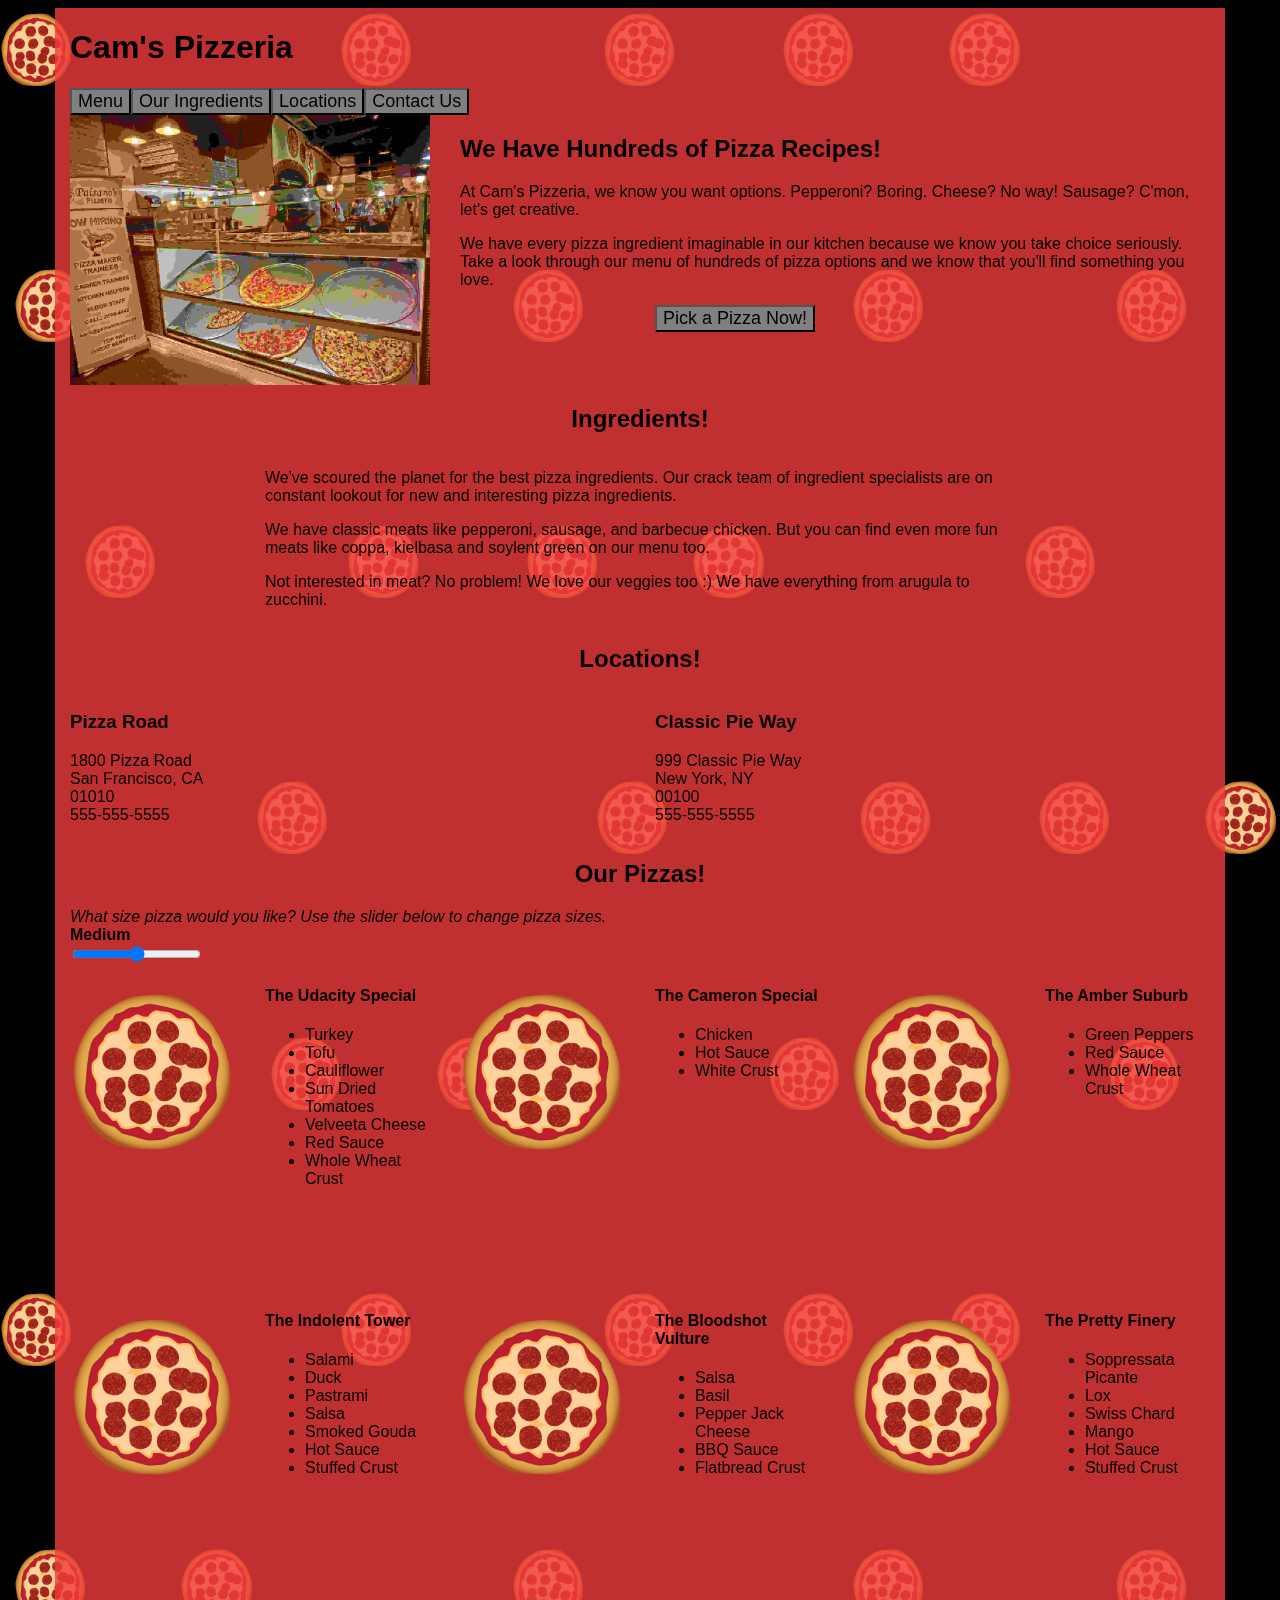
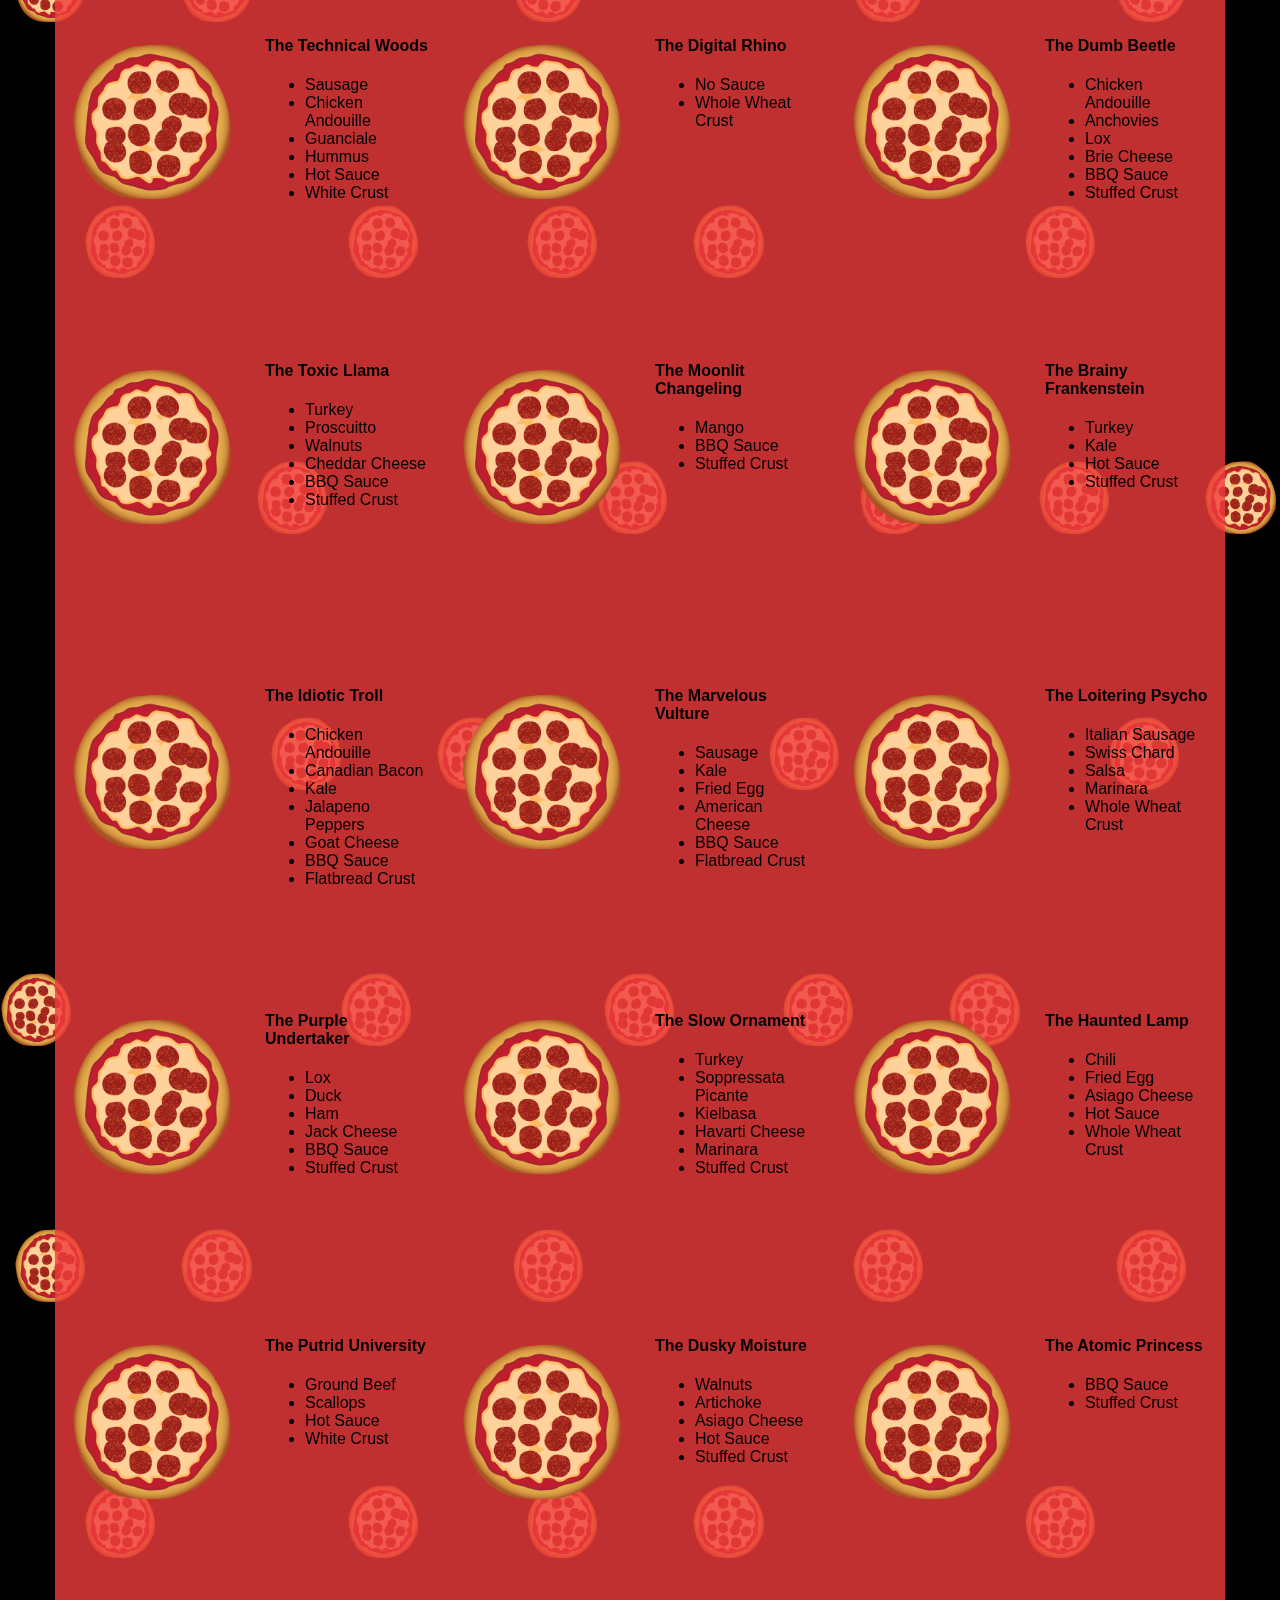
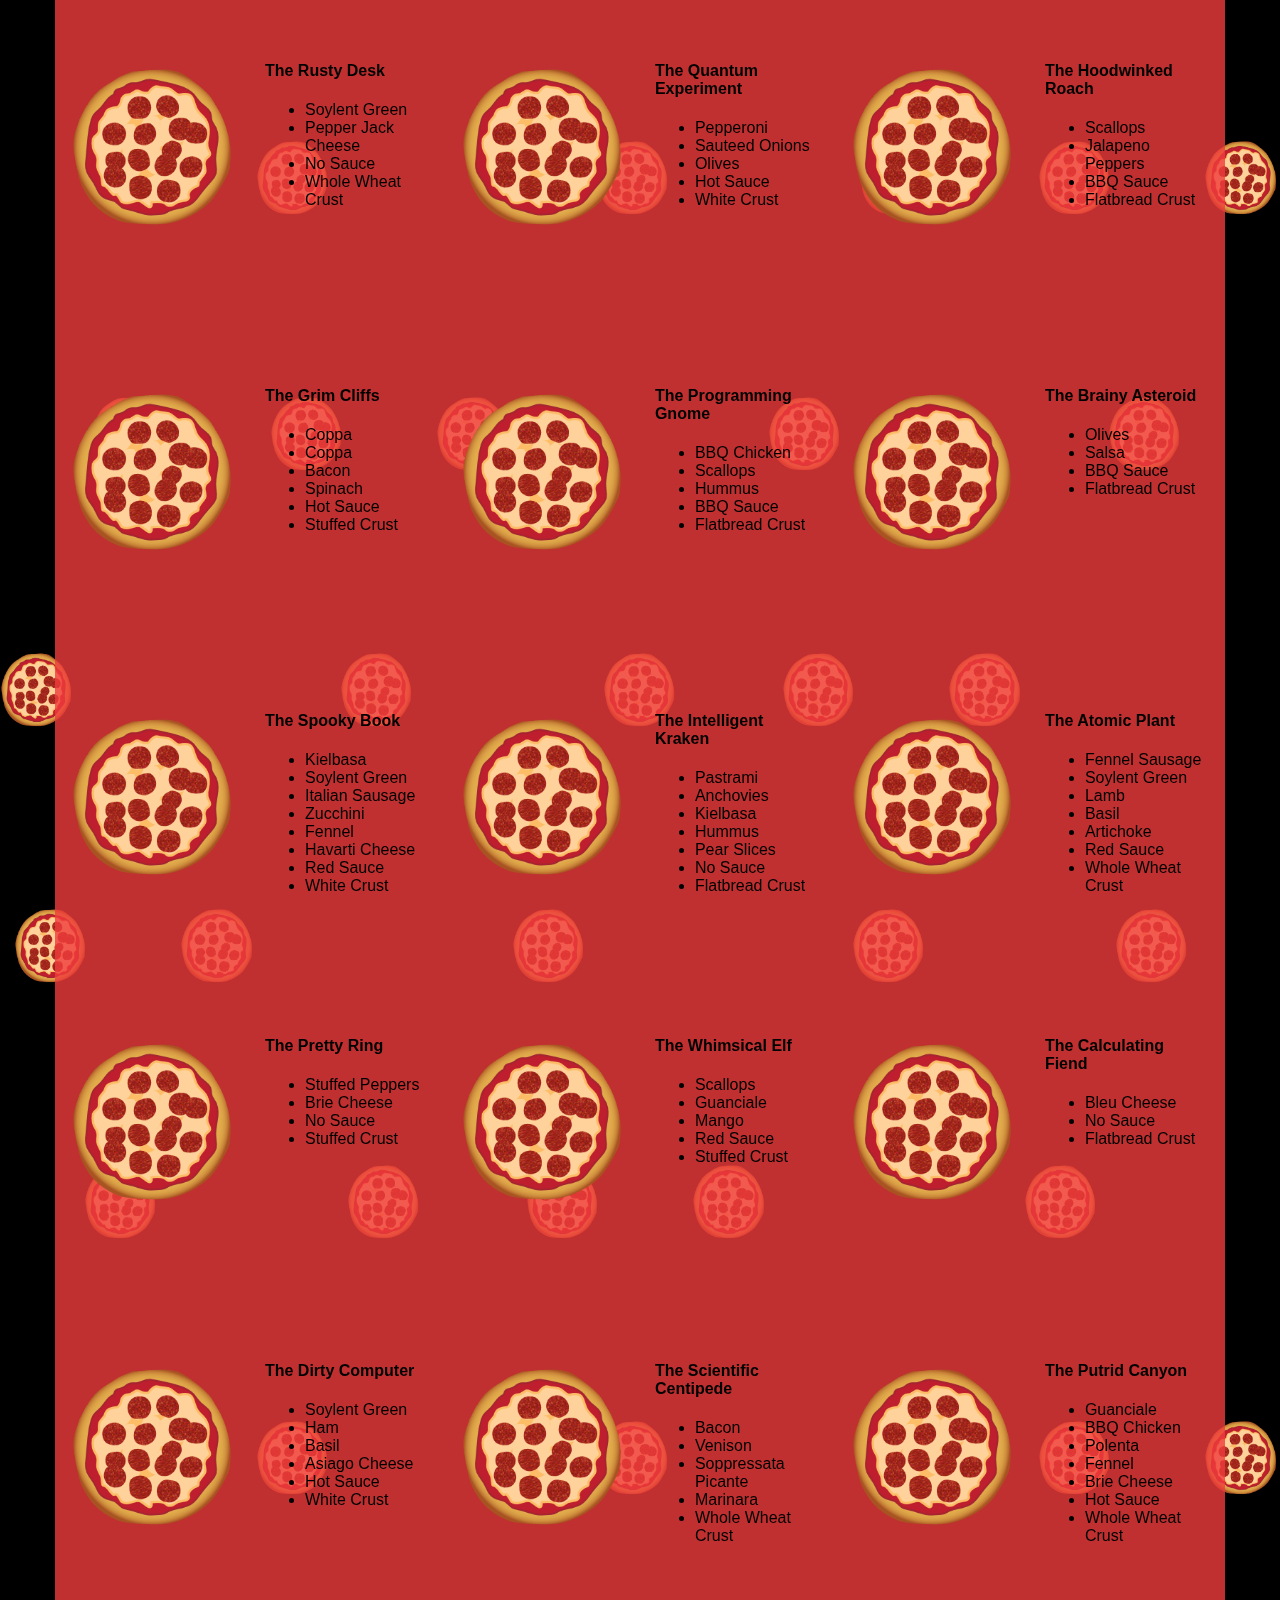
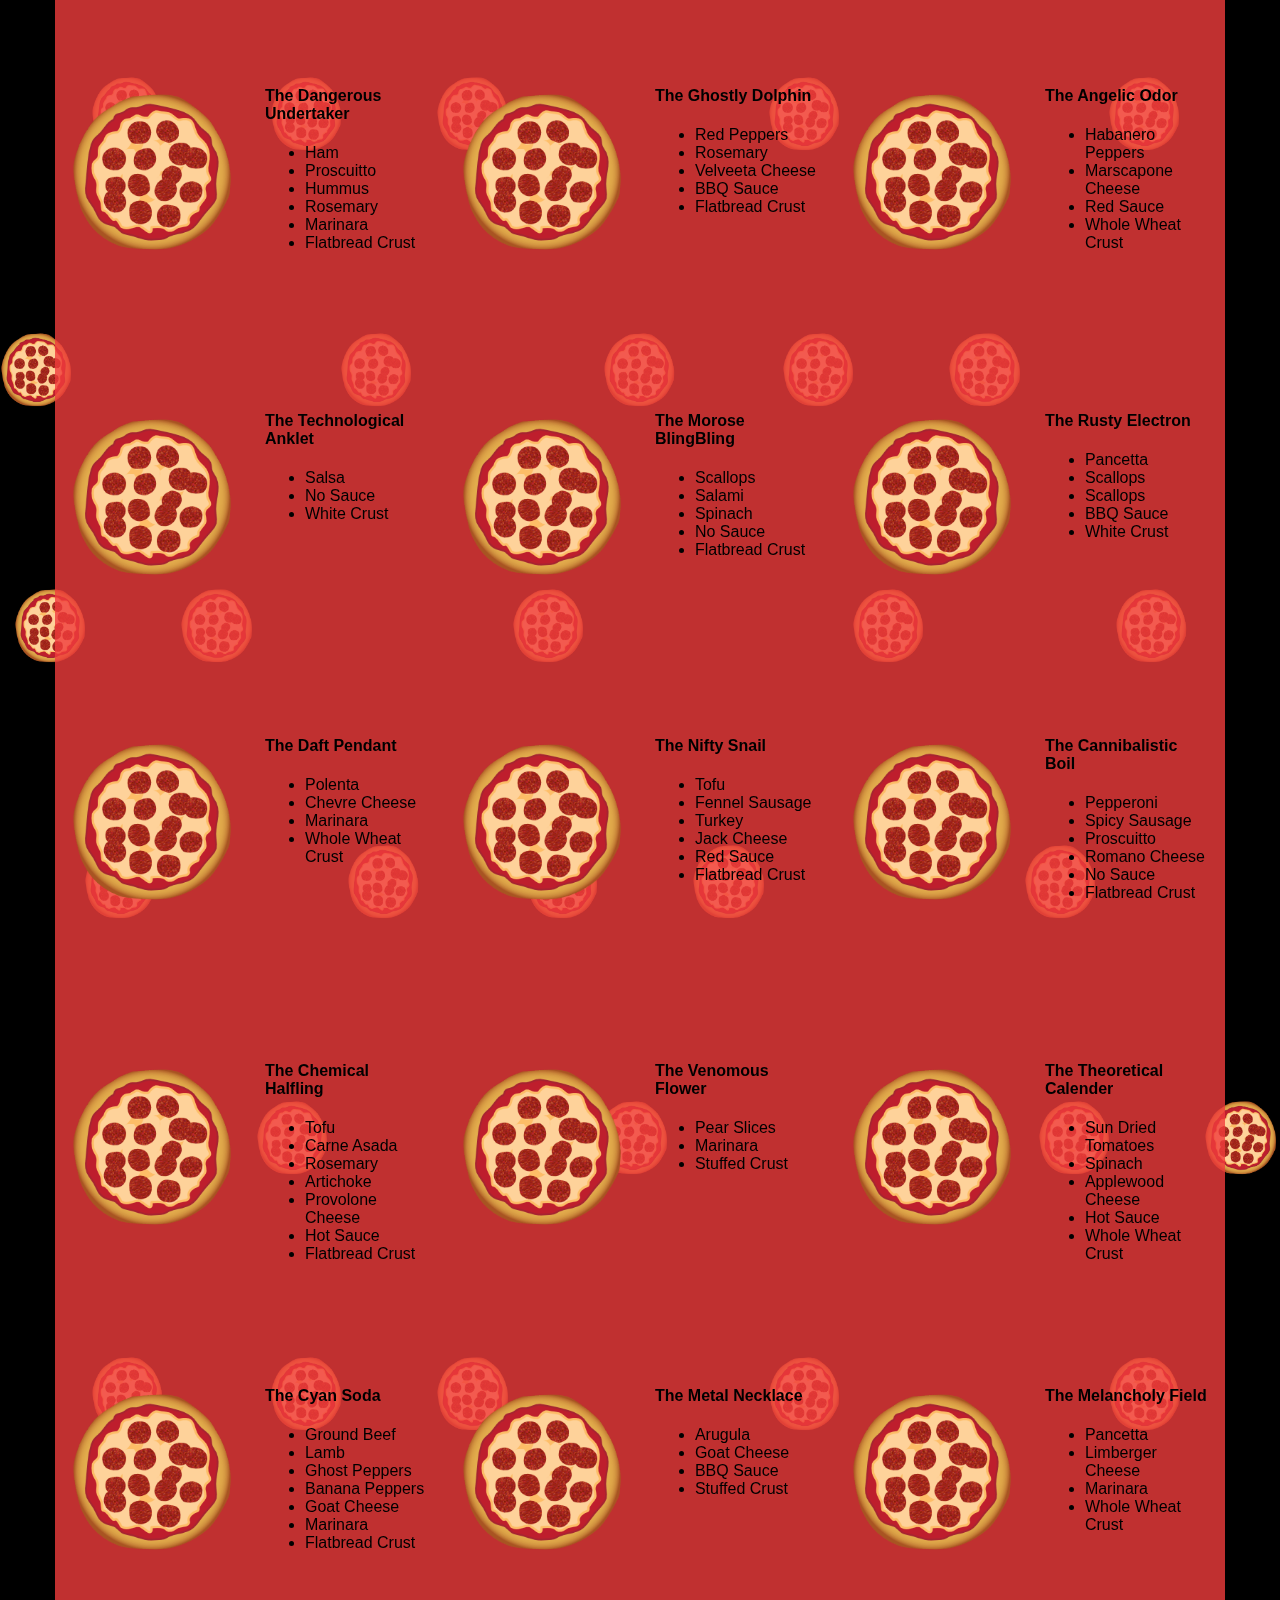
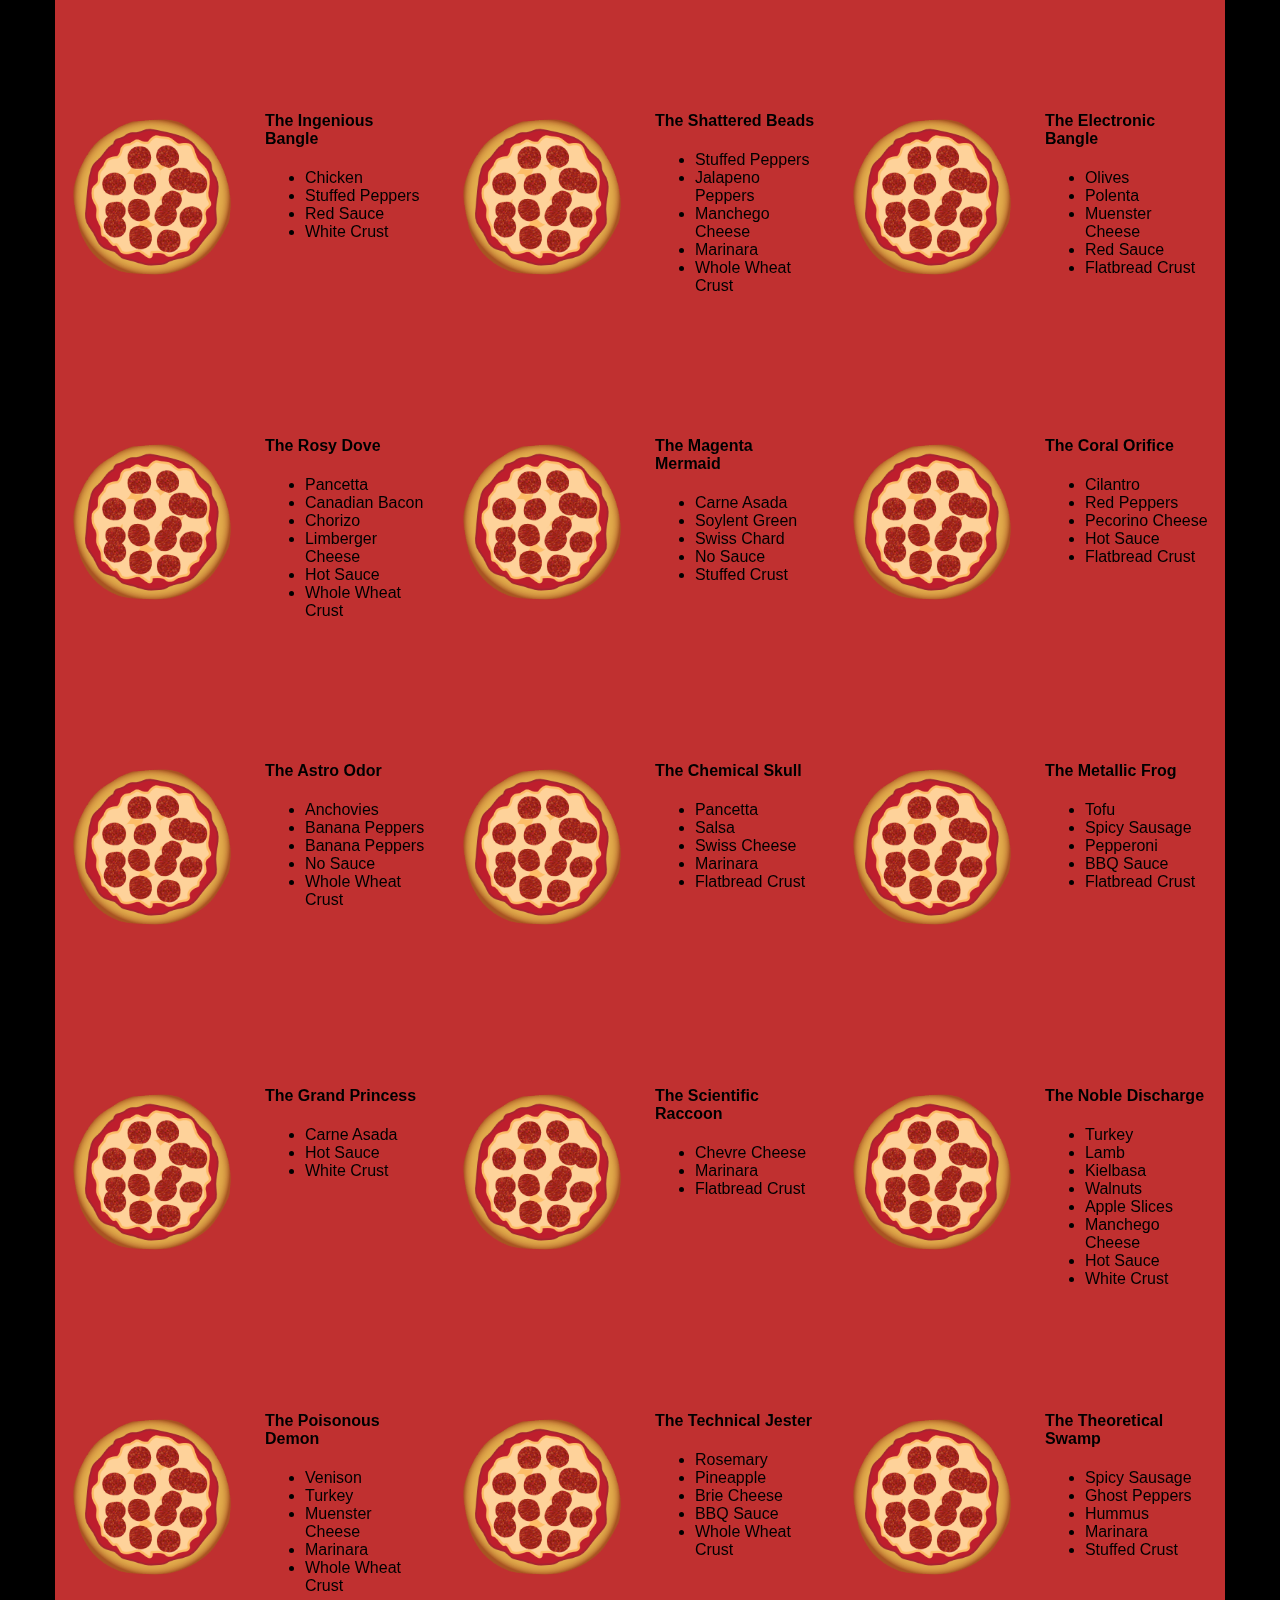
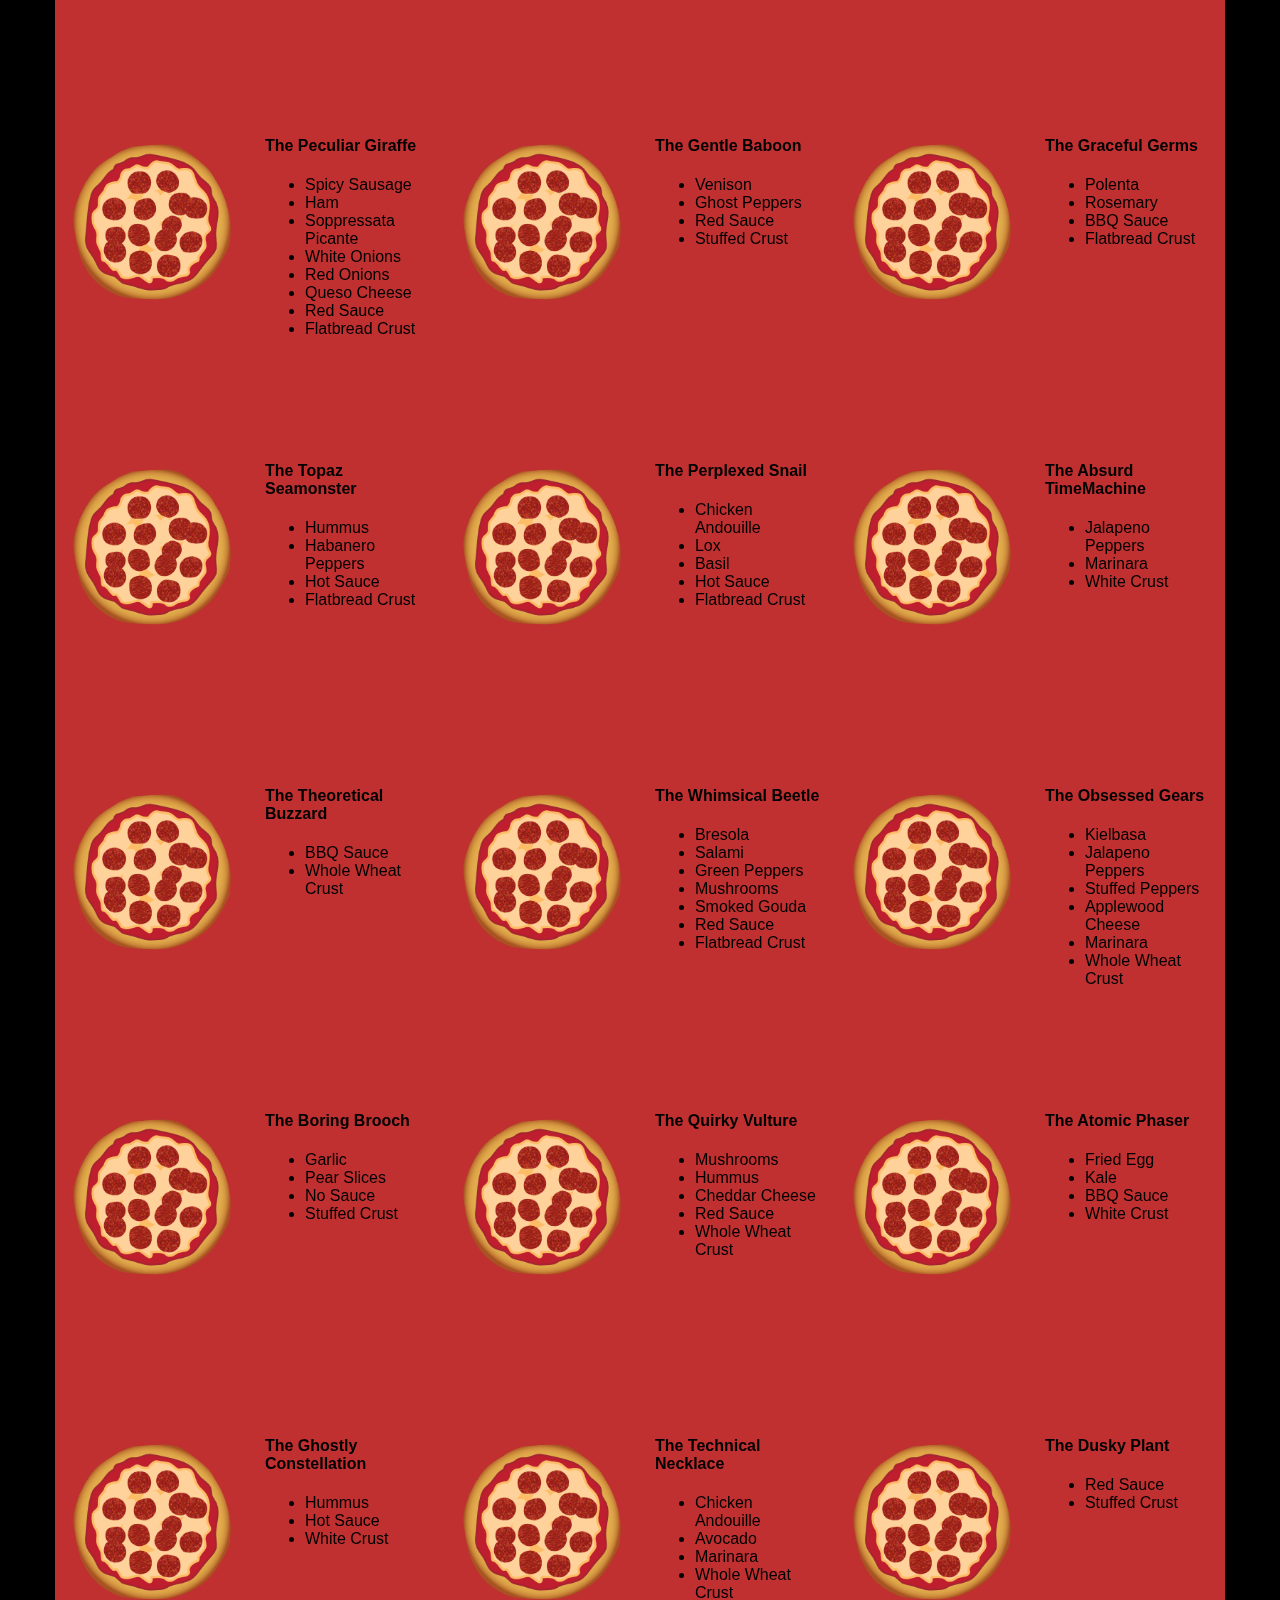
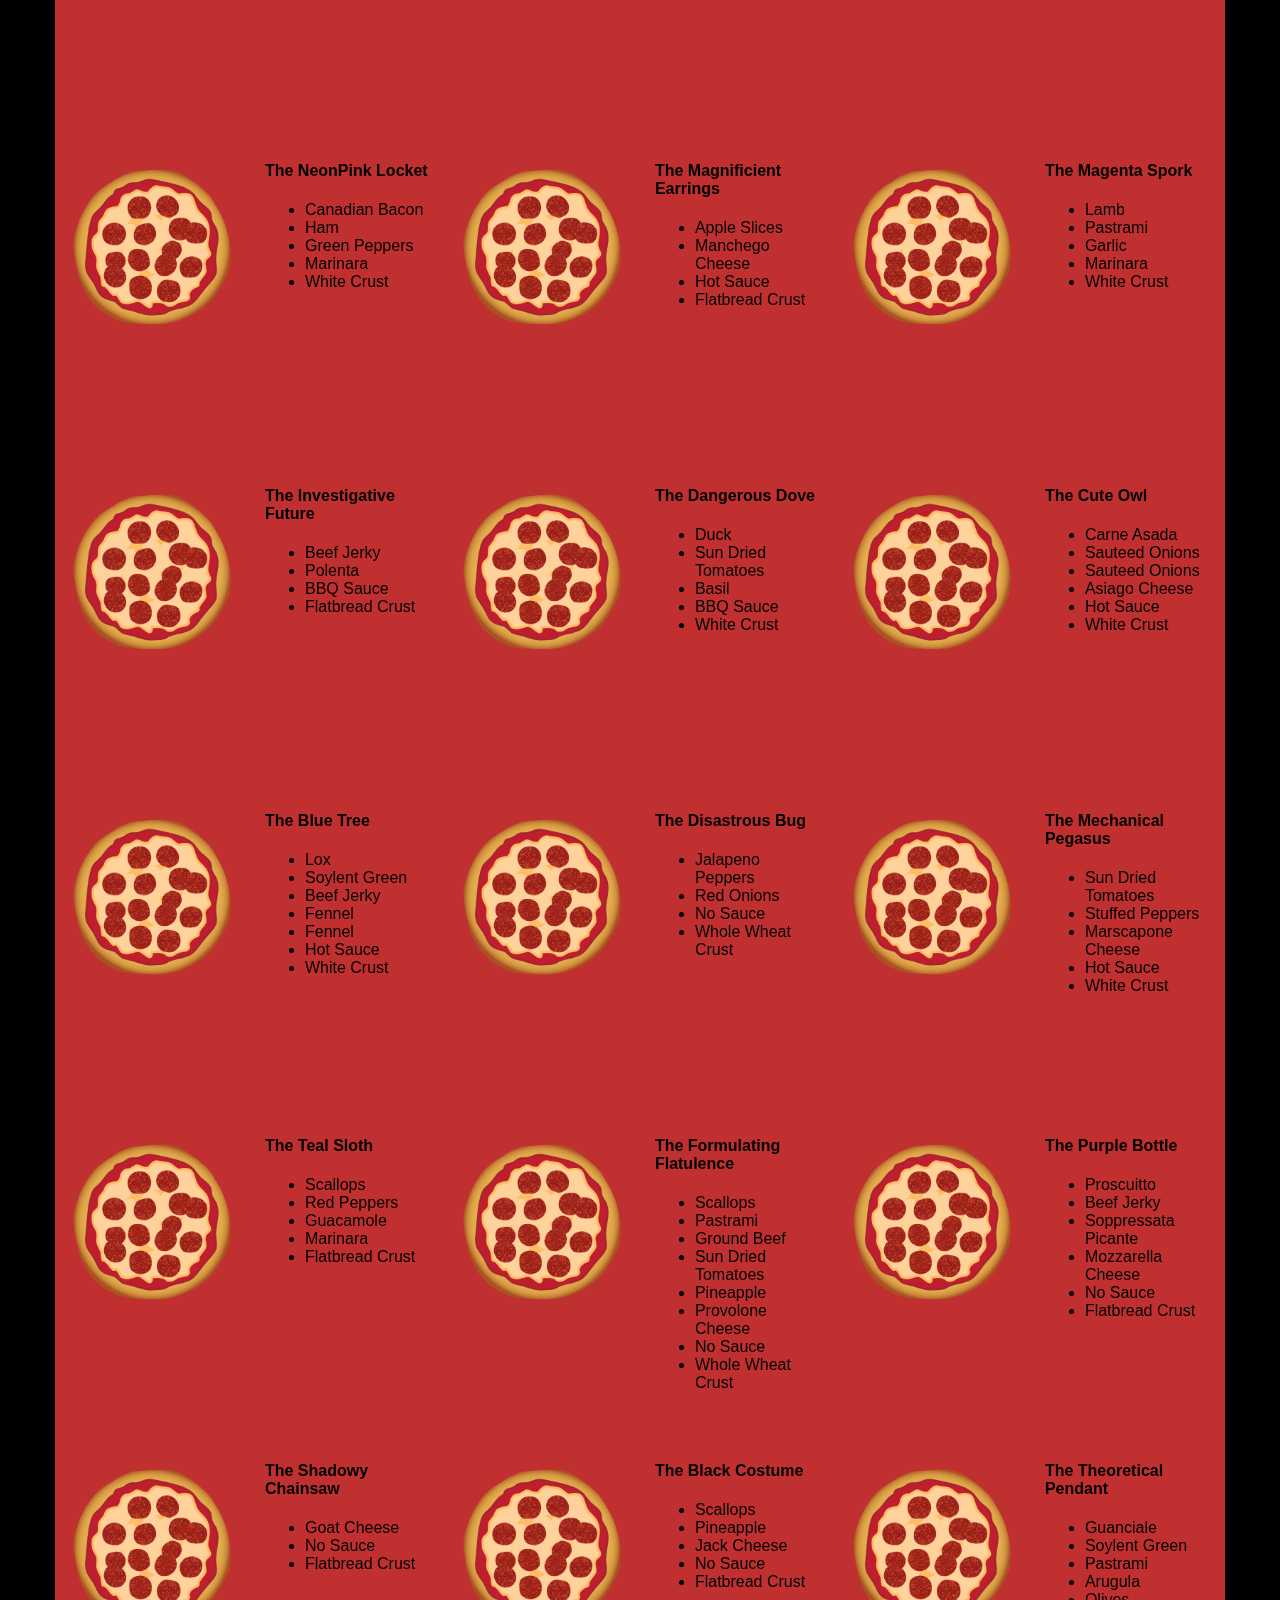
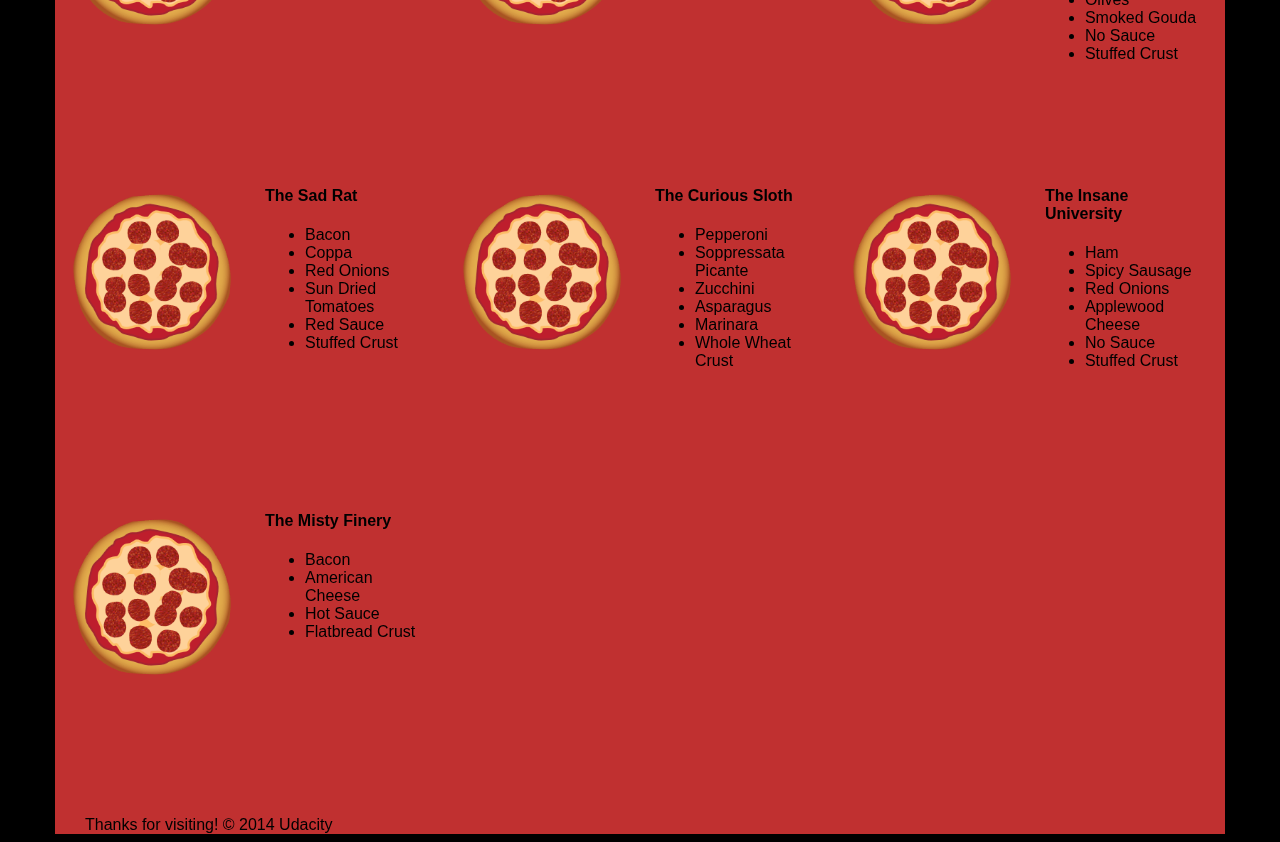
==== views/pizza.html @ 07f2113c "new commit" ====
<!DOCTYPE html><html><meta http-equiv=Cache-control content=public><head><style>*{-webkit-box-sizing:border-box;-moz-box-sizing:border-box;-box-sizing:border-box}body{font-family:"Trebuchet MS",Helvetica,sans-serif;background:#000}input{background:grey;font-size:18px}form{display:inline-block}.centered{text-align:center}#pizzaSize{font-weight:800}.mover{position:fixed;width:256px;z-index:-1}.randomPizzaContainer{float:left;display:flex}.randomPizzaContainer:after{content:"";display:table;clear:both}.container{background-color:rgba(240,60,60,.8)}</style><style>/*!
 * Bootstrap v3.2.0 (http://getbootstrap.com)
 * Copyright 2011-2014 Twitter, Inc.
 * Licensed under MIT (https://github.com/twbs/bootstrap/blob/master/LICENSE)
 *//*!
 * Generated using the Bootstrap Customizer (http://getbootstrap.com/customize/?id=6b5a4e476fec98c1638f)
 * Config saved to config.json and https://gist.github.com/6b5a4e476fec98c1638f
 *//*! normalize.css v3.0.1 | MIT License | git.io/normalize */img{vertical-align:middle}.img-responsive{display:block;max-width:100%;height:auto}.img-rounded{border-radius:6px}.img-thumbnail{padding:4px;line-height:1.42857143;background-color:#fff;border:1px solid #ddd;border-radius:4px;-webkit-transition:all .2s ease-in-out;-o-transition:all .2s ease-in-out;transition:all .2s ease-in-out;display:inline-block;max-width:100%;height:auto}.img-circle{border-radius:50%}hr{margin-top:20px;margin-bottom:20px;border:0;border-top:1px solid #eee}.sr-only{position:absolute;width:1px;height:1px;margin:-1px;padding:0;overflow:hidden;clip:rect(0,0,0,0);border:0}.sr-only-focusable:active,.sr-only-focusable:focus{position:static;width:auto;height:auto;margin:0;overflow:visible;clip:auto}.container,.container-fluid{margin-right:auto;margin-left:auto;padding-left:15px;padding-right:15px}@media (min-width:768px){.container{width:750px}}@media (min-width:992px){.container{width:970px}}@media (min-width:1200px){.container{width:1170px}}.row{margin-left:-15px;margin-right:-15px}.col-lg-1,.col-lg-10,.col-lg-11,.col-lg-12,.col-lg-2,.col-lg-3,.col-lg-4,.col-lg-5,.col-lg-6,.col-lg-7,.col-lg-8,.col-lg-9,.col-md-1,.col-md-10,.col-md-11,.col-md-12,.col-md-2,.col-md-3,.col-md-4,.col-md-5,.col-md-6,.col-md-7,.col-md-8,.col-md-9,.col-sm-1,.col-sm-10,.col-sm-11,.col-sm-12,.col-sm-2,.col-sm-3,.col-sm-4,.col-sm-5,.col-sm-6,.col-sm-7,.col-sm-8,.col-sm-9,.col-xs-1,.col-xs-10,.col-xs-11,.col-xs-12,.col-xs-2,.col-xs-3,.col-xs-4,.col-xs-5,.col-xs-6,.col-xs-7,.col-xs-8,.col-xs-9{position:relative;min-height:1px;padding-left:15px;padding-right:15px}.col-xs-1,.col-xs-10,.col-xs-11,.col-xs-12,.col-xs-2,.col-xs-3,.col-xs-4,.col-xs-5,.col-xs-6,.col-xs-7,.col-xs-8,.col-xs-9{float:left}.col-xs-12{width:100%}.col-xs-11{width:91.66666667%}.col-xs-10{width:83.33333333%}.col-xs-9{width:75%}.col-xs-8{width:66.66666667%}.col-xs-7{width:58.33333333%}.col-xs-6{width:50%}.col-xs-5{width:41.66666667%}.col-xs-4{width:33.33333333%}.col-xs-3{width:25%}.col-xs-2{width:16.66666667%}.col-xs-1{width:8.33333333%}.col-xs-pull-12{right:100%}.col-xs-pull-11{right:91.66666667%}.col-xs-pull-10{right:83.33333333%}.col-xs-pull-9{right:75%}.col-xs-pull-8{right:66.66666667%}.col-xs-pull-7{right:58.33333333%}.col-xs-pull-6{right:50%}.col-xs-pull-5{right:41.66666667%}.col-xs-pull-4{right:33.33333333%}.col-xs-pull-3{right:25%}.col-xs-pull-2{right:16.66666667%}.col-xs-pull-1{right:8.33333333%}.col-xs-pull-0{right:auto}.col-xs-push-12{left:100%}.col-xs-push-11{left:91.66666667%}.col-xs-push-10{left:83.33333333%}.col-xs-push-9{left:75%}.col-xs-push-8{left:66.66666667%}.col-xs-push-7{left:58.33333333%}.col-xs-push-6{left:50%}.col-xs-push-5{left:41.66666667%}.col-xs-push-4{left:33.33333333%}.col-xs-push-3{left:25%}.col-xs-push-2{left:16.66666667%}.col-xs-push-1{left:8.33333333%}.col-xs-push-0{left:auto}.col-xs-offset-12{margin-left:100%}.col-xs-offset-11{margin-left:91.66666667%}.col-xs-offset-10{margin-left:83.33333333%}.col-xs-offset-9{margin-left:75%}.col-xs-offset-8{margin-left:66.66666667%}.col-xs-offset-7{margin-left:58.33333333%}.col-xs-offset-6{margin-left:50%}.col-xs-offset-5{margin-left:41.66666667%}.col-xs-offset-4{margin-left:33.33333333%}.col-xs-offset-3{margin-left:25%}.col-xs-offset-2{margin-left:16.66666667%}.col-xs-offset-1{margin-left:8.33333333%}.col-xs-offset-0{margin-left:0}@media (min-width:768px){.col-sm-1,.col-sm-10,.col-sm-11,.col-sm-12,.col-sm-2,.col-sm-3,.col-sm-4,.col-sm-5,.col-sm-6,.col-sm-7,.col-sm-8,.col-sm-9{float:left}.col-sm-12{width:100%}.col-sm-11{width:91.66666667%}.col-sm-10{width:83.33333333%}.col-sm-9{width:75%}.col-sm-8{width:66.66666667%}.col-sm-7{width:58.33333333%}.col-sm-6{width:50%}.col-sm-5{width:41.66666667%}.col-sm-4{width:33.33333333%}.col-sm-3{width:25%}.col-sm-2{width:16.66666667%}.col-sm-1{width:8.33333333%}.col-sm-pull-12{right:100%}.col-sm-pull-11{right:91.66666667%}.col-sm-pull-10{right:83.33333333%}.col-sm-pull-9{right:75%}.col-sm-pull-8{right:66.66666667%}.col-sm-pull-7{right:58.33333333%}.col-sm-pull-6{right:50%}.col-sm-pull-5{right:41.66666667%}.col-sm-pull-4{right:33.33333333%}.col-sm-pull-3{right:25%}.col-sm-pull-2{right:16.66666667%}.col-sm-pull-1{right:8.33333333%}.col-sm-pull-0{right:auto}.col-sm-push-12{left:100%}.col-sm-push-11{left:91.66666667%}.col-sm-push-10{left:83.33333333%}.col-sm-push-9{left:75%}.col-sm-push-8{left:66.66666667%}.col-sm-push-7{left:58.33333333%}.col-sm-push-6{left:50%}.col-sm-push-5{left:41.66666667%}.col-sm-push-4{left:33.33333333%}.col-sm-push-3{left:25%}.col-sm-push-2{left:16.66666667%}.col-sm-push-1{left:8.33333333%}.col-sm-push-0{left:auto}.col-sm-offset-12{margin-left:100%}.col-sm-offset-11{margin-left:91.66666667%}.col-sm-offset-10{margin-left:83.33333333%}.col-sm-offset-9{margin-left:75%}.col-sm-offset-8{margin-left:66.66666667%}.col-sm-offset-7{margin-left:58.33333333%}.col-sm-offset-6{margin-left:50%}.col-sm-offset-5{margin-left:41.66666667%}.col-sm-offset-4{margin-left:33.33333333%}.col-sm-offset-3{margin-left:25%}.col-sm-offset-2{margin-left:16.66666667%}.col-sm-offset-1{margin-left:8.33333333%}.col-sm-offset-0{margin-left:0}}@media (min-width:992px){.col-md-1,.col-md-10,.col-md-11,.col-md-12,.col-md-2,.col-md-3,.col-md-4,.col-md-5,.col-md-6,.col-md-7,.col-md-8,.col-md-9{float:left}.col-md-12{width:100%}.col-md-11{width:91.66666667%}.col-md-10{width:83.33333333%}.col-md-9{width:75%}.col-md-8{width:66.66666667%}.col-md-7{width:58.33333333%}.col-md-6{width:50%}.col-md-5{width:41.66666667%}.col-md-4{width:33.33333333%}.col-md-3{width:25%}.col-md-2{width:16.66666667%}.col-md-1{width:8.33333333%}.col-md-pull-12{right:100%}.col-md-pull-11{right:91.66666667%}.col-md-pull-10{right:83.33333333%}.col-md-pull-9{right:75%}.col-md-pull-8{right:66.66666667%}.col-md-pull-7{right:58.33333333%}.col-md-pull-6{right:50%}.col-md-pull-5{right:41.66666667%}.col-md-pull-4{right:33.33333333%}.col-md-pull-3{right:25%}.col-md-pull-2{right:16.66666667%}.col-md-pull-1{right:8.33333333%}.col-md-pull-0{right:auto}.col-md-push-12{left:100%}.col-md-push-11{left:91.66666667%}.col-md-push-10{left:83.33333333%}.col-md-push-9{left:75%}.col-md-push-8{left:66.66666667%}.col-md-push-7{left:58.33333333%}.col-md-push-6{left:50%}.col-md-push-5{left:41.66666667%}.col-md-push-4{left:33.33333333%}.col-md-push-3{left:25%}.col-md-push-2{left:16.66666667%}.col-md-push-1{left:8.33333333%}.col-md-push-0{left:auto}.col-md-offset-12{margin-left:100%}.col-md-offset-11{margin-left:91.66666667%}.col-md-offset-10{margin-left:83.33333333%}.col-md-offset-9{margin-left:75%}.col-md-offset-8{margin-left:66.66666667%}.col-md-offset-7{margin-left:58.33333333%}.col-md-offset-6{margin-left:50%}.col-md-offset-5{margin-left:41.66666667%}.col-md-offset-4{margin-left:33.33333333%}.col-md-offset-3{margin-left:25%}.col-md-offset-2{margin-left:16.66666667%}.col-md-offset-1{margin-left:8.33333333%}.col-md-offset-0{margin-left:0}}@media (min-width:1200px){.col-lg-1,.col-lg-10,.col-lg-11,.col-lg-12,.col-lg-2,.col-lg-3,.col-lg-4,.col-lg-5,.col-lg-6,.col-lg-7,.col-lg-8,.col-lg-9{float:left}.col-lg-12{width:100%}.col-lg-11{width:91.66666667%}.col-lg-10{width:83.33333333%}.col-lg-9{width:75%}.col-lg-8{width:66.66666667%}.col-lg-7{width:58.33333333%}.col-lg-6{width:50%}.col-lg-5{width:41.66666667%}.col-lg-4{width:33.33333333%}.col-lg-3{width:25%}.col-lg-2{width:16.66666667%}.col-lg-1{width:8.33333333%}.col-lg-pull-12{right:100%}.col-lg-pull-11{right:91.66666667%}.col-lg-pull-10{right:83.33333333%}.col-lg-pull-9{right:75%}.col-lg-pull-8{right:66.66666667%}.col-lg-pull-7{right:58.33333333%}.col-lg-pull-6{right:50%}.col-lg-pull-5{right:41.66666667%}.col-lg-pull-4{right:33.33333333%}.col-lg-pull-3{right:25%}.col-lg-pull-2{right:16.66666667%}.col-lg-pull-1{right:8.33333333%}.col-lg-pull-0{right:auto}.col-lg-push-12{left:100%}.col-lg-push-11{left:91.66666667%}.col-lg-push-10{left:83.33333333%}.col-lg-push-9{left:75%}.col-lg-push-8{left:66.66666667%}.col-lg-push-7{left:58.33333333%}.col-lg-push-6{left:50%}.col-lg-push-5{left:41.66666667%}.col-lg-push-4{left:33.33333333%}.col-lg-push-3{left:25%}.col-lg-push-2{left:16.66666667%}.col-lg-push-1{left:8.33333333%}.col-lg-push-0{left:auto}.col-lg-offset-12{margin-left:100%}.col-lg-offset-11{margin-left:91.66666667%}.col-lg-offset-10{margin-left:83.33333333%}.col-lg-offset-9{margin-left:75%}.col-lg-offset-8{margin-left:66.66666667%}.col-lg-offset-7{margin-left:58.33333333%}.col-lg-offset-6{margin-left:50%}.col-lg-offset-5{margin-left:41.66666667%}.col-lg-offset-4{margin-left:33.33333333%}.col-lg-offset-3{margin-left:25%}.col-lg-offset-2{margin-left:16.66666667%}.col-lg-offset-1{margin-left:8.33333333%}.col-lg-offset-0{margin-left:0}}.clearfix:after,.clearfix:before,.container-fluid:after,.container-fluid:before,.container:after,.container:before,.row:after,.row:before{content:" ";display:table}.clearfix:after,.container-fluid:after,.container:after,.row:after{clear:both}.center-block{display:block;margin-left:auto;margin-right:auto}.pull-right{float:right!important}.pull-left{float:left!important}.hide{display:none!important}.show{display:block!important}.invisible{visibility:hidden}.text-hide{font:0/0 a;color:transparent;text-shadow:none;background-color:transparent;border:0}.hidden{display:none!important;visibility:hidden!important}.affix{position:fixed;-webkit-transform:translate3d(0,0,0);transform:translate3d(0,0,0)}</style><body><div class=container><div id=header class=row><div class=col-md-6><div class=row><div class=col-md-12><h1>Cam's Pizzeria</h1><div class=row><div id=menu class=col-md-12><form action=#randomPizzas><input type=submit value=Menu></form><form action=#ingredients><input type=submit value="Our Ingredients"></form><form action=#locations><input type=submit value=Locations></form><form action=# onsubmit="alert(&quot;Thanks for clicking! This button doesn't do anything because this is a fake pizzeria :)&quot;)"><input type=submit value="Contact Us"></form></div></div></div></div></div><div id=movingPizzas1 class=col-md-6></div></div><div id=callToAction class=row><div class=col-md-4><img src=images/pizzeria.jpg class=img-responsive></div><div class=col-md-8><div class=row><div class=col-md-12><h2>We Have Hundreds of Pizza Recipes!</h2><p>At Cam's Pizzeria, we know you want options. Pepperoni? Boring. Cheese? No way! Sausage? C'mon, let's get creative.</p><p>We have every pizza ingredient imaginable in our kitchen because we know you take choice seriously. Take a look through our menu of hundreds of pizza options and we know that you'll find something you love.</p></div></div><div class=row><div class="col-md-6 col-md-push-3"><form action=#randomPizzas><input type=submit value="Pick a Pizza Now!"></form></div></div></div></div><div id=ingredients class=row><div class="col-md-8 col-md-push-2"><div class=row><div class="col-md-12 centered"><h2>Ingredients!</h2></div></div><div class=row><div class=col-md-12><p>We've scoured the planet for the best pizza ingredients. Our crack team of ingredient specialists are on constant lookout for new and interesting pizza ingredients.</p><p>We have classic meats like pepperoni, sausage, and barbecue chicken. But you can find even more fun meats like coppa, kielbasa and soylent green on our menu too.</p><p>Not interested in meat? No problem! We love our veggies too :) We have everything from arugula to zucchini.</p></div></div></div></div><div id=locations class=row><div class=col-md-12><h2 style=text-align:center>Locations!</h2><div class=row><div class=col-md-6><h3>Pizza Road</h3><p>1800 Pizza Road<br>San Francisco, CA<br>01010<br>555-555-5555</p></div><div class=col-md-6><h3>Classic Pie Way</h3><p>999 Classic Pie Way<br>New York, NY<br>00100<br>555-555-5555</p></div></div></div></div><div id=pizzaGenerator class=row><div class=col-md-12><h2 style=text-align:center>Our Pizzas!</h2><div class=row><div class=col-md-12><em>What size pizza would you like? Use the slider below to change pizza sizes.</em></div><div id=pizzaSize class=col-md-6>Medium</div><div class=col-md-12><input id=sizeSlider type=range min=1 max=3 value=2 step=1 onchange=resizePizzas(this.value)></div></div><div id=randomPizzas class=row><div id=pizza0 class=randomPizzaContainer style=width:33.33%><div class=col-md-6><img src=images/pizza.png class=img-responsive></div><div class=col-md-6><h4>The Udacity Special</h4><ul><li>Turkey</li><li>Tofu</li><li>Cauliflower</li><li>Sun Dried Tomatoes</li><li>Velveeta Cheese</li><li>Red Sauce</li><li>Whole Wheat Crust</li></ul></div></div><div id=pizza1 class=randomPizzaContainer style=width:33.33%><div class=col-md-6><img src=images/pizza.png class=img-responsive></div><div class=col-md-6><h4>The Cameron Special</h4><ul><li>Chicken</li><li>Hot Sauce</li><li>White Crust</li></ul></div></div></div></div></div><div id=footer class=col-md-12>Thanks for visiting! &copy; 2014 Udacity</div></div><script>function getAdj(e){switch(e){case"dark":var a=["dark","morbid","scary","spooky","gothic","deviant","creepy","sadistic","black","dangerous","dejected","haunted","morose","tragic","shattered","broken","sad","melancholy","somber","dark","gloomy","homicidal","murderous","shady","misty","dusky","ghostly","shadowy","demented","cursed","insane","possessed","grotesque","obsessed"];return a;case"color":var r=["blue","green","purple","grey","scarlet","NeonGreen","NeonBlue","NeonPink","HotPink","pink","black","red","maroon","silver","golden","yellow","orange","mustard","plum","violet","cerulean","brown","lavender","violet","magenta","chestnut","rosy","copper","crimson","teal","indigo","navy","azure","periwinkle","brassy","verdigris","veridian","tan","raspberry","beige","sandy","ElectricBlue","white","champagne","coral","cyan"];return r;case"whimsical":var n=["whimsical","silly","drunken","goofy","funny","weird","strange","odd","playful","clever","boastful","breakdancing","hilarious","conceited","happy","comical","curious","peculiar","quaint","quirky","fancy","wayward","fickle","yawning","sleepy","cockeyed","dizzy","dancing","absurd","laughing","hairy","smiling","perplexed","baffled","cockamamie","vulgar","hoodwinked","brainwashed"];return n;case"shiny":var i=["sapphire","opal","silver","gold","platinum","ruby","emerald","topaz","diamond","amethyst","turquoise","starlit","moonlit","bronze","metal","jade","amber","garnet","obsidian","onyx","pearl","copper","sunlit","brass","brassy","metallic"];return i;case"noisy":var t=["untuned","loud","soft","shrieking","melodious","musical","operatic","symphonic","dancing","lyrical","harmonic","orchestral","noisy","dissonant","rhythmic","hissing","singing","crooning","shouting","screaming","wailing","crying","howling","yelling","hollering","caterwauling","bawling","bellowing","roaring","squealing","beeping","knocking","tapping","rapping","humming","scatting","whispered","whispering","rasping","buzzing","whirring","whistling","whistled"];return t;case"apocalyptic":var o=["nuclear","apocalyptic","desolate","atomic","zombie","collapsed","grim","fallen","collapsed","cannibalistic","radioactive","toxic","poisonous","venomous","disastrous","grimy","dirty","undead","bloodshot","rusty","glowing","decaying","rotten","deadly","plagued","decimated","rotting","putrid","decayed","deserted","acidic"];return o;case"insulting":var s=["stupid","idiotic","fat","ugly","hideous","grotesque","dull","dumb","lazy","sluggish","brainless","slow","gullible","obtuse","dense","dim","dazed","ridiculous","witless","daft","crazy","vapid","inane","mundane","hollow","vacuous","boring","insipid","tedious","monotonous","weird","bizarre","backward","moronic","ignorant","scatterbrained","forgetful","careless","lethargic","insolent","indolent","loitering","gross","disgusting","bland","horrid","unseemly","revolting","homely","deformed","disfigured","offensive","cowardly","weak","villainous","fearful","monstrous","unattractive","unpleasant","nasty","beastly","snide","horrible","syncophantic","unhelpful","bootlicking"];return s;case"praise":var l=["beautiful","intelligent","smart","genius","ingenious","gorgeous","pretty","witty","angelic","handsome","graceful","talented","exquisite","enchanting","fascinating","interesting","divine","alluring","ravishing","wonderful","magnificient","marvelous","dazzling","cute","charming","attractive","nifty","delightful","superior","amiable","gentle","heroic","courageous","valiant","brave","noble","daring","fearless","gallant","adventurous","cool","enthusiastic","fierce","awesome","radical","tubular","fearsome","majestic","grand","stunning"];return l;case"scientific":var c=["scientific","technical","digital","programming","calculating","formulating","cyberpunk","mechanical","technological","innovative","brainy","chemical","quantum","astro","space","theoretical","atomic","electronic","gaseous","investigative","solar","extinct","galactic"];return c;default:var u=["scientific","technical","digital","programming","calculating","formulating","cyberpunk","mechanical","technological","innovative","brainy","chemical","quantum","astro","space","theoretical","atomic","electronic","gaseous","investigative","solar","extinct","galactic"];return u}}function getNoun(e){switch(e){case"animals":var a=["flamingo","hedgehog","owl","elephant","pussycat","alligator","dachsund","poodle","beagle","crocodile","kangaroo","wallaby","woodpecker","eagle","falcon","canary","parrot","parakeet","hamster","gerbil","squirrel","rat","dove","toucan","raccoon","vulture","peacock","goldfish","rook","koala","skunk","goat","rooster","fox","porcupine","llama","grasshopper","gorilla","monkey","seahorse","wombat","wolf","giraffe","badger","lion","mouse","beetle","cricket","nightingale","hawk","trout","squid","octopus","sloth","snail","locust","baboon","lemur","meerkat","oyster","frog","toad","jellyfish","butterfly","caterpillar","tiger","hyena","zebra","snail","pig","weasel","donkey","penguin","crane","buzzard","vulture","rhino","hippopotamus","dolphin","sparrow","beaver","moose","minnow","otter","bat","mongoose","swan","firefly","platypus"];return a;case"profession":var r=["doctor","lawyer","ninja","writer","samurai","surgeon","clerk","artist","actor","engineer","mechanic","comedian","fireman","nurse","RockStar","musician","carpenter","plumber","cashier","electrician","waiter","president","governor","senator","scientist","programmer","singer","dancer","director","mayor","merchant","detective","investigator","navigator","pilot","priest","cowboy","stagehand","soldier","ambassador","pirate","miner","police"];return r;case"fantasy":var n=["centaur","wizard","gnome","orc","troll","sword","fairy","pegasus","halfling","elf","changeling","ghost","knight","squire","magician","witch","warlock","unicorn","dragon","wyvern","princess","prince","king","queen","jester","tower","castle","kraken","seamonster","mermaid","psychic","seer","oracle"];return n;case"music":var i=["violin","flute","bagpipe","guitar","symphony","orchestra","piano","trombone","tuba","opera","drums","harpsichord","harp","harmonica","accordion","tenor","soprano","baritone","cello","viola","piccolo","ukelele","woodwind","saxophone","bugle","trumpet","sousaphone","cornet","stradivarius","marimbas","bells","timpani","bongos","clarinet","recorder","oboe","conductor","singer"];return i;case"horror":var t=["murderer","chainsaw","knife","sword","murder","devil","killer","psycho","ghost","monster","godzilla","werewolf","vampire","demon","graveyard","zombie","mummy","curse","death","grave","tomb","beast","nightmare","frankenstein","specter","poltergeist","wraith","corpse","scream","massacre","cannibal","skull","bones","undertaker","zombie","creature","mask","psychopath","fiend","satanist","moon","fullMoon"];return t;case"gross":var o=["slime","bug","roach","fluid","pus","booger","spit","boil","blister","orifice","secretion","mucus","phlegm","centipede","beetle","fart","snot","crevice","flatulence","juice","mold","mildew","germs","discharge","toilet","udder","odor","substance","fluid","moisture","garbage","trash","bug"];return o;case"everyday":var s=["mirror","knife","fork","spork","spoon","tupperware","minivan","suburb","lamp","desk","stereo","television","TV","book","car","truck","soda","door","video","game","computer","calender","tree","plant","flower","chimney","attic","kitchen","garden","school","wallet","bottle"];return s;case"jewelry":var l=["earrings","ring","necklace","pendant","choker","brooch","bracelet","cameo","charm","bauble","trinket","jewelry","anklet","bangle","locket","finery","crown","tiara","blingBling","chain","rosary","jewel","gemstone","beads","armband","pin","costume","ornament","treasure"];return l;case"places":var c=["swamp","graveyard","cemetery","park","building","house","river","ocean","sea","field","forest","woods","neighborhood","city","town","suburb","country","meadow","cliffs","lake","stream","creek","school","college","university","library","bakery","shop","store","theater","garden","canyon","highway","restaurant","cafe","diner","street","road","freeway","alley"];return c;case"scifi":var u=["robot","alien","raygun","spaceship","UFO","rocket","phaser","astronaut","spaceman","planet","star","galaxy","computer","future","timeMachine","wormHole","timeTraveler","scientist","invention","martian","pluto","jupiter","saturn","mars","quasar","blackHole","warpDrive","laser","orbit","gears","molecule","electron","neutrino","proton","experiment","photon","apparatus","universe","gravity","darkMatter","constellation","circuit","asteroid"];return u;default:var d=["robot","alien","raygun","spaceship","UFO","rocket","phaser","astronaut","spaceman","planet","star","galaxy","computer","future","timeMachine","wormHole","timeTraveler","scientist","invention","martian","pluto","jupiter","saturn","mars","quasar","blackHole","warpDrive","laser","orbit","gears","molecule","electron","neutrino","proton","experiment","photon","apparatus","universe","gravity","darkMatter","constellation","circuit","asteroid"];return d}}function generator(e,a){var r=getAdj(e),n=getNoun(a),i=parseInt(Math.random()*r.length),t=parseInt(Math.random()*n.length),o="The "+r[i].capitalize()+" "+n[t].capitalize();return o}function randomName(){var e=parseInt(Math.random()*adjectives.length),a=parseInt(Math.random()*nouns.length);return generator(adjectives[e],nouns[a])}function logAverageFrame(e){for(var a=e.length,r=0,n=a-1;n>a-11;n--)r+=e[n].duration;console.log("Average time to generate last 10 frames: "+r/10+"ms")}function updatePositions(){frame++,window.performance.mark("mark_start_frame");for(var e=document.querySelectorAll(".mover"),a=0;a<e.length;a++){var r=Math.sin(document.body.scrollTop/1250+a%5);e[a].style.left=e[a].basicLeft+100*r+"px"}if(window.performance.mark("mark_end_frame"),window.performance.measure("measure_frame_duration","mark_start_frame","mark_end_frame"),frame%10===0){var n=window.performance.getEntriesByName("measure_frame_duration");logAverageFrame(n)}}var pizzaIngredients={};pizzaIngredients.meats=["Pepperoni","Sausage","Fennel Sausage","Spicy Sausage","Chicken","BBQ Chicken","Chorizo","Chicken Andouille","Salami","Tofu","Bacon","Canadian Bacon","Proscuitto","Italian Sausage","Ground Beef","Anchovies","Turkey","Ham","Venison","Lamb","Duck","Soylent Green","Carne Asada","Soppressata Picante","Coppa","Pancetta","Bresola","Lox","Guanciale","Chili","Beef Jerky","Pastrami","Kielbasa","Scallops","Filet Mignon"],pizzaIngredients.nonMeats=["White Onions","Red Onions","Sauteed Onions","Green Peppers","Red Peppers","Banana Peppers","Ghost Peppers","Habanero Peppers","Jalapeno Peppers","Stuffed Peppers","Spinach","Tomatoes","Pineapple","Pear Slices","Apple Slices","Mushrooms","Arugula","Basil","Fennel","Rosemary","Cilantro","Avocado","Guacamole","Salsa","Swiss Chard","Kale","Sun Dried Tomatoes","Walnuts","Artichoke","Asparagus","Caramelized Onions","Mango","Garlic","Olives","Cauliflower","Polenta","Fried Egg","Zucchini","Hummus"],pizzaIngredients.cheeses=["American Cheese","Swiss Cheese","Goat Cheese","Mozzarella Cheese","Parmesean Cheese","Velveeta Cheese","Gouda Cheese","Muenster Cheese","Applewood Cheese","Asiago Cheese","Bleu Cheese","Boursin Cheese","Brie Cheese","Cheddar Cheese","Chevre Cheese","Havarti Cheese","Jack Cheese","Pepper Jack Cheese","Gruyere Cheese","Limberger Cheese","Manchego Cheese","Marscapone Cheese","Pecorino Cheese","Provolone Cheese","Queso Cheese","Roquefort Cheese","Romano Cheese","Ricotta Cheese","Smoked Gouda"],pizzaIngredients.sauces=["Red Sauce","Marinara","BBQ Sauce","No Sauce","Hot Sauce"],pizzaIngredients.crusts=["White Crust","Whole Wheat Crust","Flatbread Crust","Stuffed Crust"],String.prototype.capitalize=function(){return this.charAt(0).toUpperCase()+this.slice(1)};var adjectives=["dark","color","whimsical","shiny","noise","apocalyptic","insulting","praise","scientific"],nouns=["animals","everyday","fantasy","gross","horror","jewelry","places","scifi"],selectRandomMeat=function(){var e=pizzaIngredients.meats[Math.floor(Math.random()*pizzaIngredients.meats.length)];return e},selectRandomNonMeat=function(){var e=pizzaIngredients.nonMeats[Math.floor(Math.random()*pizzaIngredients.nonMeats.length)];return e},selectRandomCheese=function(){var e=pizzaIngredients.cheeses[Math.floor(Math.random()*pizzaIngredients.cheeses.length)];return e},selectRandomSauce=function(){var e=pizzaIngredients.sauces[Math.floor(Math.random()*pizzaIngredients.sauces.length)];return e},selectRandomCrust=function(){var e=pizzaIngredients.crusts[Math.floor(Math.random()*pizzaIngredients.crusts.length)];return e},ingredientItemizer=function(e){return"<li>"+e+"</li>"},makeRandomPizza=function(){for(var e="",a=Math.floor(4*Math.random()),r=Math.floor(3*Math.random()),n=Math.floor(2*Math.random()),i=0;a>i;i++)e+=ingredientItemizer(selectRandomMeat());for(var t=0;r>t;t++)e+=ingredientItemizer(selectRandomNonMeat());for(var o=0;n>o;o++)e+=ingredientItemizer(selectRandomCheese());return e+=ingredientItemizer(selectRandomSauce()),e+=ingredientItemizer(selectRandomCrust())},pizzaElementGenerator=function(e){var a,r,n,i,t,o;return a=document.createElement("div"),r=document.createElement("div"),n=document.createElement("img"),i=document.createElement("div"),a.classList.add("randomPizzaContainer"),a.style.width="33.33%",a.style.height="325px",a.id="pizza"+e,r.classList.add("col-md-6"),n.src="images/pizza.png",n.classList.add("img-responsive"),r.appendChild(n),a.appendChild(r),i.classList.add("col-md-6"),t=document.createElement("h4"),t.innerHTML=randomName(),i.appendChild(t),o=document.createElement("ul"),o.innerHTML=makeRandomPizza(),i.appendChild(o),a.appendChild(i),a},resizePizzas=function(e){function a(e){switch(e){case"1":return void(document.querySelector("#pizzaSize").innerHTML="Small");case"2":return void(document.querySelector("#pizzaSize").innerHTML="Medium");case"3":return void(document.querySelector("#pizzaSize").innerHTML="Large");default:console.log("bug in changeSliderLabel")}}function r(e,a){function r(e){switch(e){case"1":return.25;case"2":return.3333;case"3":return.5;default:console.log("bug in sizeSwitcher")}}var n=e.offsetWidth,i=document.querySelector("#randomPizzas").offsetWidth,t=n/i,o=r(a),s=(o-t)*i;return s}function n(e){for(var a=0;a<document.querySelectorAll(".randomPizzaContainer").length;a++){var n=r(document.querySelectorAll(".randomPizzaContainer")[a],e),i=document.querySelectorAll(".randomPizzaContainer")[a].offsetWidth+n+"px";document.querySelectorAll(".randomPizzaContainer")[a].style.width=i}}window.performance.mark("mark_start_resize"),a(e),n(e),window.performance.mark("mark_end_resize"),window.performance.measure("measure_pizza_resize","mark_start_resize","mark_end_resize");var i=window.performance.getEntriesByName("measure_pizza_resize");console.log("Time to resize pizzas: "+i[0].duration+"ms")};window.performance.mark("mark_start_generating");for(var i=2;100>i;i++){var pizzasDiv=document.getElementById("randomPizzas");pizzasDiv.appendChild(pizzaElementGenerator(i))}window.performance.mark("mark_end_generating"),window.performance.measure("measure_pizza_generation","mark_start_generating","mark_end_generating");var timeToGenerate=window.performance.getEntriesByName("measure_pizza_generation");console.log("Time to generate pizzas on load: "+timeToGenerate[0].duration+"ms");var frame=0;window.addEventListener("scroll",updatePositions),document.addEventListener("DOMContentLoaded",function(){for(var e=8,a=256,r=0;200>r;r++){var n=document.createElement("img");n.className="mover",n.src="images/pizza.png",n.style.height="100px",n.style.width="73.333px",n.basicLeft=r%e*a,n.style.top=Math.floor(r/e)*a+"px",document.querySelector("#movingPizzas1").appendChild(n)}updatePositions()});</script>
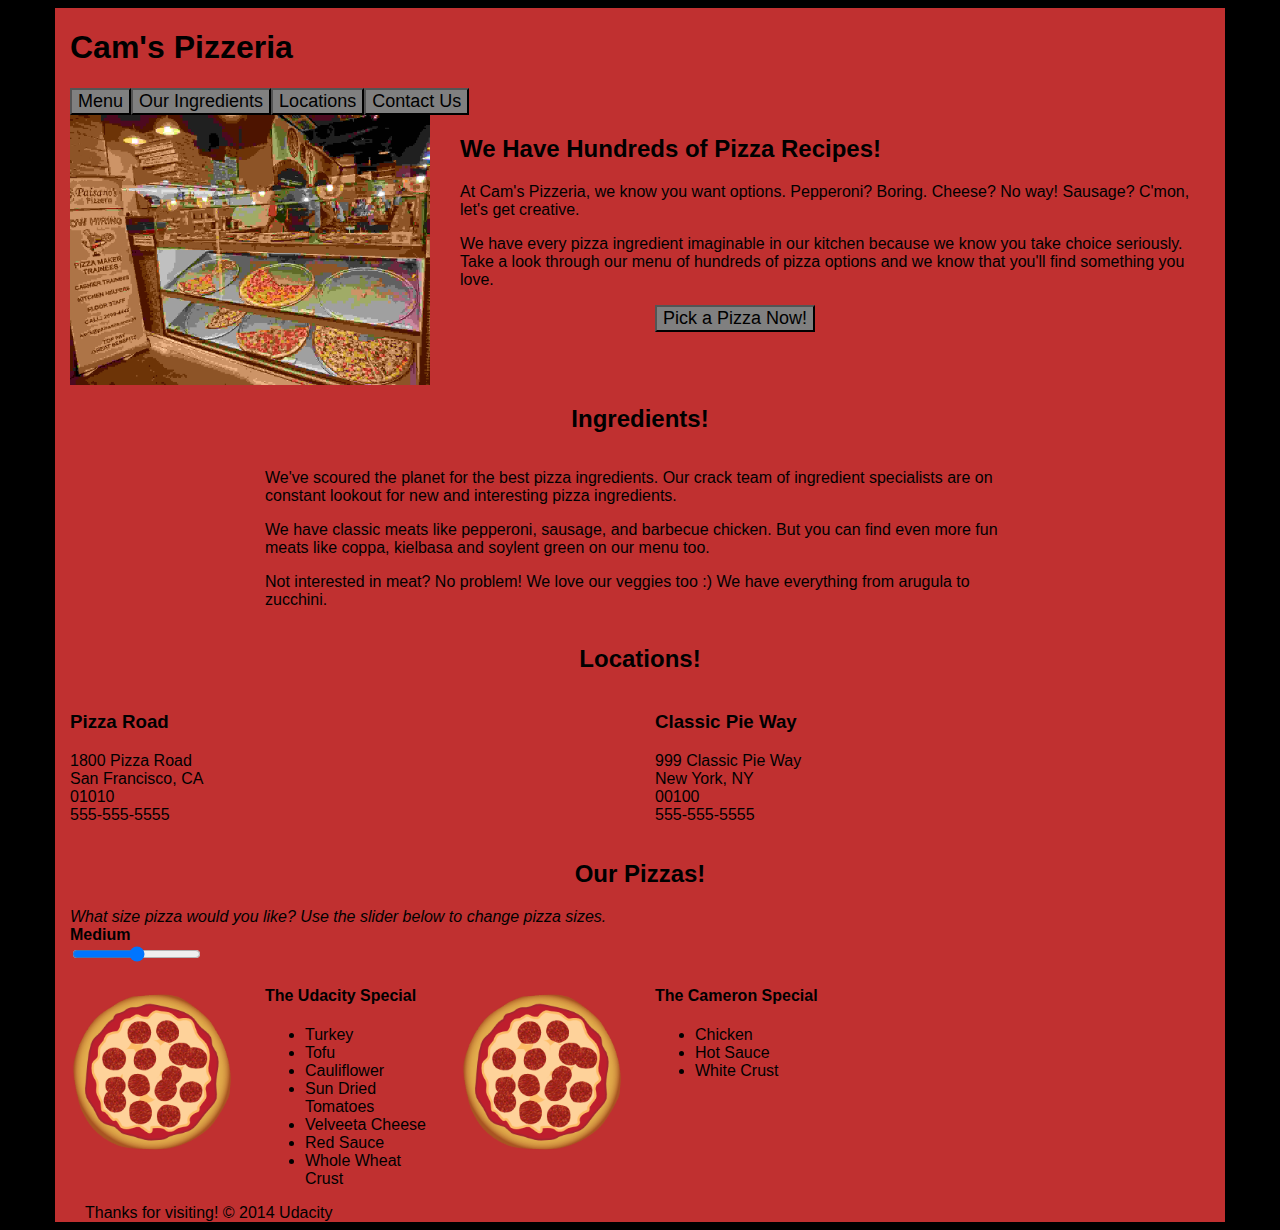
==== commit 3a01b7fd: "needed" ====
--- a/views/pizza.html
+++ b/views/pizza.html
@@ -5,4 +5,4 @@
  *//*!
  * Generated using the Bootstrap Customizer (http://getbootstrap.com/customize/?id=6b5a4e476fec98c1638f)
  * Config saved to config.json and https://gist.github.com/6b5a4e476fec98c1638f
- *//*! normalize.css v3.0.1 | MIT License | git.io/normalize */img{vertical-align:middle}.img-responsive{display:block;max-width:100%;height:auto}.img-rounded{border-radius:6px}.img-thumbnail{padding:4px;line-height:1.42857143;background-color:#fff;border:1px solid #ddd;border-radius:4px;-webkit-transition:all .2s ease-in-out;-o-transition:all .2s ease-in-out;transition:all .2s ease-in-out;display:inline-block;max-width:100%;height:auto}.img-circle{border-radius:50%}hr{margin-top:20px;margin-bottom:20px;border:0;border-top:1px solid #eee}.sr-only{position:absolute;width:1px;height:1px;margin:-1px;padding:0;overflow:hidden;clip:rect(0,0,0,0);border:0}.sr-only-focusable:active,.sr-only-focusable:focus{position:static;width:auto;height:auto;margin:0;overflow:visible;clip:auto}.container,.container-fluid{margin-right:auto;margin-left:auto;padding-left:15px;padding-right:15px}@media (min-width:768px){.container{width:750px}}@media (min-width:992px){.container{width:970px}}@media (min-width:1200px){.container{width:1170px}}.row{margin-left:-15px;margin-right:-15px}.col-lg-1,.col-lg-10,.col-lg-11,.col-lg-12,.col-lg-2,.col-lg-3,.col-lg-4,.col-lg-5,.col-lg-6,.col-lg-7,.col-lg-8,.col-lg-9,.col-md-1,.col-md-10,.col-md-11,.col-md-12,.col-md-2,.col-md-3,.col-md-4,.col-md-5,.col-md-6,.col-md-7,.col-md-8,.col-md-9,.col-sm-1,.col-sm-10,.col-sm-11,.col-sm-12,.col-sm-2,.col-sm-3,.col-sm-4,.col-sm-5,.col-sm-6,.col-sm-7,.col-sm-8,.col-sm-9,.col-xs-1,.col-xs-10,.col-xs-11,.col-xs-12,.col-xs-2,.col-xs-3,.col-xs-4,.col-xs-5,.col-xs-6,.col-xs-7,.col-xs-8,.col-xs-9{position:relative;min-height:1px;padding-left:15px;padding-right:15px}.col-xs-1,.col-xs-10,.col-xs-11,.col-xs-12,.col-xs-2,.col-xs-3,.col-xs-4,.col-xs-5,.col-xs-6,.col-xs-7,.col-xs-8,.col-xs-9{float:left}.col-xs-12{width:100%}.col-xs-11{width:91.66666667%}.col-xs-10{width:83.33333333%}.col-xs-9{width:75%}.col-xs-8{width:66.66666667%}.col-xs-7{width:58.33333333%}.col-xs-6{width:50%}.col-xs-5{width:41.66666667%}.col-xs-4{width:33.33333333%}.col-xs-3{width:25%}.col-xs-2{width:16.66666667%}.col-xs-1{width:8.33333333%}.col-xs-pull-12{right:100%}.col-xs-pull-11{right:91.66666667%}.col-xs-pull-10{right:83.33333333%}.col-xs-pull-9{right:75%}.col-xs-pull-8{right:66.66666667%}.col-xs-pull-7{right:58.33333333%}.col-xs-pull-6{right:50%}.col-xs-pull-5{right:41.66666667%}.col-xs-pull-4{right:33.33333333%}.col-xs-pull-3{right:25%}.col-xs-pull-2{right:16.66666667%}.col-xs-pull-1{right:8.33333333%}.col-xs-pull-0{right:auto}.col-xs-push-12{left:100%}.col-xs-push-11{left:91.66666667%}.col-xs-push-10{left:83.33333333%}.col-xs-push-9{left:75%}.col-xs-push-8{left:66.66666667%}.col-xs-push-7{left:58.33333333%}.col-xs-push-6{left:50%}.col-xs-push-5{left:41.66666667%}.col-xs-push-4{left:33.33333333%}.col-xs-push-3{left:25%}.col-xs-push-2{left:16.66666667%}.col-xs-push-1{left:8.33333333%}.col-xs-push-0{left:auto}.col-xs-offset-12{margin-left:100%}.col-xs-offset-11{margin-left:91.66666667%}.col-xs-offset-10{margin-left:83.33333333%}.col-xs-offset-9{margin-left:75%}.col-xs-offset-8{margin-left:66.66666667%}.col-xs-offset-7{margin-left:58.33333333%}.col-xs-offset-6{margin-left:50%}.col-xs-offset-5{margin-left:41.66666667%}.col-xs-offset-4{margin-left:33.33333333%}.col-xs-offset-3{margin-left:25%}.col-xs-offset-2{margin-left:16.66666667%}.col-xs-offset-1{margin-left:8.33333333%}.col-xs-offset-0{margin-left:0}@media (min-width:768px){.col-sm-1,.col-sm-10,.col-sm-11,.col-sm-12,.col-sm-2,.col-sm-3,.col-sm-4,.col-sm-5,.col-sm-6,.col-sm-7,.col-sm-8,.col-sm-9{float:left}.col-sm-12{width:100%}.col-sm-11{width:91.66666667%}.col-sm-10{width:83.33333333%}.col-sm-9{width:75%}.col-sm-8{width:66.66666667%}.col-sm-7{width:58.33333333%}.col-sm-6{width:50%}.col-sm-5{width:41.66666667%}.col-sm-4{width:33.33333333%}.col-sm-3{width:25%}.col-sm-2{width:16.66666667%}.col-sm-1{width:8.33333333%}.col-sm-pull-12{right:100%}.col-sm-pull-11{right:91.66666667%}.col-sm-pull-10{right:83.33333333%}.col-sm-pull-9{right:75%}.col-sm-pull-8{right:66.66666667%}.col-sm-pull-7{right:58.33333333%}.col-sm-pull-6{right:50%}.col-sm-pull-5{right:41.66666667%}.col-sm-pull-4{right:33.33333333%}.col-sm-pull-3{right:25%}.col-sm-pull-2{right:16.66666667%}.col-sm-pull-1{right:8.33333333%}.col-sm-pull-0{right:auto}.col-sm-push-12{left:100%}.col-sm-push-11{left:91.66666667%}.col-sm-push-10{left:83.33333333%}.col-sm-push-9{left:75%}.col-sm-push-8{left:66.66666667%}.col-sm-push-7{left:58.33333333%}.col-sm-push-6{left:50%}.col-sm-push-5{left:41.66666667%}.col-sm-push-4{left:33.33333333%}.col-sm-push-3{left:25%}.col-sm-push-2{left:16.66666667%}.col-sm-push-1{left:8.33333333%}.col-sm-push-0{left:auto}.col-sm-offset-12{margin-left:100%}.col-sm-offset-11{margin-left:91.66666667%}.col-sm-offset-10{margin-left:83.33333333%}.col-sm-offset-9{margin-left:75%}.col-sm-offset-8{margin-left:66.66666667%}.col-sm-offset-7{margin-left:58.33333333%}.col-sm-offset-6{margin-left:50%}.col-sm-offset-5{margin-left:41.66666667%}.col-sm-offset-4{margin-left:33.33333333%}.col-sm-offset-3{margin-left:25%}.col-sm-offset-2{margin-left:16.66666667%}.col-sm-offset-1{margin-left:8.33333333%}.col-sm-offset-0{margin-left:0}}@media (min-width:992px){.col-md-1,.col-md-10,.col-md-11,.col-md-12,.col-md-2,.col-md-3,.col-md-4,.col-md-5,.col-md-6,.col-md-7,.col-md-8,.col-md-9{float:left}.col-md-12{width:100%}.col-md-11{width:91.66666667%}.col-md-10{width:83.33333333%}.col-md-9{width:75%}.col-md-8{width:66.66666667%}.col-md-7{width:58.33333333%}.col-md-6{width:50%}.col-md-5{width:41.66666667%}.col-md-4{width:33.33333333%}.col-md-3{width:25%}.col-md-2{width:16.66666667%}.col-md-1{width:8.33333333%}.col-md-pull-12{right:100%}.col-md-pull-11{right:91.66666667%}.col-md-pull-10{right:83.33333333%}.col-md-pull-9{right:75%}.col-md-pull-8{right:66.66666667%}.col-md-pull-7{right:58.33333333%}.col-md-pull-6{right:50%}.col-md-pull-5{right:41.66666667%}.col-md-pull-4{right:33.33333333%}.col-md-pull-3{right:25%}.col-md-pull-2{right:16.66666667%}.col-md-pull-1{right:8.33333333%}.col-md-pull-0{right:auto}.col-md-push-12{left:100%}.col-md-push-11{left:91.66666667%}.col-md-push-10{left:83.33333333%}.col-md-push-9{left:75%}.col-md-push-8{left:66.66666667%}.col-md-push-7{left:58.33333333%}.col-md-push-6{left:50%}.col-md-push-5{left:41.66666667%}.col-md-push-4{left:33.33333333%}.col-md-push-3{left:25%}.col-md-push-2{left:16.66666667%}.col-md-push-1{left:8.33333333%}.col-md-push-0{left:auto}.col-md-offset-12{margin-left:100%}.col-md-offset-11{margin-left:91.66666667%}.col-md-offset-10{margin-left:83.33333333%}.col-md-offset-9{margin-left:75%}.col-md-offset-8{margin-left:66.66666667%}.col-md-offset-7{margin-left:58.33333333%}.col-md-offset-6{margin-left:50%}.col-md-offset-5{margin-left:41.66666667%}.col-md-offset-4{margin-left:33.33333333%}.col-md-offset-3{margin-left:25%}.col-md-offset-2{margin-left:16.66666667%}.col-md-offset-1{margin-left:8.33333333%}.col-md-offset-0{margin-left:0}}@media (min-width:1200px){.col-lg-1,.col-lg-10,.col-lg-11,.col-lg-12,.col-lg-2,.col-lg-3,.col-lg-4,.col-lg-5,.col-lg-6,.col-lg-7,.col-lg-8,.col-lg-9{float:left}.col-lg-12{width:100%}.col-lg-11{width:91.66666667%}.col-lg-10{width:83.33333333%}.col-lg-9{width:75%}.col-lg-8{width:66.66666667%}.col-lg-7{width:58.33333333%}.col-lg-6{width:50%}.col-lg-5{width:41.66666667%}.col-lg-4{width:33.33333333%}.col-lg-3{width:25%}.col-lg-2{width:16.66666667%}.col-lg-1{width:8.33333333%}.col-lg-pull-12{right:100%}.col-lg-pull-11{right:91.66666667%}.col-lg-pull-10{right:83.33333333%}.col-lg-pull-9{right:75%}.col-lg-pull-8{right:66.66666667%}.col-lg-pull-7{right:58.33333333%}.col-lg-pull-6{right:50%}.col-lg-pull-5{right:41.66666667%}.col-lg-pull-4{right:33.33333333%}.col-lg-pull-3{right:25%}.col-lg-pull-2{right:16.66666667%}.col-lg-pull-1{right:8.33333333%}.col-lg-pull-0{right:auto}.col-lg-push-12{left:100%}.col-lg-push-11{left:91.66666667%}.col-lg-push-10{left:83.33333333%}.col-lg-push-9{left:75%}.col-lg-push-8{left:66.66666667%}.col-lg-push-7{left:58.33333333%}.col-lg-push-6{left:50%}.col-lg-push-5{left:41.66666667%}.col-lg-push-4{left:33.33333333%}.col-lg-push-3{left:25%}.col-lg-push-2{left:16.66666667%}.col-lg-push-1{left:8.33333333%}.col-lg-push-0{left:auto}.col-lg-offset-12{margin-left:100%}.col-lg-offset-11{margin-left:91.66666667%}.col-lg-offset-10{margin-left:83.33333333%}.col-lg-offset-9{margin-left:75%}.col-lg-offset-8{margin-left:66.66666667%}.col-lg-offset-7{margin-left:58.33333333%}.col-lg-offset-6{margin-left:50%}.col-lg-offset-5{margin-left:41.66666667%}.col-lg-offset-4{margin-left:33.33333333%}.col-lg-offset-3{margin-left:25%}.col-lg-offset-2{margin-left:16.66666667%}.col-lg-offset-1{margin-left:8.33333333%}.col-lg-offset-0{margin-left:0}}.clearfix:after,.clearfix:before,.container-fluid:after,.container-fluid:before,.container:after,.container:before,.row:after,.row:before{content:" ";display:table}.clearfix:after,.container-fluid:after,.container:after,.row:after{clear:both}.center-block{display:block;margin-left:auto;margin-right:auto}.pull-right{float:right!important}.pull-left{float:left!important}.hide{display:none!important}.show{display:block!important}.invisible{visibility:hidden}.text-hide{font:0/0 a;color:transparent;text-shadow:none;background-color:transparent;border:0}.hidden{display:none!important;visibility:hidden!important}.affix{position:fixed;-webkit-transform:translate3d(0,0,0);transform:translate3d(0,0,0)}</style><body><div class=container><div id=header class=row><div class=col-md-6><div class=row><div class=col-md-12><h1>Cam's Pizzeria</h1><div class=row><div id=menu class=col-md-12><form action=#randomPizzas><input type=submit value=Menu></form><form action=#ingredients><input type=submit value="Our Ingredients"></form><form action=#locations><input type=submit value=Locations></form><form action=# onsubmit="alert(&quot;Thanks for clicking! This button doesn't do anything because this is a fake pizzeria :)&quot;)"><input type=submit value="Contact Us"></form></div></div></div></div></div><div id=movingPizzas1 class=col-md-6></div></div><div id=callToAction class=row><div class=col-md-4><img src=images/pizzeria.jpg class=img-responsive></div><div class=col-md-8><div class=row><div class=col-md-12><h2>We Have Hundreds of Pizza Recipes!</h2><p>At Cam's Pizzeria, we know you want options. Pepperoni? Boring. Cheese? No way! Sausage? C'mon, let's get creative.</p><p>We have every pizza ingredient imaginable in our kitchen because we know you take choice seriously. Take a look through our menu of hundreds of pizza options and we know that you'll find something you love.</p></div></div><div class=row><div class="col-md-6 col-md-push-3"><form action=#randomPizzas><input type=submit value="Pick a Pizza Now!"></form></div></div></div></div><div id=ingredients class=row><div class="col-md-8 col-md-push-2"><div class=row><div class="col-md-12 centered"><h2>Ingredients!</h2></div></div><div class=row><div class=col-md-12><p>We've scoured the planet for the best pizza ingredients. Our crack team of ingredient specialists are on constant lookout for new and interesting pizza ingredients.</p><p>We have classic meats like pepperoni, sausage, and barbecue chicken. But you can find even more fun meats like coppa, kielbasa and soylent green on our menu too.</p><p>Not interested in meat? No problem! We love our veggies too :) We have everything from arugula to zucchini.</p></div></div></div></div><div id=locations class=row><div class=col-md-12><h2 style=text-align:center>Locations!</h2><div class=row><div class=col-md-6><h3>Pizza Road</h3><p>1800 Pizza Road<br>San Francisco, CA<br>01010<br>555-555-5555</p></div><div class=col-md-6><h3>Classic Pie Way</h3><p>999 Classic Pie Way<br>New York, NY<br>00100<br>555-555-5555</p></div></div></div></div><div id=pizzaGenerator class=row><div class=col-md-12><h2 style=text-align:center>Our Pizzas!</h2><div class=row><div class=col-md-12><em>What size pizza would you like? Use the slider below to change pizza sizes.</em></div><div id=pizzaSize class=col-md-6>Medium</div><div class=col-md-12><input id=sizeSlider type=range min=1 max=3 value=2 step=1 onchange=resizePizzas(this.value)></div></div><div id=randomPizzas class=row><div id=pizza0 class=randomPizzaContainer style=width:33.33%><div class=col-md-6><img src=images/pizza.png class=img-responsive></div><div class=col-md-6><h4>The Udacity Special</h4><ul><li>Turkey</li><li>Tofu</li><li>Cauliflower</li><li>Sun Dried Tomatoes</li><li>Velveeta Cheese</li><li>Red Sauce</li><li>Whole Wheat Crust</li></ul></div></div><div id=pizza1 class=randomPizzaContainer style=width:33.33%><div class=col-md-6><img src=images/pizza.png class=img-responsive></div><div class=col-md-6><h4>The Cameron Special</h4><ul><li>Chicken</li><li>Hot Sauce</li><li>White Crust</li></ul></div></div></div></div></div><div id=footer class=col-md-12>Thanks for visiting! &copy; 2014 Udacity</div></div><script>function getAdj(e){switch(e){case"dark":var a=["dark","morbid","scary","spooky","gothic","deviant","creepy","sadistic","black","dangerous","dejected","haunted","morose","tragic","shattered","broken","sad","melancholy","somber","dark","gloomy","homicidal","murderous","shady","misty","dusky","ghostly","shadowy","demented","cursed","insane","possessed","grotesque","obsessed"];return a;case"color":var r=["blue","green","purple","grey","scarlet","NeonGreen","NeonBlue","NeonPink","HotPink","pink","black","red","maroon","silver","golden","yellow","orange","mustard","plum","violet","cerulean","brown","lavender","violet","magenta","chestnut","rosy","copper","crimson","teal","indigo","navy","azure","periwinkle","brassy","verdigris","veridian","tan","raspberry","beige","sandy","ElectricBlue","white","champagne","coral","cyan"];return r;case"whimsical":var n=["whimsical","silly","drunken","goofy","funny","weird","strange","odd","playful","clever","boastful","breakdancing","hilarious","conceited","happy","comical","curious","peculiar","quaint","quirky","fancy","wayward","fickle","yawning","sleepy","cockeyed","dizzy","dancing","absurd","laughing","hairy","smiling","perplexed","baffled","cockamamie","vulgar","hoodwinked","brainwashed"];return n;case"shiny":var i=["sapphire","opal","silver","gold","platinum","ruby","emerald","topaz","diamond","amethyst","turquoise","starlit","moonlit","bronze","metal","jade","amber","garnet","obsidian","onyx","pearl","copper","sunlit","brass","brassy","metallic"];return i;case"noisy":var t=["untuned","loud","soft","shrieking","melodious","musical","operatic","symphonic","dancing","lyrical","harmonic","orchestral","noisy","dissonant","rhythmic","hissing","singing","crooning","shouting","screaming","wailing","crying","howling","yelling","hollering","caterwauling","bawling","bellowing","roaring","squealing","beeping","knocking","tapping","rapping","humming","scatting","whispered","whispering","rasping","buzzing","whirring","whistling","whistled"];return t;case"apocalyptic":var o=["nuclear","apocalyptic","desolate","atomic","zombie","collapsed","grim","fallen","collapsed","cannibalistic","radioactive","toxic","poisonous","venomous","disastrous","grimy","dirty","undead","bloodshot","rusty","glowing","decaying","rotten","deadly","plagued","decimated","rotting","putrid","decayed","deserted","acidic"];return o;case"insulting":var s=["stupid","idiotic","fat","ugly","hideous","grotesque","dull","dumb","lazy","sluggish","brainless","slow","gullible","obtuse","dense","dim","dazed","ridiculous","witless","daft","crazy","vapid","inane","mundane","hollow","vacuous","boring","insipid","tedious","monotonous","weird","bizarre","backward","moronic","ignorant","scatterbrained","forgetful","careless","lethargic","insolent","indolent","loitering","gross","disgusting","bland","horrid","unseemly","revolting","homely","deformed","disfigured","offensive","cowardly","weak","villainous","fearful","monstrous","unattractive","unpleasant","nasty","beastly","snide","horrible","syncophantic","unhelpful","bootlicking"];return s;case"praise":var l=["beautiful","intelligent","smart","genius","ingenious","gorgeous","pretty","witty","angelic","handsome","graceful","talented","exquisite","enchanting","fascinating","interesting","divine","alluring","ravishing","wonderful","magnificient","marvelous","dazzling","cute","charming","attractive","nifty","delightful","superior","amiable","gentle","heroic","courageous","valiant","brave","noble","daring","fearless","gallant","adventurous","cool","enthusiastic","fierce","awesome","radical","tubular","fearsome","majestic","grand","stunning"];return l;case"scientific":var c=["scientific","technical","digital","programming","calculating","formulating","cyberpunk","mechanical","technological","innovative","brainy","chemical","quantum","astro","space","theoretical","atomic","electronic","gaseous","investigative","solar","extinct","galactic"];return c;default:var u=["scientific","technical","digital","programming","calculating","formulating","cyberpunk","mechanical","technological","innovative","brainy","chemical","quantum","astro","space","theoretical","atomic","electronic","gaseous","investigative","solar","extinct","galactic"];return u}}function getNoun(e){switch(e){case"animals":var a=["flamingo","hedgehog","owl","elephant","pussycat","alligator","dachsund","poodle","beagle","crocodile","kangaroo","wallaby","woodpecker","eagle","falcon","canary","parrot","parakeet","hamster","gerbil","squirrel","rat","dove","toucan","raccoon","vulture","peacock","goldfish","rook","koala","skunk","goat","rooster","fox","porcupine","llama","grasshopper","gorilla","monkey","seahorse","wombat","wolf","giraffe","badger","lion","mouse","beetle","cricket","nightingale","hawk","trout","squid","octopus","sloth","snail","locust","baboon","lemur","meerkat","oyster","frog","toad","jellyfish","butterfly","caterpillar","tiger","hyena","zebra","snail","pig","weasel","donkey","penguin","crane","buzzard","vulture","rhino","hippopotamus","dolphin","sparrow","beaver","moose","minnow","otter","bat","mongoose","swan","firefly","platypus"];return a;case"profession":var r=["doctor","lawyer","ninja","writer","samurai","surgeon","clerk","artist","actor","engineer","mechanic","comedian","fireman","nurse","RockStar","musician","carpenter","plumber","cashier","electrician","waiter","president","governor","senator","scientist","programmer","singer","dancer","director","mayor","merchant","detective","investigator","navigator","pilot","priest","cowboy","stagehand","soldier","ambassador","pirate","miner","police"];return r;case"fantasy":var n=["centaur","wizard","gnome","orc","troll","sword","fairy","pegasus","halfling","elf","changeling","ghost","knight","squire","magician","witch","warlock","unicorn","dragon","wyvern","princess","prince","king","queen","jester","tower","castle","kraken","seamonster","mermaid","psychic","seer","oracle"];return n;case"music":var i=["violin","flute","bagpipe","guitar","symphony","orchestra","piano","trombone","tuba","opera","drums","harpsichord","harp","harmonica","accordion","tenor","soprano","baritone","cello","viola","piccolo","ukelele","woodwind","saxophone","bugle","trumpet","sousaphone","cornet","stradivarius","marimbas","bells","timpani","bongos","clarinet","recorder","oboe","conductor","singer"];return i;case"horror":var t=["murderer","chainsaw","knife","sword","murder","devil","killer","psycho","ghost","monster","godzilla","werewolf","vampire","demon","graveyard","zombie","mummy","curse","death","grave","tomb","beast","nightmare","frankenstein","specter","poltergeist","wraith","corpse","scream","massacre","cannibal","skull","bones","undertaker","zombie","creature","mask","psychopath","fiend","satanist","moon","fullMoon"];return t;case"gross":var o=["slime","bug","roach","fluid","pus","booger","spit","boil","blister","orifice","secretion","mucus","phlegm","centipede","beetle","fart","snot","crevice","flatulence","juice","mold","mildew","germs","discharge","toilet","udder","odor","substance","fluid","moisture","garbage","trash","bug"];return o;case"everyday":var s=["mirror","knife","fork","spork","spoon","tupperware","minivan","suburb","lamp","desk","stereo","television","TV","book","car","truck","soda","door","video","game","computer","calender","tree","plant","flower","chimney","attic","kitchen","garden","school","wallet","bottle"];return s;case"jewelry":var l=["earrings","ring","necklace","pendant","choker","brooch","bracelet","cameo","charm","bauble","trinket","jewelry","anklet","bangle","locket","finery","crown","tiara","blingBling","chain","rosary","jewel","gemstone","beads","armband","pin","costume","ornament","treasure"];return l;case"places":var c=["swamp","graveyard","cemetery","park","building","house","river","ocean","sea","field","forest","woods","neighborhood","city","town","suburb","country","meadow","cliffs","lake","stream","creek","school","college","university","library","bakery","shop","store","theater","garden","canyon","highway","restaurant","cafe","diner","street","road","freeway","alley"];return c;case"scifi":var u=["robot","alien","raygun","spaceship","UFO","rocket","phaser","astronaut","spaceman","planet","star","galaxy","computer","future","timeMachine","wormHole","timeTraveler","scientist","invention","martian","pluto","jupiter","saturn","mars","quasar","blackHole","warpDrive","laser","orbit","gears","molecule","electron","neutrino","proton","experiment","photon","apparatus","universe","gravity","darkMatter","constellation","circuit","asteroid"];return u;default:var d=["robot","alien","raygun","spaceship","UFO","rocket","phaser","astronaut","spaceman","planet","star","galaxy","computer","future","timeMachine","wormHole","timeTraveler","scientist","invention","martian","pluto","jupiter","saturn","mars","quasar","blackHole","warpDrive","laser","orbit","gears","molecule","electron","neutrino","proton","experiment","photon","apparatus","universe","gravity","darkMatter","constellation","circuit","asteroid"];return d}}function generator(e,a){var r=getAdj(e),n=getNoun(a),i=parseInt(Math.random()*r.length),t=parseInt(Math.random()*n.length),o="The "+r[i].capitalize()+" "+n[t].capitalize();return o}function randomName(){var e=parseInt(Math.random()*adjectives.length),a=parseInt(Math.random()*nouns.length);return generator(adjectives[e],nouns[a])}function logAverageFrame(e){for(var a=e.length,r=0,n=a-1;n>a-11;n--)r+=e[n].duration;console.log("Average time to generate last 10 frames: "+r/10+"ms")}function updatePositions(){frame++,window.performance.mark("mark_start_frame");for(var e=document.querySelectorAll(".mover"),a=0;a<e.length;a++){var r=Math.sin(document.body.scrollTop/1250+a%5);e[a].style.left=e[a].basicLeft+100*r+"px"}if(window.performance.mark("mark_end_frame"),window.performance.measure("measure_frame_duration","mark_start_frame","mark_end_frame"),frame%10===0){var n=window.performance.getEntriesByName("measure_frame_duration");logAverageFrame(n)}}var pizzaIngredients={};pizzaIngredients.meats=["Pepperoni","Sausage","Fennel Sausage","Spicy Sausage","Chicken","BBQ Chicken","Chorizo","Chicken Andouille","Salami","Tofu","Bacon","Canadian Bacon","Proscuitto","Italian Sausage","Ground Beef","Anchovies","Turkey","Ham","Venison","Lamb","Duck","Soylent Green","Carne Asada","Soppressata Picante","Coppa","Pancetta","Bresola","Lox","Guanciale","Chili","Beef Jerky","Pastrami","Kielbasa","Scallops","Filet Mignon"],pizzaIngredients.nonMeats=["White Onions","Red Onions","Sauteed Onions","Green Peppers","Red Peppers","Banana Peppers","Ghost Peppers","Habanero Peppers","Jalapeno Peppers","Stuffed Peppers","Spinach","Tomatoes","Pineapple","Pear Slices","Apple Slices","Mushrooms","Arugula","Basil","Fennel","Rosemary","Cilantro","Avocado","Guacamole","Salsa","Swiss Chard","Kale","Sun Dried Tomatoes","Walnuts","Artichoke","Asparagus","Caramelized Onions","Mango","Garlic","Olives","Cauliflower","Polenta","Fried Egg","Zucchini","Hummus"],pizzaIngredients.cheeses=["American Cheese","Swiss Cheese","Goat Cheese","Mozzarella Cheese","Parmesean Cheese","Velveeta Cheese","Gouda Cheese","Muenster Cheese","Applewood Cheese","Asiago Cheese","Bleu Cheese","Boursin Cheese","Brie Cheese","Cheddar Cheese","Chevre Cheese","Havarti Cheese","Jack Cheese","Pepper Jack Cheese","Gruyere Cheese","Limberger Cheese","Manchego Cheese","Marscapone Cheese","Pecorino Cheese","Provolone Cheese","Queso Cheese","Roquefort Cheese","Romano Cheese","Ricotta Cheese","Smoked Gouda"],pizzaIngredients.sauces=["Red Sauce","Marinara","BBQ Sauce","No Sauce","Hot Sauce"],pizzaIngredients.crusts=["White Crust","Whole Wheat Crust","Flatbread Crust","Stuffed Crust"],String.prototype.capitalize=function(){return this.charAt(0).toUpperCase()+this.slice(1)};var adjectives=["dark","color","whimsical","shiny","noise","apocalyptic","insulting","praise","scientific"],nouns=["animals","everyday","fantasy","gross","horror","jewelry","places","scifi"],selectRandomMeat=function(){var e=pizzaIngredients.meats[Math.floor(Math.random()*pizzaIngredients.meats.length)];return e},selectRandomNonMeat=function(){var e=pizzaIngredients.nonMeats[Math.floor(Math.random()*pizzaIngredients.nonMeats.length)];return e},selectRandomCheese=function(){var e=pizzaIngredients.cheeses[Math.floor(Math.random()*pizzaIngredients.cheeses.length)];return e},selectRandomSauce=function(){var e=pizzaIngredients.sauces[Math.floor(Math.random()*pizzaIngredients.sauces.length)];return e},selectRandomCrust=function(){var e=pizzaIngredients.crusts[Math.floor(Math.random()*pizzaIngredients.crusts.length)];return e},ingredientItemizer=function(e){return"<li>"+e+"</li>"},makeRandomPizza=function(){for(var e="",a=Math.floor(4*Math.random()),r=Math.floor(3*Math.random()),n=Math.floor(2*Math.random()),i=0;a>i;i++)e+=ingredientItemizer(selectRandomMeat());for(var t=0;r>t;t++)e+=ingredientItemizer(selectRandomNonMeat());for(var o=0;n>o;o++)e+=ingredientItemizer(selectRandomCheese());return e+=ingredientItemizer(selectRandomSauce()),e+=ingredientItemizer(selectRandomCrust())},pizzaElementGenerator=function(e){var a,r,n,i,t,o;return a=document.createElement("div"),r=document.createElement("div"),n=document.createElement("img"),i=document.createElement("div"),a.classList.add("randomPizzaContainer"),a.style.width="33.33%",a.style.height="325px",a.id="pizza"+e,r.classList.add("col-md-6"),n.src="images/pizza.png",n.classList.add("img-responsive"),r.appendChild(n),a.appendChild(r),i.classList.add("col-md-6"),t=document.createElement("h4"),t.innerHTML=randomName(),i.appendChild(t),o=document.createElement("ul"),o.innerHTML=makeRandomPizza(),i.appendChild(o),a.appendChild(i),a},resizePizzas=function(e){function a(e){switch(e){case"1":return void(document.querySelector("#pizzaSize").innerHTML="Small");case"2":return void(document.querySelector("#pizzaSize").innerHTML="Medium");case"3":return void(document.querySelector("#pizzaSize").innerHTML="Large");default:console.log("bug in changeSliderLabel")}}function r(e,a){function r(e){switch(e){case"1":return.25;case"2":return.3333;case"3":return.5;default:console.log("bug in sizeSwitcher")}}var n=e.offsetWidth,i=document.querySelector("#randomPizzas").offsetWidth,t=n/i,o=r(a),s=(o-t)*i;return s}function n(e){for(var a=0;a<document.querySelectorAll(".randomPizzaContainer").length;a++){var n=r(document.querySelectorAll(".randomPizzaContainer")[a],e),i=document.querySelectorAll(".randomPizzaContainer")[a].offsetWidth+n+"px";document.querySelectorAll(".randomPizzaContainer")[a].style.width=i}}window.performance.mark("mark_start_resize"),a(e),n(e),window.performance.mark("mark_end_resize"),window.performance.measure("measure_pizza_resize","mark_start_resize","mark_end_resize");var i=window.performance.getEntriesByName("measure_pizza_resize");console.log("Time to resize pizzas: "+i[0].duration+"ms")};window.performance.mark("mark_start_generating");for(var i=2;100>i;i++){var pizzasDiv=document.getElementById("randomPizzas");pizzasDiv.appendChild(pizzaElementGenerator(i))}window.performance.mark("mark_end_generating"),window.performance.measure("measure_pizza_generation","mark_start_generating","mark_end_generating");var timeToGenerate=window.performance.getEntriesByName("measure_pizza_generation");console.log("Time to generate pizzas on load: "+timeToGenerate[0].duration+"ms");var frame=0;window.addEventListener("scroll",updatePositions),document.addEventListener("DOMContentLoaded",function(){for(var e=8,a=256,r=0;200>r;r++){var n=document.createElement("img");n.className="mover",n.src="images/pizza.png",n.style.height="100px",n.style.width="73.333px",n.basicLeft=r%e*a,n.style.top=Math.floor(r/e)*a+"px",document.querySelector("#movingPizzas1").appendChild(n)}updatePositions()});</script>+ *//*! normalize.css v3.0.1 | MIT License | git.io/normalize */img{vertical-align:middle}.img-responsive{display:block;max-width:100%;height:auto}.img-rounded{border-radius:6px}.img-thumbnail{padding:4px;line-height:1.42857143;background-color:#fff;border:1px solid #ddd;border-radius:4px;-webkit-transition:all .2s ease-in-out;-o-transition:all .2s ease-in-out;transition:all .2s ease-in-out;display:inline-block;max-width:100%;height:auto}.img-circle{border-radius:50%}hr{margin-top:20px;margin-bottom:20px;border:0;border-top:1px solid #eee}.sr-only{position:absolute;width:1px;height:1px;margin:-1px;padding:0;overflow:hidden;clip:rect(0,0,0,0);border:0}.sr-only-focusable:active,.sr-only-focusable:focus{position:static;width:auto;height:auto;margin:0;overflow:visible;clip:auto}.container,.container-fluid{margin-right:auto;margin-left:auto;padding-left:15px;padding-right:15px}@media (min-width:768px){.container{width:750px}}@media (min-width:992px){.container{width:970px}}@media (min-width:1200px){.container{width:1170px}}.row{margin-left:-15px;margin-right:-15px}.col-lg-1,.col-lg-10,.col-lg-11,.col-lg-12,.col-lg-2,.col-lg-3,.col-lg-4,.col-lg-5,.col-lg-6,.col-lg-7,.col-lg-8,.col-lg-9,.col-md-1,.col-md-10,.col-md-11,.col-md-12,.col-md-2,.col-md-3,.col-md-4,.col-md-5,.col-md-6,.col-md-7,.col-md-8,.col-md-9,.col-sm-1,.col-sm-10,.col-sm-11,.col-sm-12,.col-sm-2,.col-sm-3,.col-sm-4,.col-sm-5,.col-sm-6,.col-sm-7,.col-sm-8,.col-sm-9,.col-xs-1,.col-xs-10,.col-xs-11,.col-xs-12,.col-xs-2,.col-xs-3,.col-xs-4,.col-xs-5,.col-xs-6,.col-xs-7,.col-xs-8,.col-xs-9{position:relative;min-height:1px;padding-left:15px;padding-right:15px}.col-xs-1,.col-xs-10,.col-xs-11,.col-xs-12,.col-xs-2,.col-xs-3,.col-xs-4,.col-xs-5,.col-xs-6,.col-xs-7,.col-xs-8,.col-xs-9{float:left}.col-xs-12{width:100%}.col-xs-11{width:91.66666667%}.col-xs-10{width:83.33333333%}.col-xs-9{width:75%}.col-xs-8{width:66.66666667%}.col-xs-7{width:58.33333333%}.col-xs-6{width:50%}.col-xs-5{width:41.66666667%}.col-xs-4{width:33.33333333%}.col-xs-3{width:25%}.col-xs-2{width:16.66666667%}.col-xs-1{width:8.33333333%}.col-xs-pull-12{right:100%}.col-xs-pull-11{right:91.66666667%}.col-xs-pull-10{right:83.33333333%}.col-xs-pull-9{right:75%}.col-xs-pull-8{right:66.66666667%}.col-xs-pull-7{right:58.33333333%}.col-xs-pull-6{right:50%}.col-xs-pull-5{right:41.66666667%}.col-xs-pull-4{right:33.33333333%}.col-xs-pull-3{right:25%}.col-xs-pull-2{right:16.66666667%}.col-xs-pull-1{right:8.33333333%}.col-xs-pull-0{right:auto}.col-xs-push-12{left:100%}.col-xs-push-11{left:91.66666667%}.col-xs-push-10{left:83.33333333%}.col-xs-push-9{left:75%}.col-xs-push-8{left:66.66666667%}.col-xs-push-7{left:58.33333333%}.col-xs-push-6{left:50%}.col-xs-push-5{left:41.66666667%}.col-xs-push-4{left:33.33333333%}.col-xs-push-3{left:25%}.col-xs-push-2{left:16.66666667%}.col-xs-push-1{left:8.33333333%}.col-xs-push-0{left:auto}.col-xs-offset-12{margin-left:100%}.col-xs-offset-11{margin-left:91.66666667%}.col-xs-offset-10{margin-left:83.33333333%}.col-xs-offset-9{margin-left:75%}.col-xs-offset-8{margin-left:66.66666667%}.col-xs-offset-7{margin-left:58.33333333%}.col-xs-offset-6{margin-left:50%}.col-xs-offset-5{margin-left:41.66666667%}.col-xs-offset-4{margin-left:33.33333333%}.col-xs-offset-3{margin-left:25%}.col-xs-offset-2{margin-left:16.66666667%}.col-xs-offset-1{margin-left:8.33333333%}.col-xs-offset-0{margin-left:0}@media (min-width:768px){.col-sm-1,.col-sm-10,.col-sm-11,.col-sm-12,.col-sm-2,.col-sm-3,.col-sm-4,.col-sm-5,.col-sm-6,.col-sm-7,.col-sm-8,.col-sm-9{float:left}.col-sm-12{width:100%}.col-sm-11{width:91.66666667%}.col-sm-10{width:83.33333333%}.col-sm-9{width:75%}.col-sm-8{width:66.66666667%}.col-sm-7{width:58.33333333%}.col-sm-6{width:50%}.col-sm-5{width:41.66666667%}.col-sm-4{width:33.33333333%}.col-sm-3{width:25%}.col-sm-2{width:16.66666667%}.col-sm-1{width:8.33333333%}.col-sm-pull-12{right:100%}.col-sm-pull-11{right:91.66666667%}.col-sm-pull-10{right:83.33333333%}.col-sm-pull-9{right:75%}.col-sm-pull-8{right:66.66666667%}.col-sm-pull-7{right:58.33333333%}.col-sm-pull-6{right:50%}.col-sm-pull-5{right:41.66666667%}.col-sm-pull-4{right:33.33333333%}.col-sm-pull-3{right:25%}.col-sm-pull-2{right:16.66666667%}.col-sm-pull-1{right:8.33333333%}.col-sm-pull-0{right:auto}.col-sm-push-12{left:100%}.col-sm-push-11{left:91.66666667%}.col-sm-push-10{left:83.33333333%}.col-sm-push-9{left:75%}.col-sm-push-8{left:66.66666667%}.col-sm-push-7{left:58.33333333%}.col-sm-push-6{left:50%}.col-sm-push-5{left:41.66666667%}.col-sm-push-4{left:33.33333333%}.col-sm-push-3{left:25%}.col-sm-push-2{left:16.66666667%}.col-sm-push-1{left:8.33333333%}.col-sm-push-0{left:auto}.col-sm-offset-12{margin-left:100%}.col-sm-offset-11{margin-left:91.66666667%}.col-sm-offset-10{margin-left:83.33333333%}.col-sm-offset-9{margin-left:75%}.col-sm-offset-8{margin-left:66.66666667%}.col-sm-offset-7{margin-left:58.33333333%}.col-sm-offset-6{margin-left:50%}.col-sm-offset-5{margin-left:41.66666667%}.col-sm-offset-4{margin-left:33.33333333%}.col-sm-offset-3{margin-left:25%}.col-sm-offset-2{margin-left:16.66666667%}.col-sm-offset-1{margin-left:8.33333333%}.col-sm-offset-0{margin-left:0}}@media (min-width:992px){.col-md-1,.col-md-10,.col-md-11,.col-md-12,.col-md-2,.col-md-3,.col-md-4,.col-md-5,.col-md-6,.col-md-7,.col-md-8,.col-md-9{float:left}.col-md-12{width:100%}.col-md-11{width:91.66666667%}.col-md-10{width:83.33333333%}.col-md-9{width:75%}.col-md-8{width:66.66666667%}.col-md-7{width:58.33333333%}.col-md-6{width:50%}.col-md-5{width:41.66666667%}.col-md-4{width:33.33333333%}.col-md-3{width:25%}.col-md-2{width:16.66666667%}.col-md-1{width:8.33333333%}.col-md-pull-12{right:100%}.col-md-pull-11{right:91.66666667%}.col-md-pull-10{right:83.33333333%}.col-md-pull-9{right:75%}.col-md-pull-8{right:66.66666667%}.col-md-pull-7{right:58.33333333%}.col-md-pull-6{right:50%}.col-md-pull-5{right:41.66666667%}.col-md-pull-4{right:33.33333333%}.col-md-pull-3{right:25%}.col-md-pull-2{right:16.66666667%}.col-md-pull-1{right:8.33333333%}.col-md-pull-0{right:auto}.col-md-push-12{left:100%}.col-md-push-11{left:91.66666667%}.col-md-push-10{left:83.33333333%}.col-md-push-9{left:75%}.col-md-push-8{left:66.66666667%}.col-md-push-7{left:58.33333333%}.col-md-push-6{left:50%}.col-md-push-5{left:41.66666667%}.col-md-push-4{left:33.33333333%}.col-md-push-3{left:25%}.col-md-push-2{left:16.66666667%}.col-md-push-1{left:8.33333333%}.col-md-push-0{left:auto}.col-md-offset-12{margin-left:100%}.col-md-offset-11{margin-left:91.66666667%}.col-md-offset-10{margin-left:83.33333333%}.col-md-offset-9{margin-left:75%}.col-md-offset-8{margin-left:66.66666667%}.col-md-offset-7{margin-left:58.33333333%}.col-md-offset-6{margin-left:50%}.col-md-offset-5{margin-left:41.66666667%}.col-md-offset-4{margin-left:33.33333333%}.col-md-offset-3{margin-left:25%}.col-md-offset-2{margin-left:16.66666667%}.col-md-offset-1{margin-left:8.33333333%}.col-md-offset-0{margin-left:0}}@media (min-width:1200px){.col-lg-1,.col-lg-10,.col-lg-11,.col-lg-12,.col-lg-2,.col-lg-3,.col-lg-4,.col-lg-5,.col-lg-6,.col-lg-7,.col-lg-8,.col-lg-9{float:left}.col-lg-12{width:100%}.col-lg-11{width:91.66666667%}.col-lg-10{width:83.33333333%}.col-lg-9{width:75%}.col-lg-8{width:66.66666667%}.col-lg-7{width:58.33333333%}.col-lg-6{width:50%}.col-lg-5{width:41.66666667%}.col-lg-4{width:33.33333333%}.col-lg-3{width:25%}.col-lg-2{width:16.66666667%}.col-lg-1{width:8.33333333%}.col-lg-pull-12{right:100%}.col-lg-pull-11{right:91.66666667%}.col-lg-pull-10{right:83.33333333%}.col-lg-pull-9{right:75%}.col-lg-pull-8{right:66.66666667%}.col-lg-pull-7{right:58.33333333%}.col-lg-pull-6{right:50%}.col-lg-pull-5{right:41.66666667%}.col-lg-pull-4{right:33.33333333%}.col-lg-pull-3{right:25%}.col-lg-pull-2{right:16.66666667%}.col-lg-pull-1{right:8.33333333%}.col-lg-pull-0{right:auto}.col-lg-push-12{left:100%}.col-lg-push-11{left:91.66666667%}.col-lg-push-10{left:83.33333333%}.col-lg-push-9{left:75%}.col-lg-push-8{left:66.66666667%}.col-lg-push-7{left:58.33333333%}.col-lg-push-6{left:50%}.col-lg-push-5{left:41.66666667%}.col-lg-push-4{left:33.33333333%}.col-lg-push-3{left:25%}.col-lg-push-2{left:16.66666667%}.col-lg-push-1{left:8.33333333%}.col-lg-push-0{left:auto}.col-lg-offset-12{margin-left:100%}.col-lg-offset-11{margin-left:91.66666667%}.col-lg-offset-10{margin-left:83.33333333%}.col-lg-offset-9{margin-left:75%}.col-lg-offset-8{margin-left:66.66666667%}.col-lg-offset-7{margin-left:58.33333333%}.col-lg-offset-6{margin-left:50%}.col-lg-offset-5{margin-left:41.66666667%}.col-lg-offset-4{margin-left:33.33333333%}.col-lg-offset-3{margin-left:25%}.col-lg-offset-2{margin-left:16.66666667%}.col-lg-offset-1{margin-left:8.33333333%}.col-lg-offset-0{margin-left:0}}.clearfix:after,.clearfix:before,.container-fluid:after,.container-fluid:before,.container:after,.container:before,.row:after,.row:before{content:" ";display:table}.clearfix:after,.container-fluid:after,.container:after,.row:after{clear:both}.center-block{display:block;margin-left:auto;margin-right:auto}.pull-right{float:right!important}.pull-left{float:left!important}.hide{display:none!important}.show{display:block!important}.invisible{visibility:hidden}.text-hide{font:0/0 a;color:transparent;text-shadow:none;background-color:transparent;border:0}.hidden{display:none!important;visibility:hidden!important}.affix{position:fixed;-webkit-transform:translate3d(0,0,0);transform:translate3d(0,0,0)}</style><body><div class=container><div id=header class=row><div class=col-md-6><div class=row><div class=col-md-12><h1>Cam's Pizzeria</h1><div class=row><div id=menu class=col-md-12><form action=#randomPizzas><input type=submit value=Menu></form><form action=#ingredients><input type=submit value="Our Ingredients"></form><form action=#locations><input type=submit value=Locations></form><form action=# onsubmit="alert(&quot;Thanks for clicking! This button doesn't do anything because this is a fake pizzeria :)&quot;)"><input type=submit value="Contact Us"></form></div></div></div></div></div><div id=movingPizzas1 class=col-md-6></div></div><div id=callToAction class=row><div class=col-md-4><img src=images/pizzeria.png class=img-responsive></div><div class=col-md-8><div class=row><div class=col-md-12><h2>We Have Hundreds of Pizza Recipes!</h2><p>At Cam's Pizzeria, we know you want options. Pepperoni? Boring. Cheese? No way! Sausage? C'mon, let's get creative.</p><p>We have every pizza ingredient imaginable in our kitchen because we know you take choice seriously. Take a look through our menu of hundreds of pizza options and we know that you'll find something you love.</p></div></div><div class=row><div class="col-md-6 col-md-push-3"><form action=#randomPizzas><input type=submit value="Pick a Pizza Now!"></form></div></div></div></div><div id=ingredients class=row><div class="col-md-8 col-md-push-2"><div class=row><div class="col-md-12 centered"><h2>Ingredients!</h2></div></div><div class=row><div class=col-md-12><p>We've scoured the planet for the best pizza ingredients. Our crack team of ingredient specialists are on constant lookout for new and interesting pizza ingredients.</p><p>We have classic meats like pepperoni, sausage, and barbecue chicken. But you can find even more fun meats like coppa, kielbasa and soylent green on our menu too.</p><p>Not interested in meat? No problem! We love our veggies too :) We have everything from arugula to zucchini.</p></div></div></div></div><div id=locations class=row><div class=col-md-12><h2 style=text-align:center>Locations!</h2><div class=row><div class=col-md-6><h3>Pizza Road</h3><p>1800 Pizza Road<br>San Francisco, CA<br>01010<br>555-555-5555</p></div><div class=col-md-6><h3>Classic Pie Way</h3><p>999 Classic Pie Way<br>New York, NY<br>00100<br>555-555-5555</p></div></div></div></div><div id=pizzaGenerator class=row><div class=col-md-12><h2 style=text-align:center>Our Pizzas!</h2><div class=row><div class=col-md-12><em>What size pizza would you like? Use the slider below to change pizza sizes.</em></div><div id=pizzaSize class=col-md-6>Medium</div><div class=col-md-12><input id=sizeSlider type=range min=1 max=3 value=2 step=1 onchange=resizePizzas(this.value)></div></div><div id=randomPizzas class=row><div id=pizza0 class=randomPizzaContainer style=width:33.33%><div class=col-md-6><img src=images/pizza.png class=img-responsive></div><div class=col-md-6><h4>The Udacity Special</h4><ul><li>Turkey</li><li>Tofu</li><li>Cauliflower</li><li>Sun Dried Tomatoes</li><li>Velveeta Cheese</li><li>Red Sauce</li><li>Whole Wheat Crust</li></ul></div></div><div id=pizza1 class=randomPizzaContainer style=width:33.33%><div class=col-md-6><img src=images/pizza.png class=img-responsive></div><div class=col-md-6><h4>The Cameron Special</h4><ul><li>Chicken</li><li>Hot Sauce</li><li>White Crust</li></ul></div></div></div></div></div><div id=footer class=col-md-12>Thanks for visiting! &copy; 2014 Udacity</div></div>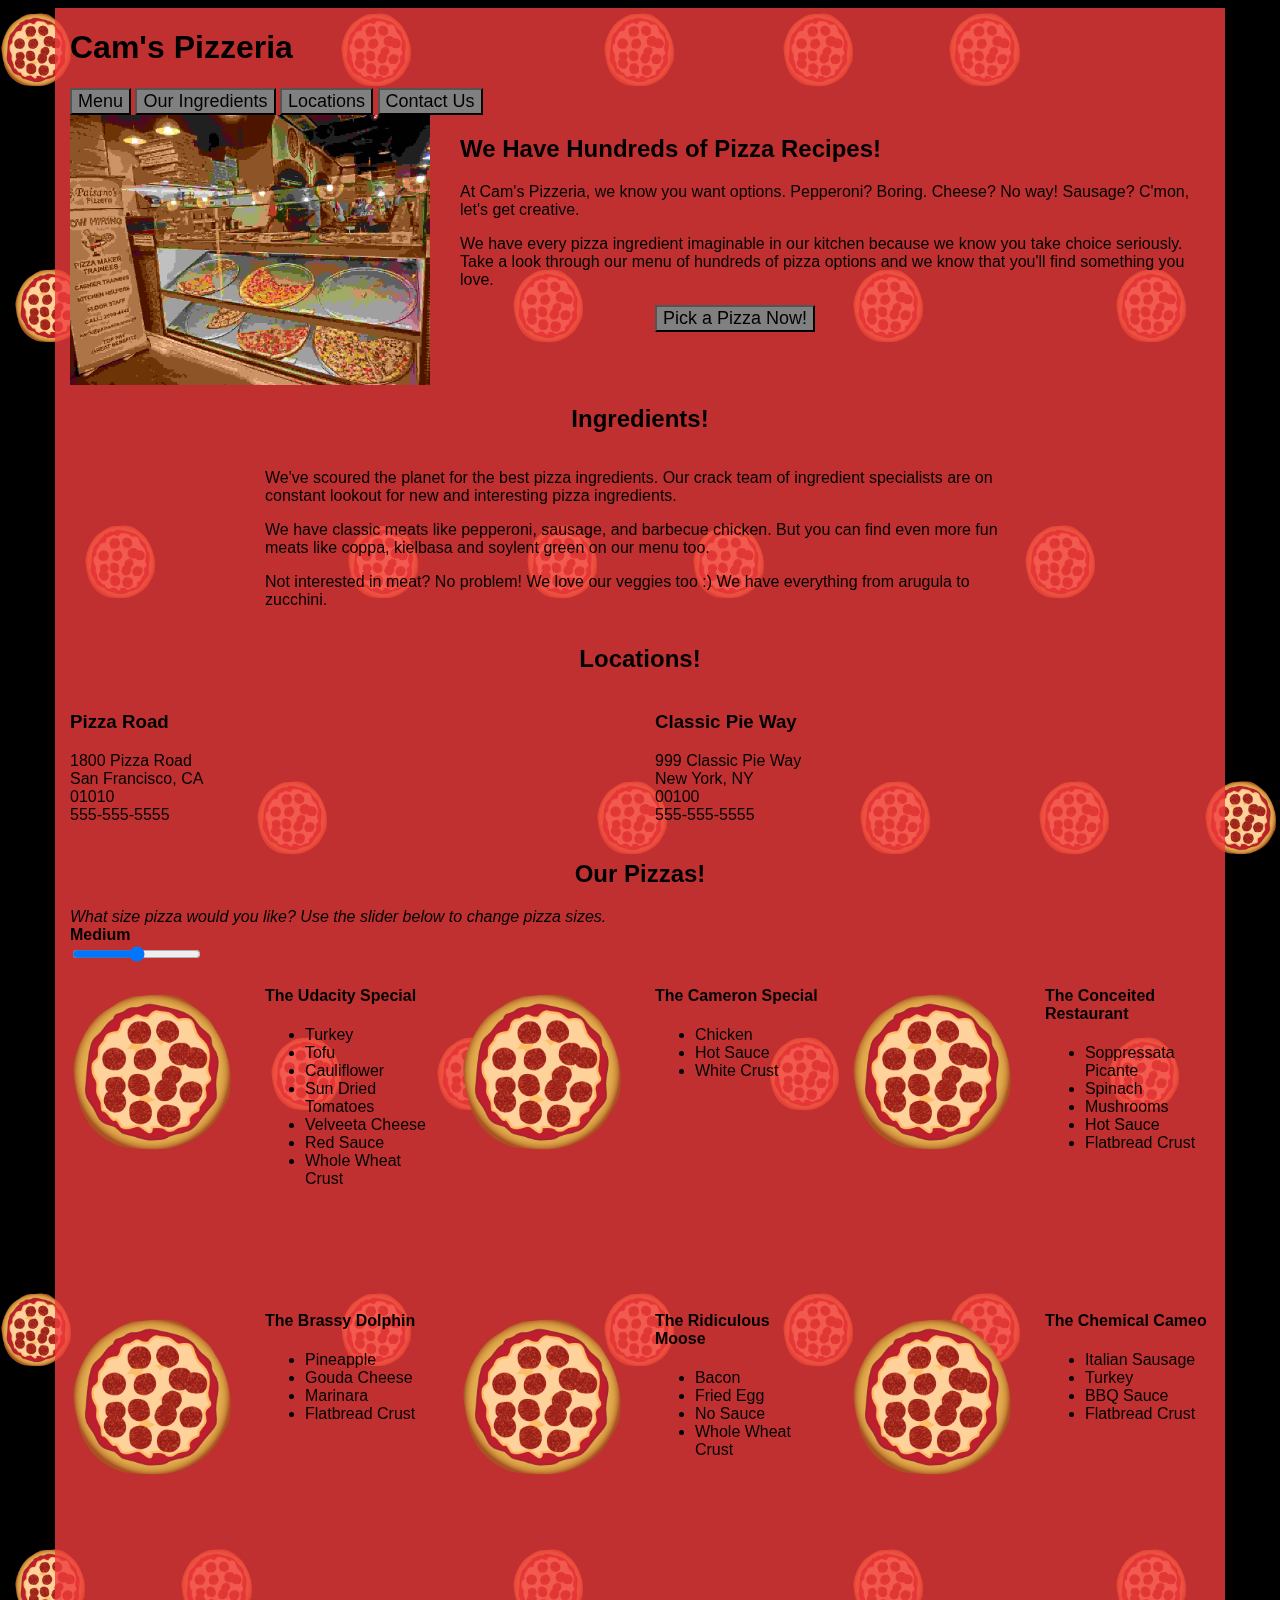
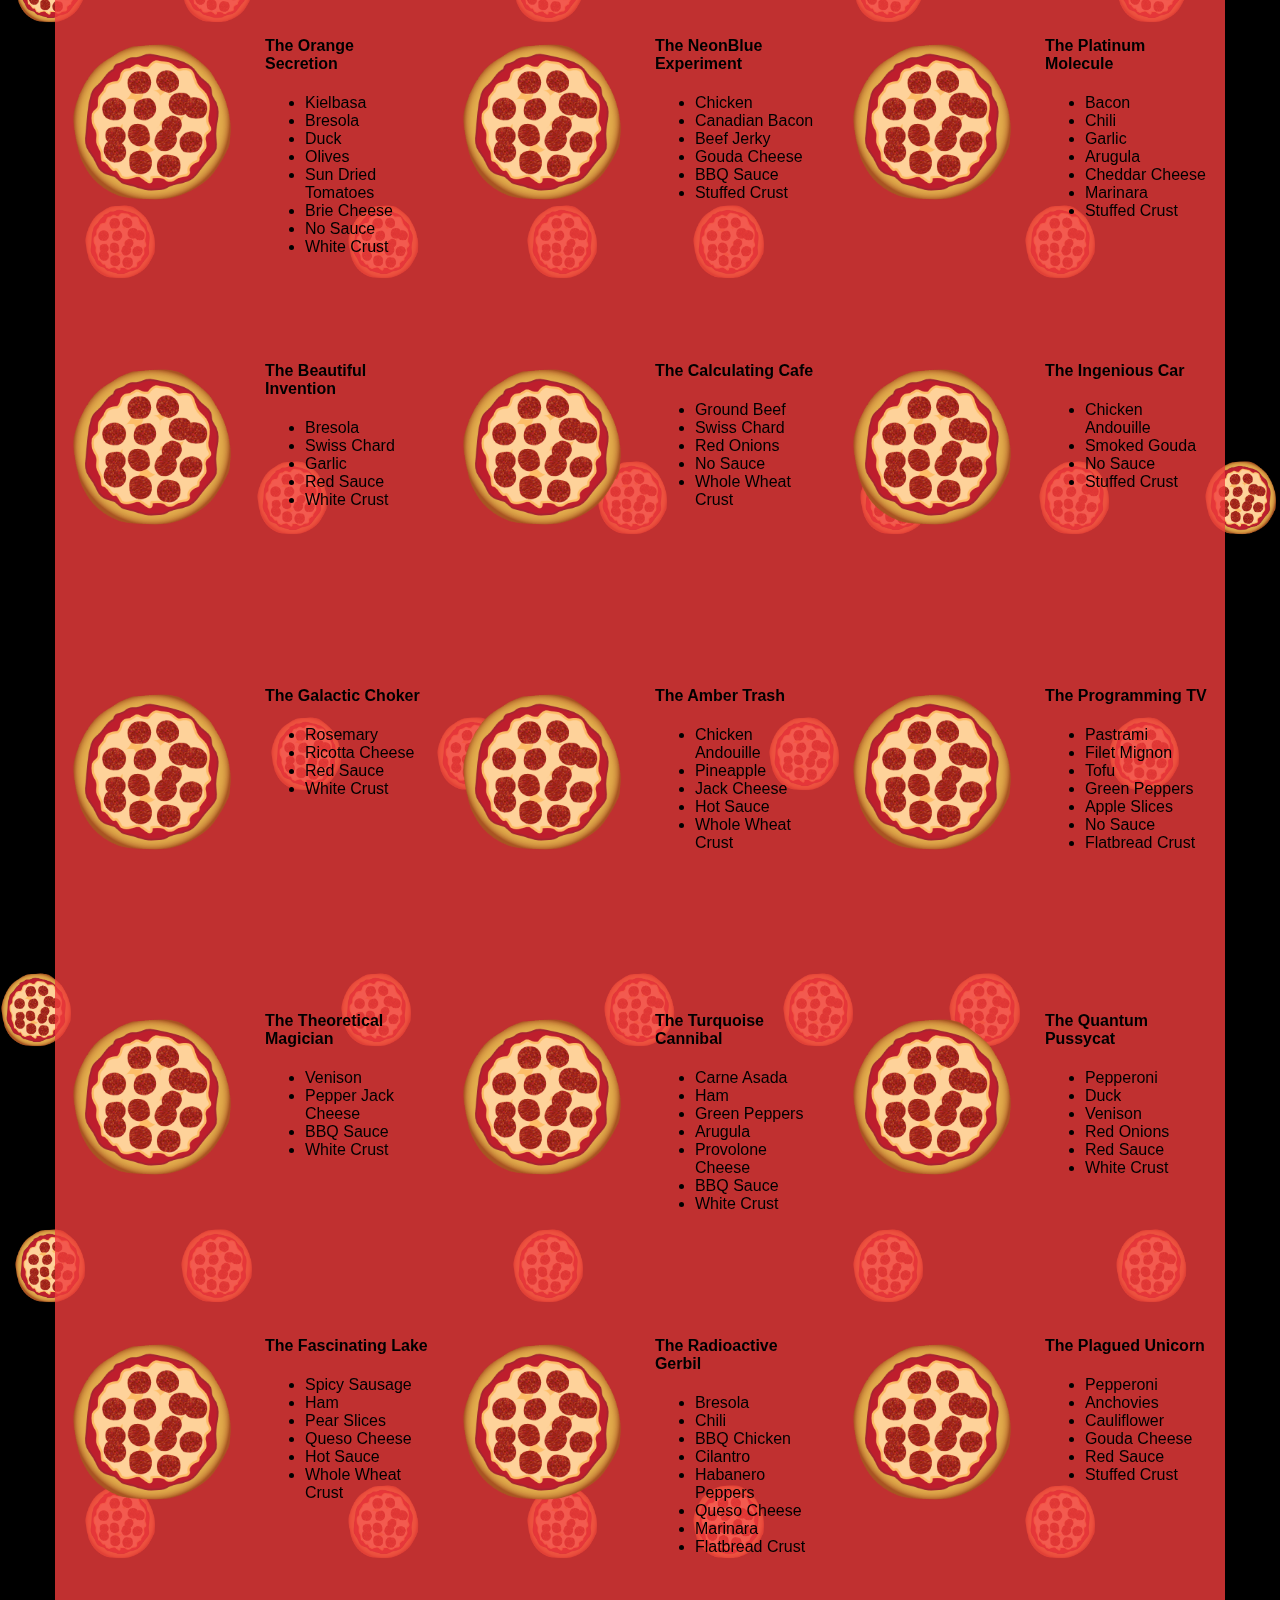
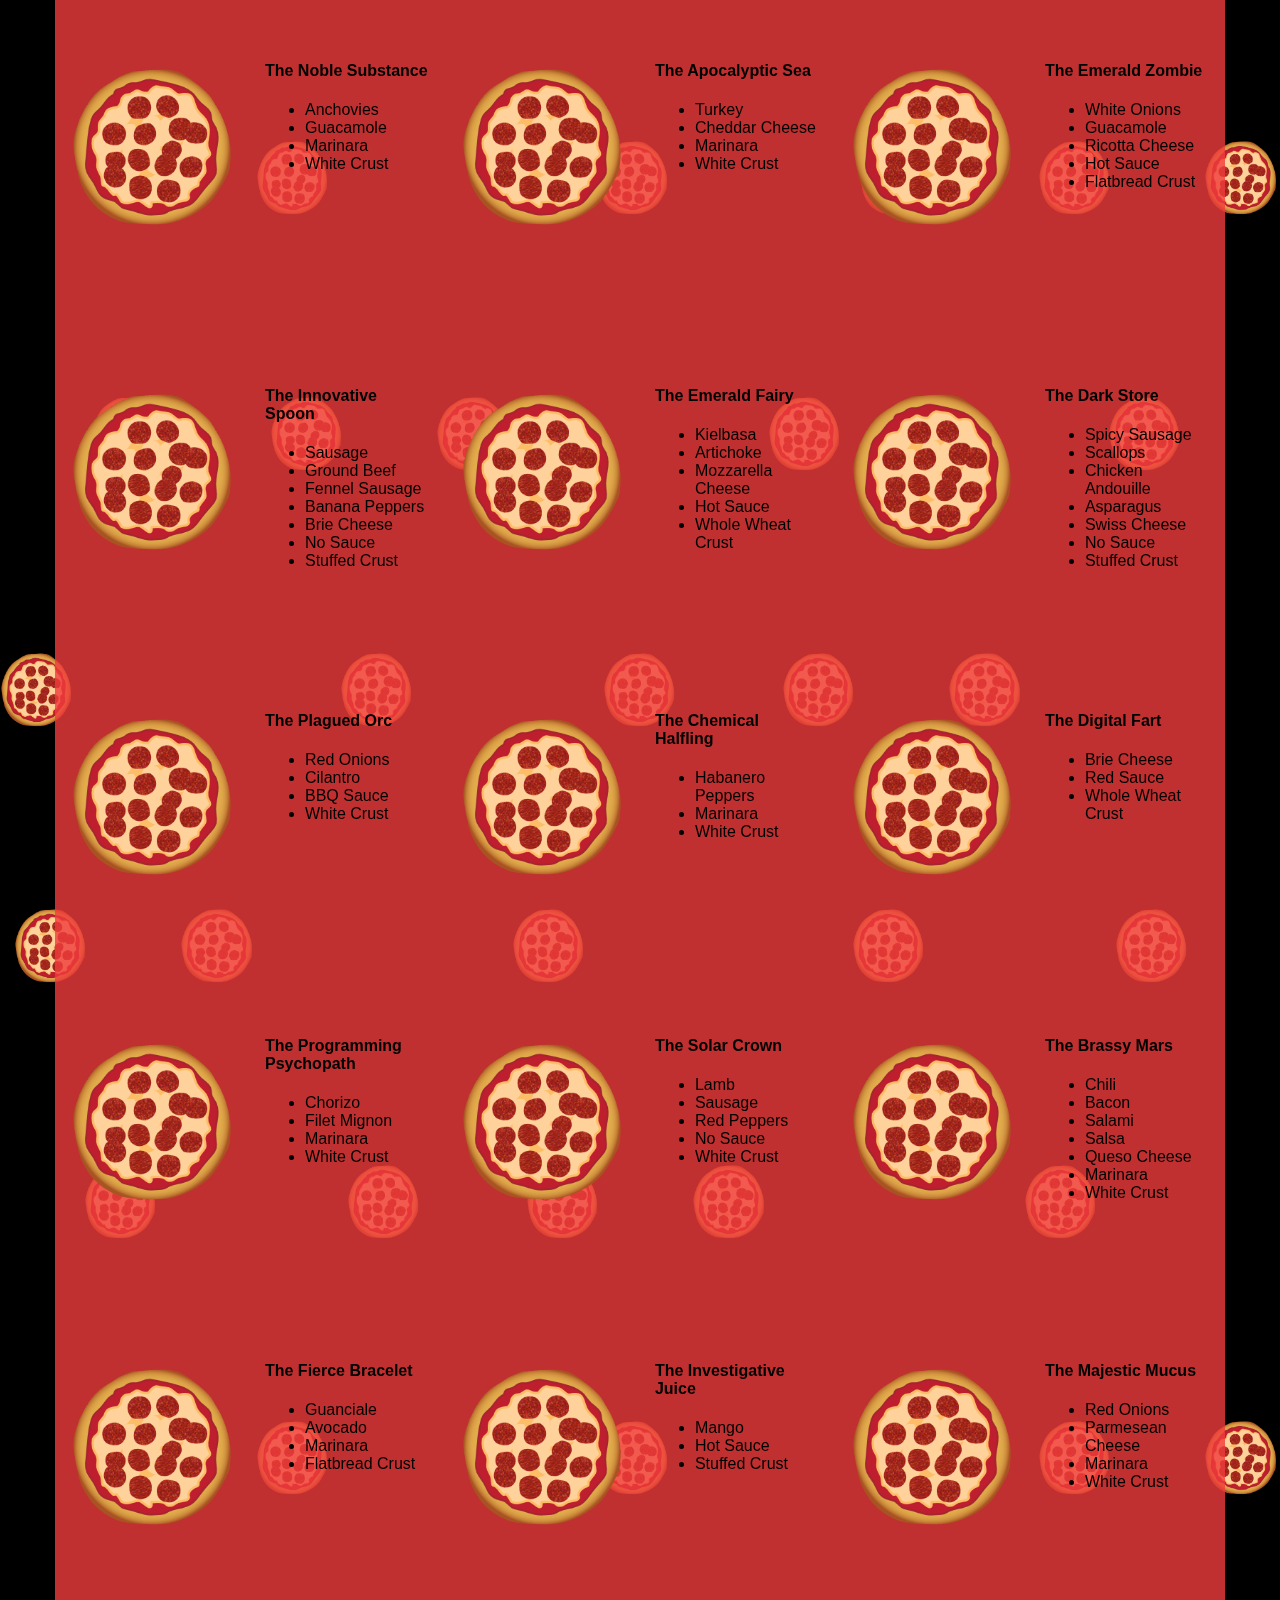
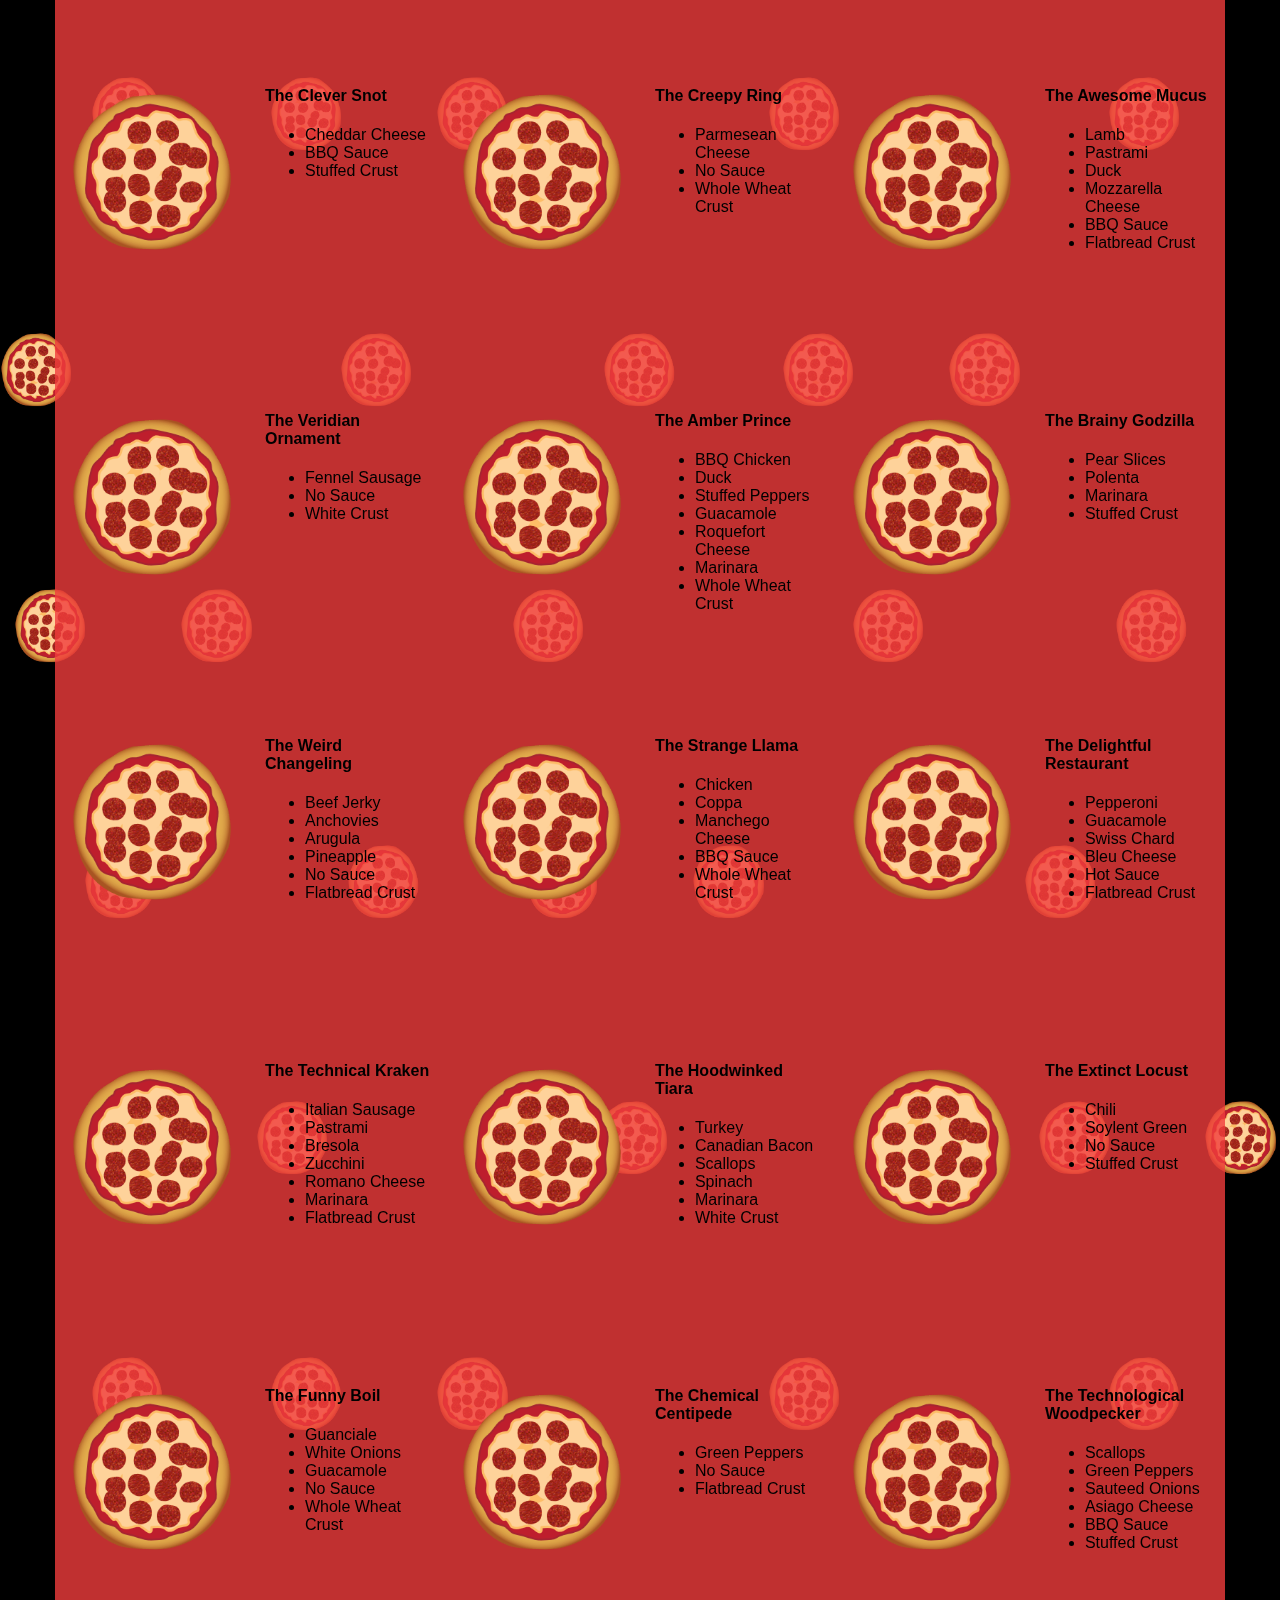
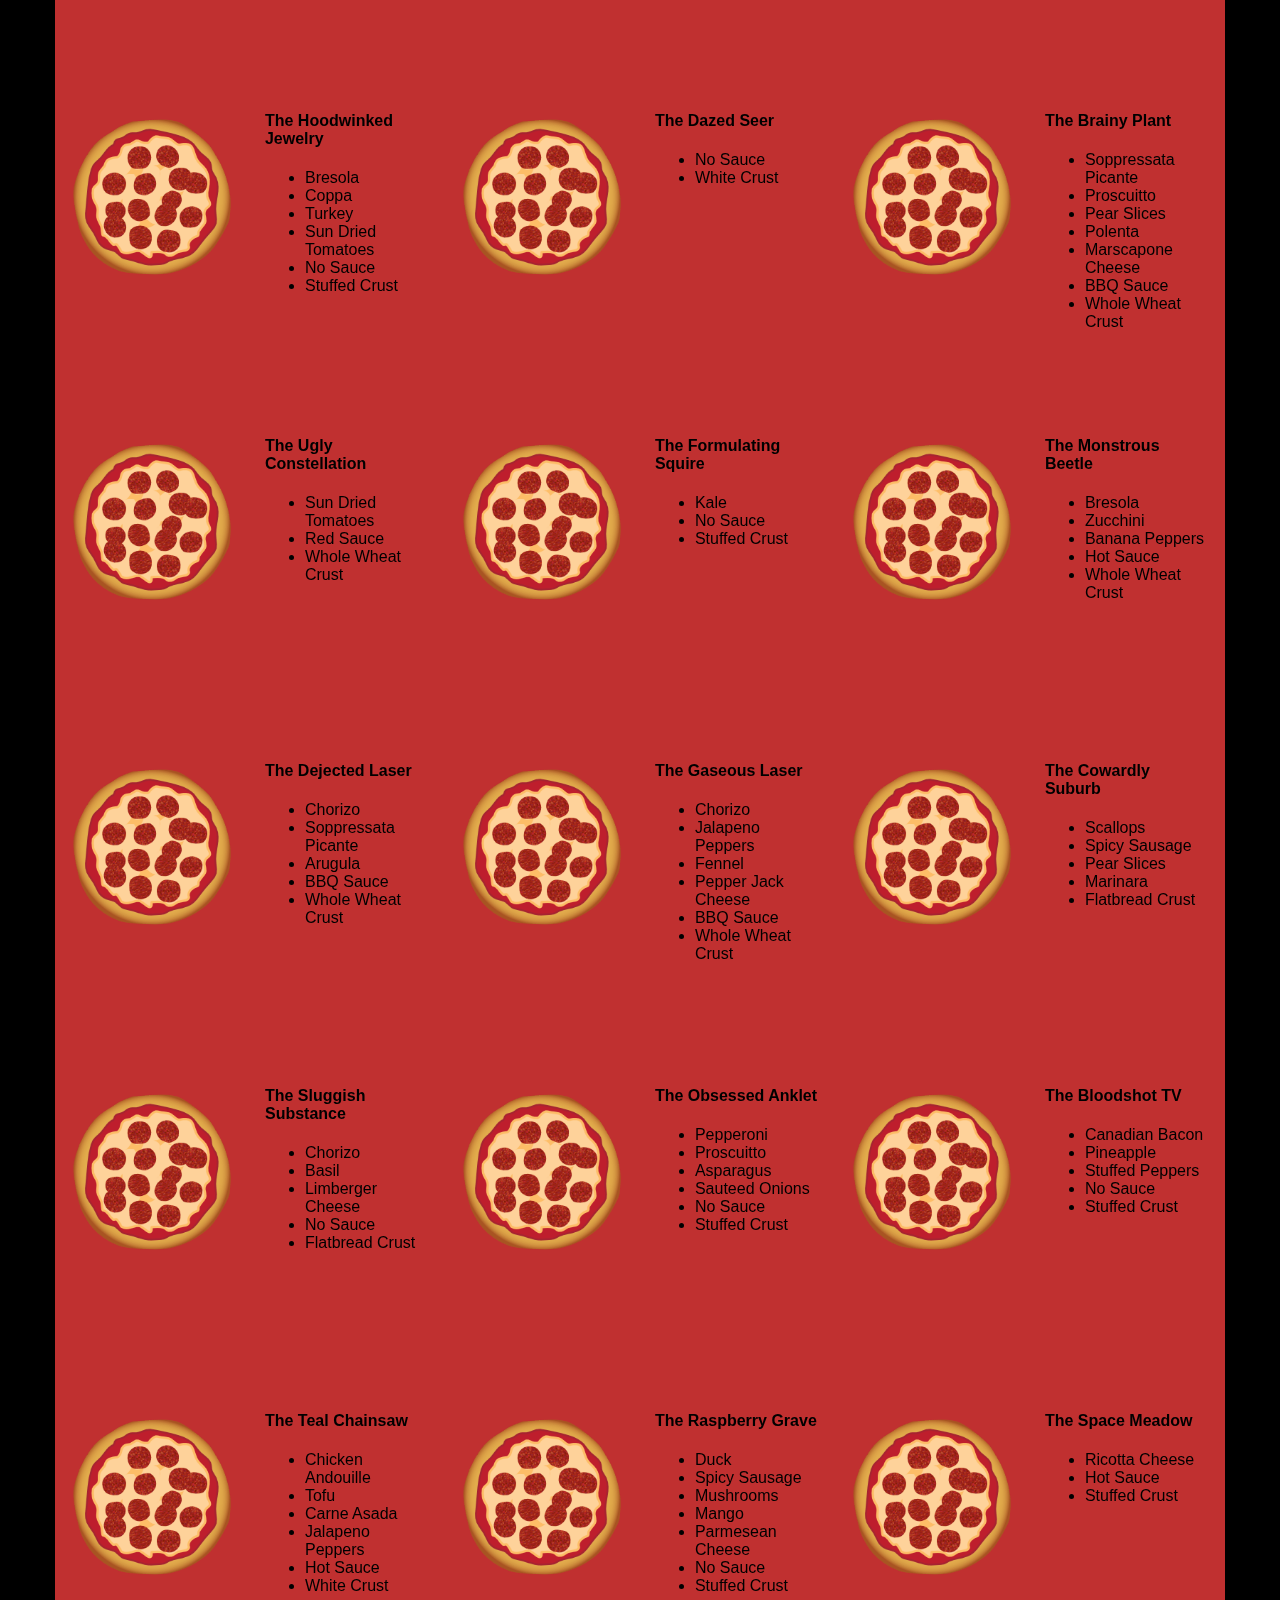
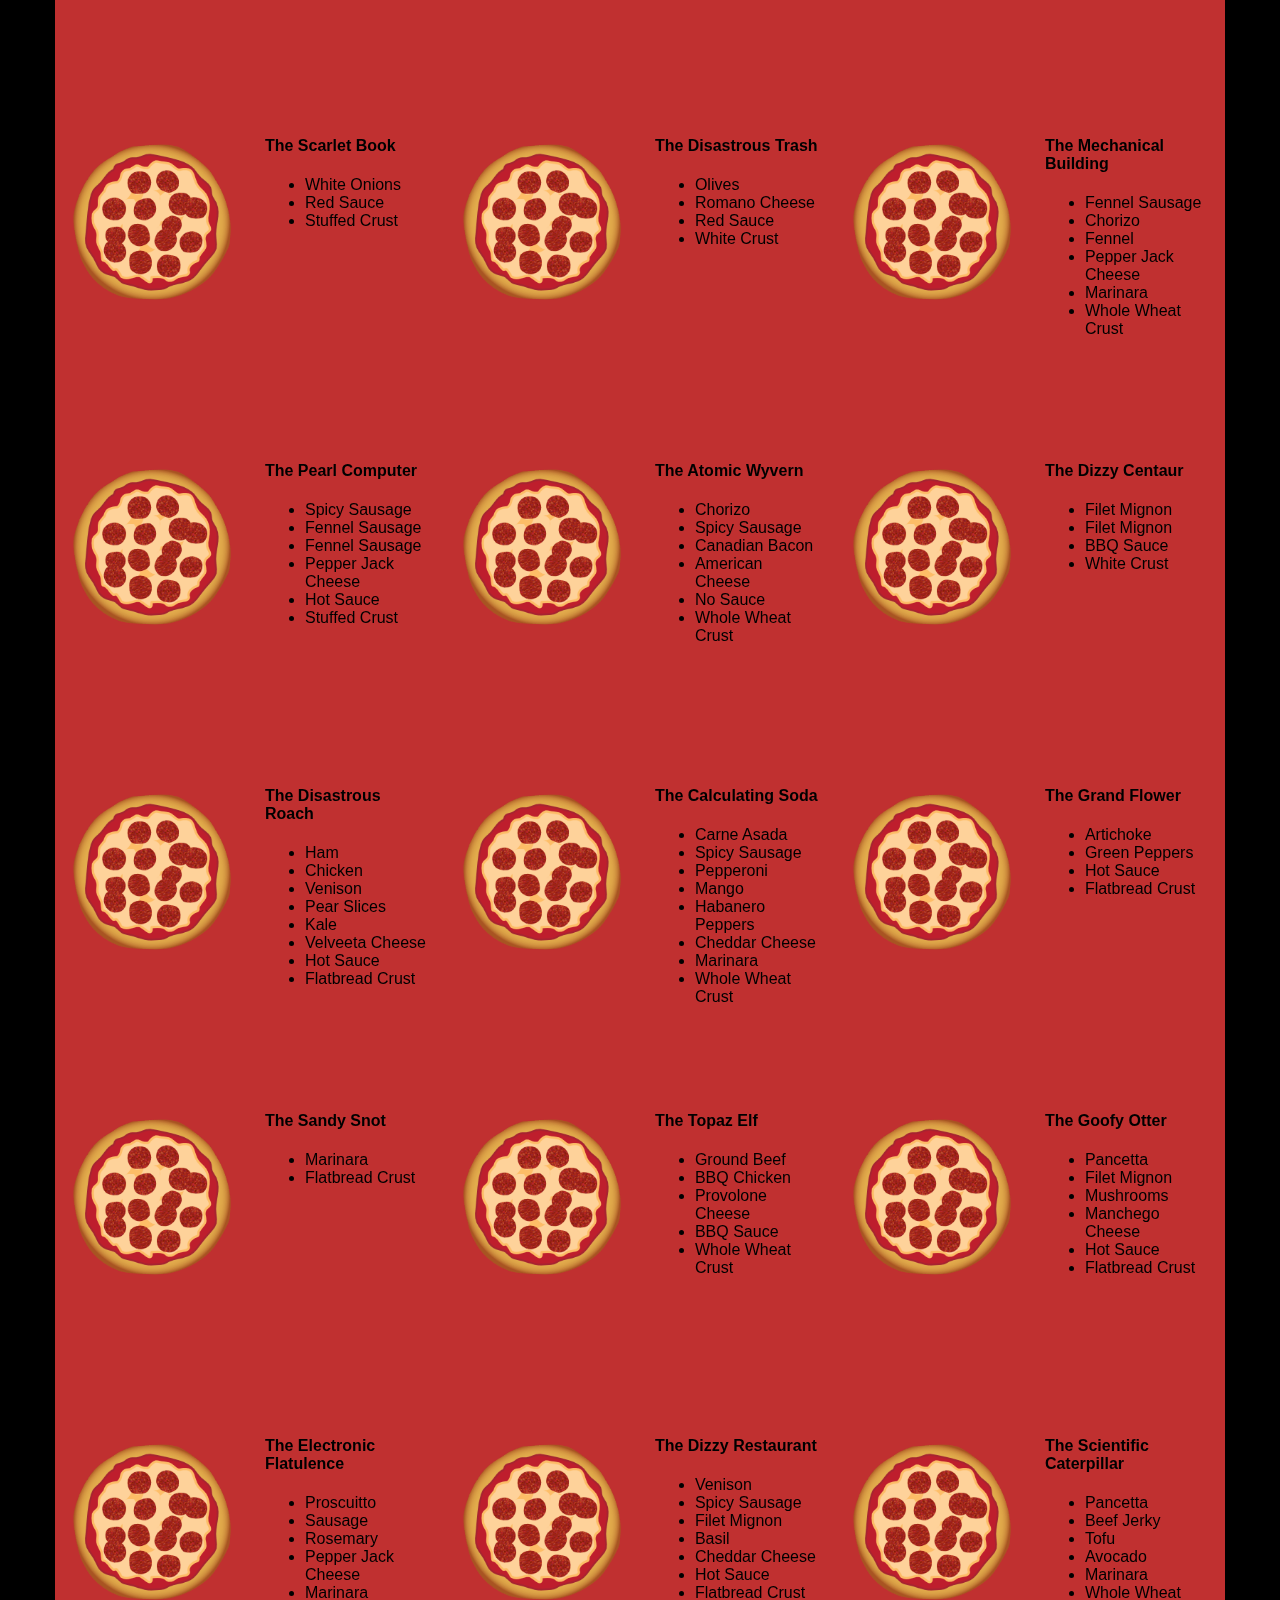
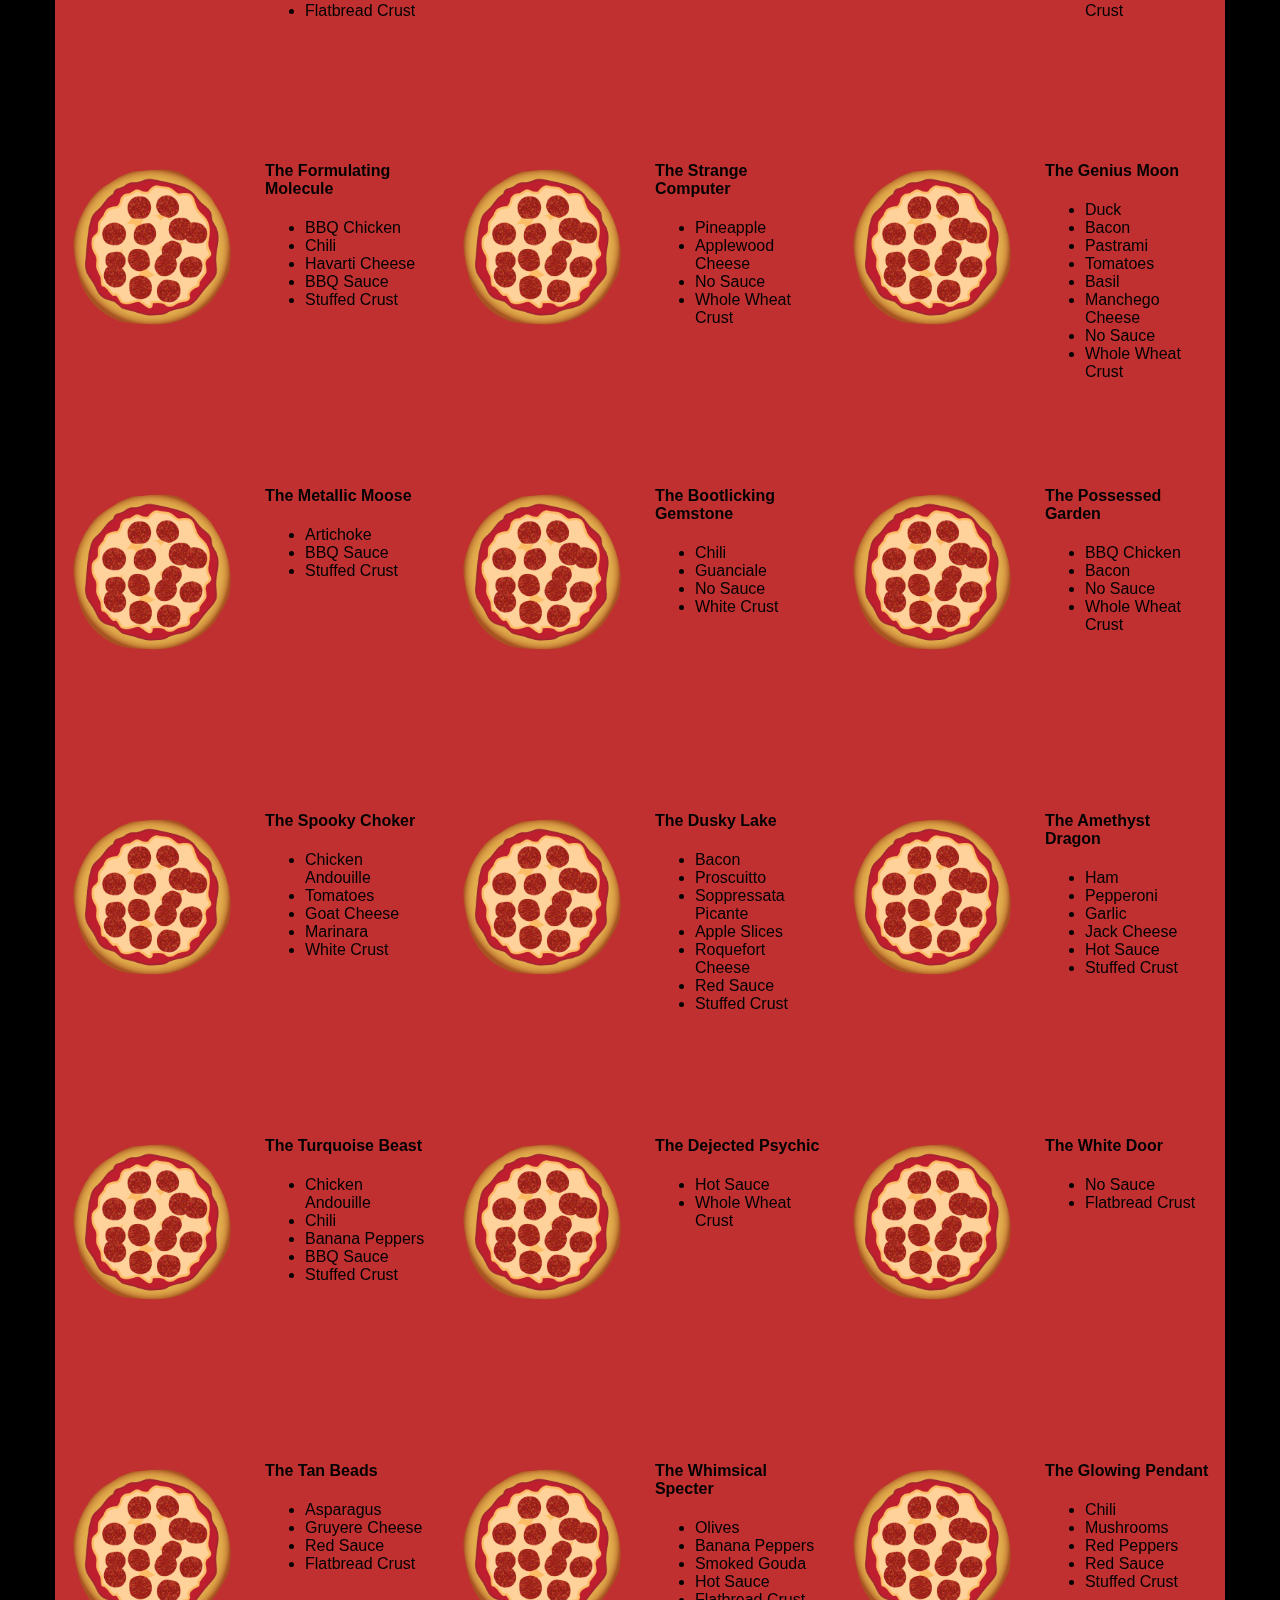
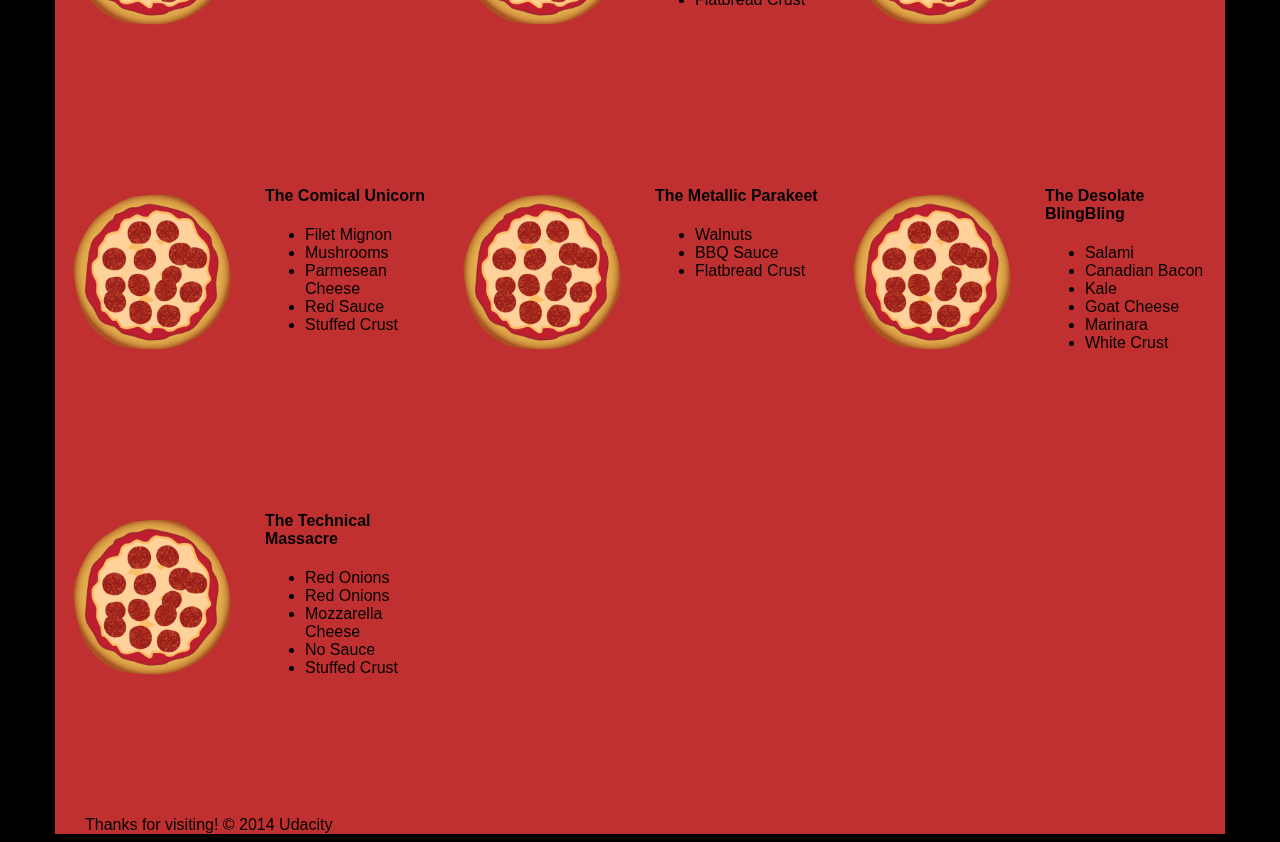
==== commit fd29aebb: "yes" ====
--- a/views/pizza.html
+++ b/views/pizza.html
@@ -1,8 +1,145 @@
-<!DOCTYPE html><html><meta http-equiv=Cache-control content=public><head><style>*{-webkit-box-sizing:border-box;-moz-box-sizing:border-box;-box-sizing:border-box}body{font-family:"Trebuchet MS",Helvetica,sans-serif;background:#000}input{background:grey;font-size:18px}form{display:inline-block}.centered{text-align:center}#pizzaSize{font-weight:800}.mover{position:fixed;width:256px;z-index:-1}.randomPizzaContainer{float:left;display:flex}.randomPizzaContainer:after{content:"";display:table;clear:both}.container{background-color:rgba(240,60,60,.8)}</style><style>/*!
- * Bootstrap v3.2.0 (http://getbootstrap.com)
- * Copyright 2011-2014 Twitter, Inc.
- * Licensed under MIT (https://github.com/twbs/bootstrap/blob/master/LICENSE)
- *//*!
- * Generated using the Bootstrap Customizer (http://getbootstrap.com/customize/?id=6b5a4e476fec98c1638f)
- * Config saved to config.json and https://gist.github.com/6b5a4e476fec98c1638f
- *//*! normalize.css v3.0.1 | MIT License | git.io/normalize */img{vertical-align:middle}.img-responsive{display:block;max-width:100%;height:auto}.img-rounded{border-radius:6px}.img-thumbnail{padding:4px;line-height:1.42857143;background-color:#fff;border:1px solid #ddd;border-radius:4px;-webkit-transition:all .2s ease-in-out;-o-transition:all .2s ease-in-out;transition:all .2s ease-in-out;display:inline-block;max-width:100%;height:auto}.img-circle{border-radius:50%}hr{margin-top:20px;margin-bottom:20px;border:0;border-top:1px solid #eee}.sr-only{position:absolute;width:1px;height:1px;margin:-1px;padding:0;overflow:hidden;clip:rect(0,0,0,0);border:0}.sr-only-focusable:active,.sr-only-focusable:focus{position:static;width:auto;height:auto;margin:0;overflow:visible;clip:auto}.container,.container-fluid{margin-right:auto;margin-left:auto;padding-left:15px;padding-right:15px}@media (min-width:768px){.container{width:750px}}@media (min-width:992px){.container{width:970px}}@media (min-width:1200px){.container{width:1170px}}.row{margin-left:-15px;margin-right:-15px}.col-lg-1,.col-lg-10,.col-lg-11,.col-lg-12,.col-lg-2,.col-lg-3,.col-lg-4,.col-lg-5,.col-lg-6,.col-lg-7,.col-lg-8,.col-lg-9,.col-md-1,.col-md-10,.col-md-11,.col-md-12,.col-md-2,.col-md-3,.col-md-4,.col-md-5,.col-md-6,.col-md-7,.col-md-8,.col-md-9,.col-sm-1,.col-sm-10,.col-sm-11,.col-sm-12,.col-sm-2,.col-sm-3,.col-sm-4,.col-sm-5,.col-sm-6,.col-sm-7,.col-sm-8,.col-sm-9,.col-xs-1,.col-xs-10,.col-xs-11,.col-xs-12,.col-xs-2,.col-xs-3,.col-xs-4,.col-xs-5,.col-xs-6,.col-xs-7,.col-xs-8,.col-xs-9{position:relative;min-height:1px;padding-left:15px;padding-right:15px}.col-xs-1,.col-xs-10,.col-xs-11,.col-xs-12,.col-xs-2,.col-xs-3,.col-xs-4,.col-xs-5,.col-xs-6,.col-xs-7,.col-xs-8,.col-xs-9{float:left}.col-xs-12{width:100%}.col-xs-11{width:91.66666667%}.col-xs-10{width:83.33333333%}.col-xs-9{width:75%}.col-xs-8{width:66.66666667%}.col-xs-7{width:58.33333333%}.col-xs-6{width:50%}.col-xs-5{width:41.66666667%}.col-xs-4{width:33.33333333%}.col-xs-3{width:25%}.col-xs-2{width:16.66666667%}.col-xs-1{width:8.33333333%}.col-xs-pull-12{right:100%}.col-xs-pull-11{right:91.66666667%}.col-xs-pull-10{right:83.33333333%}.col-xs-pull-9{right:75%}.col-xs-pull-8{right:66.66666667%}.col-xs-pull-7{right:58.33333333%}.col-xs-pull-6{right:50%}.col-xs-pull-5{right:41.66666667%}.col-xs-pull-4{right:33.33333333%}.col-xs-pull-3{right:25%}.col-xs-pull-2{right:16.66666667%}.col-xs-pull-1{right:8.33333333%}.col-xs-pull-0{right:auto}.col-xs-push-12{left:100%}.col-xs-push-11{left:91.66666667%}.col-xs-push-10{left:83.33333333%}.col-xs-push-9{left:75%}.col-xs-push-8{left:66.66666667%}.col-xs-push-7{left:58.33333333%}.col-xs-push-6{left:50%}.col-xs-push-5{left:41.66666667%}.col-xs-push-4{left:33.33333333%}.col-xs-push-3{left:25%}.col-xs-push-2{left:16.66666667%}.col-xs-push-1{left:8.33333333%}.col-xs-push-0{left:auto}.col-xs-offset-12{margin-left:100%}.col-xs-offset-11{margin-left:91.66666667%}.col-xs-offset-10{margin-left:83.33333333%}.col-xs-offset-9{margin-left:75%}.col-xs-offset-8{margin-left:66.66666667%}.col-xs-offset-7{margin-left:58.33333333%}.col-xs-offset-6{margin-left:50%}.col-xs-offset-5{margin-left:41.66666667%}.col-xs-offset-4{margin-left:33.33333333%}.col-xs-offset-3{margin-left:25%}.col-xs-offset-2{margin-left:16.66666667%}.col-xs-offset-1{margin-left:8.33333333%}.col-xs-offset-0{margin-left:0}@media (min-width:768px){.col-sm-1,.col-sm-10,.col-sm-11,.col-sm-12,.col-sm-2,.col-sm-3,.col-sm-4,.col-sm-5,.col-sm-6,.col-sm-7,.col-sm-8,.col-sm-9{float:left}.col-sm-12{width:100%}.col-sm-11{width:91.66666667%}.col-sm-10{width:83.33333333%}.col-sm-9{width:75%}.col-sm-8{width:66.66666667%}.col-sm-7{width:58.33333333%}.col-sm-6{width:50%}.col-sm-5{width:41.66666667%}.col-sm-4{width:33.33333333%}.col-sm-3{width:25%}.col-sm-2{width:16.66666667%}.col-sm-1{width:8.33333333%}.col-sm-pull-12{right:100%}.col-sm-pull-11{right:91.66666667%}.col-sm-pull-10{right:83.33333333%}.col-sm-pull-9{right:75%}.col-sm-pull-8{right:66.66666667%}.col-sm-pull-7{right:58.33333333%}.col-sm-pull-6{right:50%}.col-sm-pull-5{right:41.66666667%}.col-sm-pull-4{right:33.33333333%}.col-sm-pull-3{right:25%}.col-sm-pull-2{right:16.66666667%}.col-sm-pull-1{right:8.33333333%}.col-sm-pull-0{right:auto}.col-sm-push-12{left:100%}.col-sm-push-11{left:91.66666667%}.col-sm-push-10{left:83.33333333%}.col-sm-push-9{left:75%}.col-sm-push-8{left:66.66666667%}.col-sm-push-7{left:58.33333333%}.col-sm-push-6{left:50%}.col-sm-push-5{left:41.66666667%}.col-sm-push-4{left:33.33333333%}.col-sm-push-3{left:25%}.col-sm-push-2{left:16.66666667%}.col-sm-push-1{left:8.33333333%}.col-sm-push-0{left:auto}.col-sm-offset-12{margin-left:100%}.col-sm-offset-11{margin-left:91.66666667%}.col-sm-offset-10{margin-left:83.33333333%}.col-sm-offset-9{margin-left:75%}.col-sm-offset-8{margin-left:66.66666667%}.col-sm-offset-7{margin-left:58.33333333%}.col-sm-offset-6{margin-left:50%}.col-sm-offset-5{margin-left:41.66666667%}.col-sm-offset-4{margin-left:33.33333333%}.col-sm-offset-3{margin-left:25%}.col-sm-offset-2{margin-left:16.66666667%}.col-sm-offset-1{margin-left:8.33333333%}.col-sm-offset-0{margin-left:0}}@media (min-width:992px){.col-md-1,.col-md-10,.col-md-11,.col-md-12,.col-md-2,.col-md-3,.col-md-4,.col-md-5,.col-md-6,.col-md-7,.col-md-8,.col-md-9{float:left}.col-md-12{width:100%}.col-md-11{width:91.66666667%}.col-md-10{width:83.33333333%}.col-md-9{width:75%}.col-md-8{width:66.66666667%}.col-md-7{width:58.33333333%}.col-md-6{width:50%}.col-md-5{width:41.66666667%}.col-md-4{width:33.33333333%}.col-md-3{width:25%}.col-md-2{width:16.66666667%}.col-md-1{width:8.33333333%}.col-md-pull-12{right:100%}.col-md-pull-11{right:91.66666667%}.col-md-pull-10{right:83.33333333%}.col-md-pull-9{right:75%}.col-md-pull-8{right:66.66666667%}.col-md-pull-7{right:58.33333333%}.col-md-pull-6{right:50%}.col-md-pull-5{right:41.66666667%}.col-md-pull-4{right:33.33333333%}.col-md-pull-3{right:25%}.col-md-pull-2{right:16.66666667%}.col-md-pull-1{right:8.33333333%}.col-md-pull-0{right:auto}.col-md-push-12{left:100%}.col-md-push-11{left:91.66666667%}.col-md-push-10{left:83.33333333%}.col-md-push-9{left:75%}.col-md-push-8{left:66.66666667%}.col-md-push-7{left:58.33333333%}.col-md-push-6{left:50%}.col-md-push-5{left:41.66666667%}.col-md-push-4{left:33.33333333%}.col-md-push-3{left:25%}.col-md-push-2{left:16.66666667%}.col-md-push-1{left:8.33333333%}.col-md-push-0{left:auto}.col-md-offset-12{margin-left:100%}.col-md-offset-11{margin-left:91.66666667%}.col-md-offset-10{margin-left:83.33333333%}.col-md-offset-9{margin-left:75%}.col-md-offset-8{margin-left:66.66666667%}.col-md-offset-7{margin-left:58.33333333%}.col-md-offset-6{margin-left:50%}.col-md-offset-5{margin-left:41.66666667%}.col-md-offset-4{margin-left:33.33333333%}.col-md-offset-3{margin-left:25%}.col-md-offset-2{margin-left:16.66666667%}.col-md-offset-1{margin-left:8.33333333%}.col-md-offset-0{margin-left:0}}@media (min-width:1200px){.col-lg-1,.col-lg-10,.col-lg-11,.col-lg-12,.col-lg-2,.col-lg-3,.col-lg-4,.col-lg-5,.col-lg-6,.col-lg-7,.col-lg-8,.col-lg-9{float:left}.col-lg-12{width:100%}.col-lg-11{width:91.66666667%}.col-lg-10{width:83.33333333%}.col-lg-9{width:75%}.col-lg-8{width:66.66666667%}.col-lg-7{width:58.33333333%}.col-lg-6{width:50%}.col-lg-5{width:41.66666667%}.col-lg-4{width:33.33333333%}.col-lg-3{width:25%}.col-lg-2{width:16.66666667%}.col-lg-1{width:8.33333333%}.col-lg-pull-12{right:100%}.col-lg-pull-11{right:91.66666667%}.col-lg-pull-10{right:83.33333333%}.col-lg-pull-9{right:75%}.col-lg-pull-8{right:66.66666667%}.col-lg-pull-7{right:58.33333333%}.col-lg-pull-6{right:50%}.col-lg-pull-5{right:41.66666667%}.col-lg-pull-4{right:33.33333333%}.col-lg-pull-3{right:25%}.col-lg-pull-2{right:16.66666667%}.col-lg-pull-1{right:8.33333333%}.col-lg-pull-0{right:auto}.col-lg-push-12{left:100%}.col-lg-push-11{left:91.66666667%}.col-lg-push-10{left:83.33333333%}.col-lg-push-9{left:75%}.col-lg-push-8{left:66.66666667%}.col-lg-push-7{left:58.33333333%}.col-lg-push-6{left:50%}.col-lg-push-5{left:41.66666667%}.col-lg-push-4{left:33.33333333%}.col-lg-push-3{left:25%}.col-lg-push-2{left:16.66666667%}.col-lg-push-1{left:8.33333333%}.col-lg-push-0{left:auto}.col-lg-offset-12{margin-left:100%}.col-lg-offset-11{margin-left:91.66666667%}.col-lg-offset-10{margin-left:83.33333333%}.col-lg-offset-9{margin-left:75%}.col-lg-offset-8{margin-left:66.66666667%}.col-lg-offset-7{margin-left:58.33333333%}.col-lg-offset-6{margin-left:50%}.col-lg-offset-5{margin-left:41.66666667%}.col-lg-offset-4{margin-left:33.33333333%}.col-lg-offset-3{margin-left:25%}.col-lg-offset-2{margin-left:16.66666667%}.col-lg-offset-1{margin-left:8.33333333%}.col-lg-offset-0{margin-left:0}}.clearfix:after,.clearfix:before,.container-fluid:after,.container-fluid:before,.container:after,.container:before,.row:after,.row:before{content:" ";display:table}.clearfix:after,.container-fluid:after,.container:after,.row:after{clear:both}.center-block{display:block;margin-left:auto;margin-right:auto}.pull-right{float:right!important}.pull-left{float:left!important}.hide{display:none!important}.show{display:block!important}.invisible{visibility:hidden}.text-hide{font:0/0 a;color:transparent;text-shadow:none;background-color:transparent;border:0}.hidden{display:none!important;visibility:hidden!important}.affix{position:fixed;-webkit-transform:translate3d(0,0,0);transform:translate3d(0,0,0)}</style><body><div class=container><div id=header class=row><div class=col-md-6><div class=row><div class=col-md-12><h1>Cam's Pizzeria</h1><div class=row><div id=menu class=col-md-12><form action=#randomPizzas><input type=submit value=Menu></form><form action=#ingredients><input type=submit value="Our Ingredients"></form><form action=#locations><input type=submit value=Locations></form><form action=# onsubmit="alert(&quot;Thanks for clicking! This button doesn't do anything because this is a fake pizzeria :)&quot;)"><input type=submit value="Contact Us"></form></div></div></div></div></div><div id=movingPizzas1 class=col-md-6></div></div><div id=callToAction class=row><div class=col-md-4><img src=images/pizzeria.png class=img-responsive></div><div class=col-md-8><div class=row><div class=col-md-12><h2>We Have Hundreds of Pizza Recipes!</h2><p>At Cam's Pizzeria, we know you want options. Pepperoni? Boring. Cheese? No way! Sausage? C'mon, let's get creative.</p><p>We have every pizza ingredient imaginable in our kitchen because we know you take choice seriously. Take a look through our menu of hundreds of pizza options and we know that you'll find something you love.</p></div></div><div class=row><div class="col-md-6 col-md-push-3"><form action=#randomPizzas><input type=submit value="Pick a Pizza Now!"></form></div></div></div></div><div id=ingredients class=row><div class="col-md-8 col-md-push-2"><div class=row><div class="col-md-12 centered"><h2>Ingredients!</h2></div></div><div class=row><div class=col-md-12><p>We've scoured the planet for the best pizza ingredients. Our crack team of ingredient specialists are on constant lookout for new and interesting pizza ingredients.</p><p>We have classic meats like pepperoni, sausage, and barbecue chicken. But you can find even more fun meats like coppa, kielbasa and soylent green on our menu too.</p><p>Not interested in meat? No problem! We love our veggies too :) We have everything from arugula to zucchini.</p></div></div></div></div><div id=locations class=row><div class=col-md-12><h2 style=text-align:center>Locations!</h2><div class=row><div class=col-md-6><h3>Pizza Road</h3><p>1800 Pizza Road<br>San Francisco, CA<br>01010<br>555-555-5555</p></div><div class=col-md-6><h3>Classic Pie Way</h3><p>999 Classic Pie Way<br>New York, NY<br>00100<br>555-555-5555</p></div></div></div></div><div id=pizzaGenerator class=row><div class=col-md-12><h2 style=text-align:center>Our Pizzas!</h2><div class=row><div class=col-md-12><em>What size pizza would you like? Use the slider below to change pizza sizes.</em></div><div id=pizzaSize class=col-md-6>Medium</div><div class=col-md-12><input id=sizeSlider type=range min=1 max=3 value=2 step=1 onchange=resizePizzas(this.value)></div></div><div id=randomPizzas class=row><div id=pizza0 class=randomPizzaContainer style=width:33.33%><div class=col-md-6><img src=images/pizza.png class=img-responsive></div><div class=col-md-6><h4>The Udacity Special</h4><ul><li>Turkey</li><li>Tofu</li><li>Cauliflower</li><li>Sun Dried Tomatoes</li><li>Velveeta Cheese</li><li>Red Sauce</li><li>Whole Wheat Crust</li></ul></div></div><div id=pizza1 class=randomPizzaContainer style=width:33.33%><div class=col-md-6><img src=images/pizza.png class=img-responsive></div><div class=col-md-6><h4>The Cameron Special</h4><ul><li>Chicken</li><li>Hot Sauce</li><li>White Crust</li></ul></div></div></div></div></div><div id=footer class=col-md-12>Thanks for visiting! &copy; 2014 Udacity</div></div>+<!DOCTYPE HTML>
+<html>
+<head> 
+  <meta charset="utf-8">
+  <meta name="viewport" content="width=device-width, initial-scale=1">
+  <link rel="stylesheet" href="css/style.css">
+  <link rel="stylesheet" href="css/bootstrap-grid.css">
+</head>
+
+<body>
+  <div class="container">
+    <div id="header" class="row">
+      <div class="col-md-6">
+        <div class="row">
+          <div class="col-md-12">
+            <h1>Cam's Pizzeria</h1>
+            <div class="row">
+              <div id="menu" class="col-md-12">
+                <form action="#randomPizzas">
+                  <input type="submit" value="Menu">
+                </form>
+                <form action="#ingredients">
+                  <input type="submit" value="Our Ingredients">
+                </form>
+                <form action="#locations">
+                  <input type="submit" value="Locations">
+                </form>
+                <form action="#" onsubmit="alert('Thanks for clicking! This button doesn\'t do anything because this is a fake pizzeria :\)')">
+                  <input type="submit" value="Contact Us">
+                </form>
+              </div>
+            </div>
+          </div>
+        </div>
+      </div>
+      <div id="movingPizzas1" class="col-md-6">
+      </div>
+    </div>
+    <div id="callToAction" class="row">
+      <div class="col-md-4">
+        <img src="images/pizzeria.jpg" class="img-responsive"> <!-- Image credit to: http://commons.wikimedia.org/wiki/File:HK_TST_night_%E5%98%89%E8%98%AD%E9%81%93_Granville_Road_restaurant_Paisano's_Pizzeria_pizza_Dec-2013.JPG -->
+      </div>
+      <div class="col-md-8">
+        <div class="row">
+          <div class="col-md-12">
+            <h2>We Have Hundreds of Pizza Recipes!</h2>            
+            <p>At Cam's Pizzeria, we know you want options. Pepperoni? Boring. Cheese? No way! Sausage? C'mon, let's get creative.</p>
+
+            <p>We have every pizza ingredient imaginable in our kitchen because we know you take choice seriously. Take a look through our menu of hundreds of pizza options and we know that you'll find something you love.</p>
+          </div>
+        </div>
+        <div class="row">
+          <div class="col-md-6 col-md-push-3">
+            <form action="#randomPizzas">
+              <input type="submit" value="Pick a Pizza Now!">
+            </form>
+          </div>
+        </div>
+      </div>
+    </div>
+    <div id="ingredients" class="row">
+      <div class="col-md-8 col-md-push-2">
+        <div class="row">
+          <div class="col-md-12 centered">
+            <h2>Ingredients!</h2>
+          </div>
+        </div>
+        <div class="row">
+          <div class="col-md-12">
+            <p>We've scoured the planet for the best pizza ingredients. Our crack team of ingredient specialists are on constant lookout for new and interesting pizza ingredients.</p>
+
+            <p>We have classic meats like pepperoni, sausage, and barbecue chicken. But you can find even more fun meats like coppa, kielbasa and soylent green on our menu too.</p>
+
+            <p>Not interested in meat? No problem! We love our veggies too :) We have everything from arugula to zucchini.</p>
+          </div>
+        </div>
+      </div>
+    </div>
+    <div id="locations" class="row">
+      <div class="col-md-12">
+        <h2 style="text-align: center">Locations!</h2>
+        <div class="row">
+          <div class="col-md-6">
+            <h3>Pizza Road</h3>
+            <p>1800 Pizza Road<br>San Francisco, CA<br>01010<br>555-555-5555</p>
+          </div>
+          <div class="col-md-6">
+            <h3>Classic Pie Way</h3>
+            <p>999 Classic Pie Way<br>New York, NY<br>00100<br>555-555-5555</p>
+          </div>
+        </div>
+      </div>
+    </div>
+    <div id="pizzaGenerator" class="row">
+      <div class="col-md-12">
+        <h2 style="text-align: center">Our Pizzas!</h2>
+        <div class="row">
+          <div class="col-md-12">
+            <em>What size pizza would you like? Use the slider below to change pizza sizes.</em>
+          </div>
+          <div id="pizzaSize" class="col-md-6">Medium</div>
+          <div class="col-md-12">
+            <input id="sizeSlider" type="range" min="1" max="3" value="2" step="1" onchange="resizePizzas(this.value)"></input>
+          </div>
+        </div>
+        <div id="randomPizzas" class="row">
+          <div id="pizza0" class="randomPizzaContainer" style="width:33.33%;">
+            <div class="col-md-6">
+              <img src="images/pizza.png" class="img-responsive">
+            </div>
+            <div class="col-md-6">
+              <h4>The Udacity Special</h4>
+              <ul>
+                <li>Turkey</li>
+                <li>Tofu</li>
+                <li>Cauliflower</li>
+                <li>Sun Dried Tomatoes</li>
+                <li>Velveeta Cheese</li>
+                <li>Red Sauce</li>
+                <li>Whole Wheat Crust</li>
+              </ul>
+            </div>
+          </div>
+          <div id="pizza1" class="randomPizzaContainer" style="width:33.33%;">
+            <div class="col-md-6">
+              <img src="images/pizza.png" class="img-responsive">
+            </div>
+            <div class="col-md-6">
+              <h4>The Cameron Special</h4>
+              <ul>
+                <li>Chicken</li>
+                <li>Hot Sauce</li>
+                <li>White Crust</li>
+              </ul>
+            </div>
+          </div>
+        </div>
+      </div>
+    </div>
+    <div id="footer" class="col-md-12">Thanks for visiting! &copy; 2014 Udacity</div>
+  </div>
+  <script type="text/javascript" src="js/main.js"></script>
+</body>
+
+</html>--- a/views/css/style.css
+++ b/views/css/style.css
@@ -0,0 +1 @@
+*{-webkit-box-sizing:border-box;-moz-box-sizing:border-box;-box-sizing:border-box}body{font-family:"Trebuchet MS",Helvetica,sans-serif;background:#000}input{background:grey;font-size:18px}form{display:inline-block}.centered{text-align:center}#pizzaSize{font-weight:800}.mover{position:fixed;width:256px;z-index:-1}.randomPizzaContainer{float:left;display:flex}.randomPizzaContainer:after{content:"";display:table;clear:both}.container{background-color:rgba(240,60,60,.8)}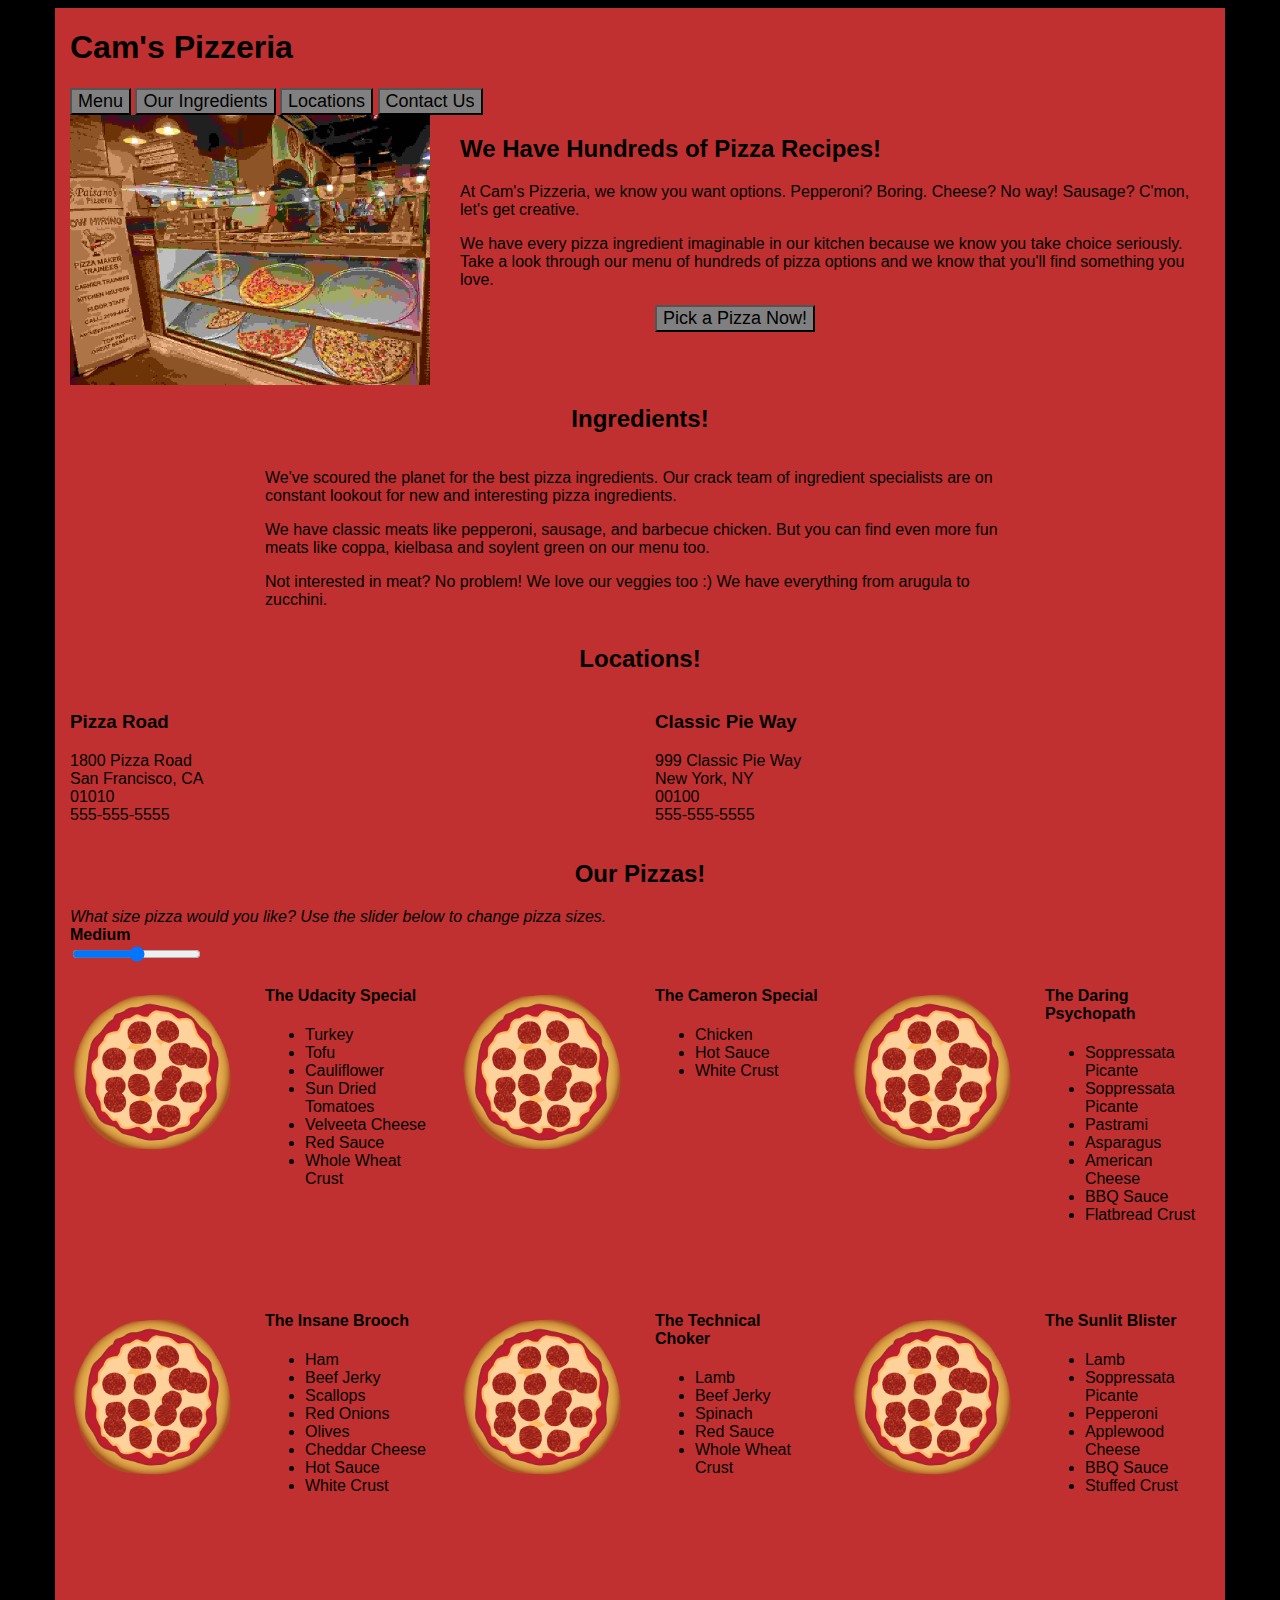
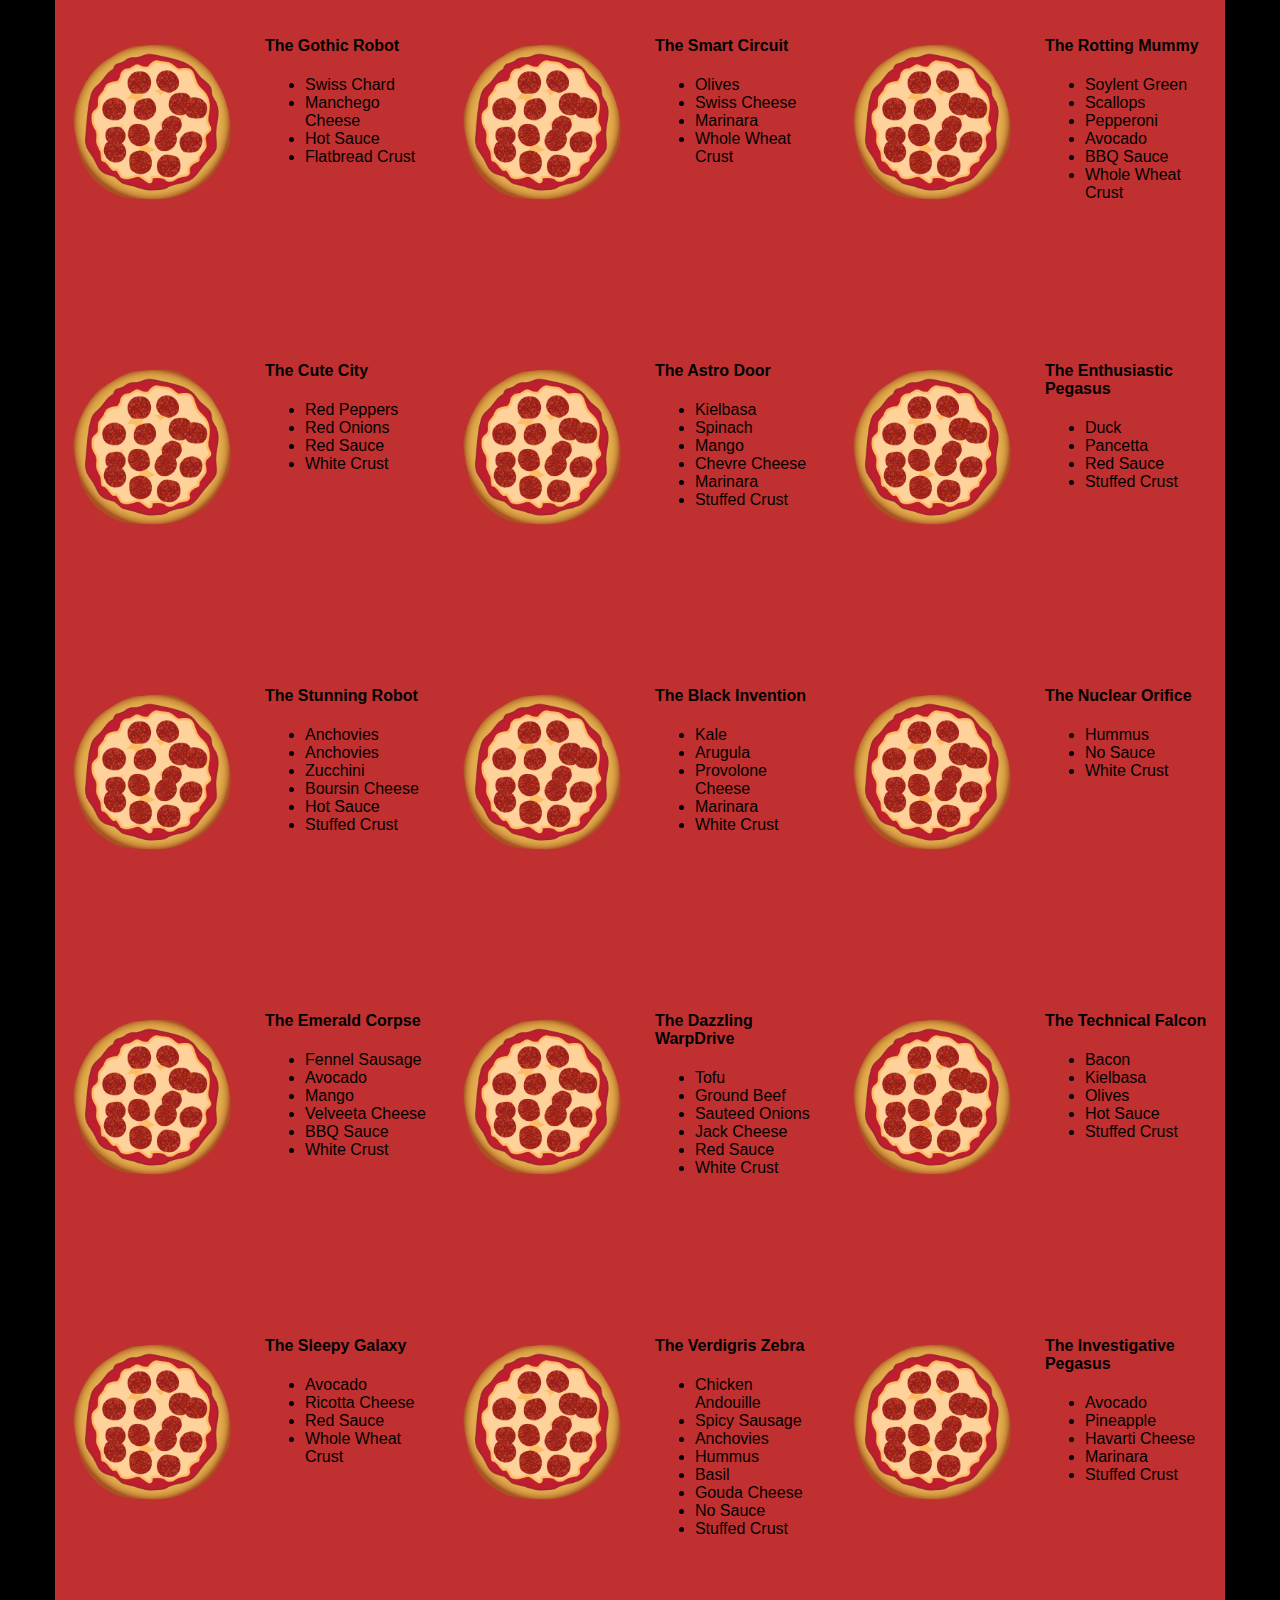
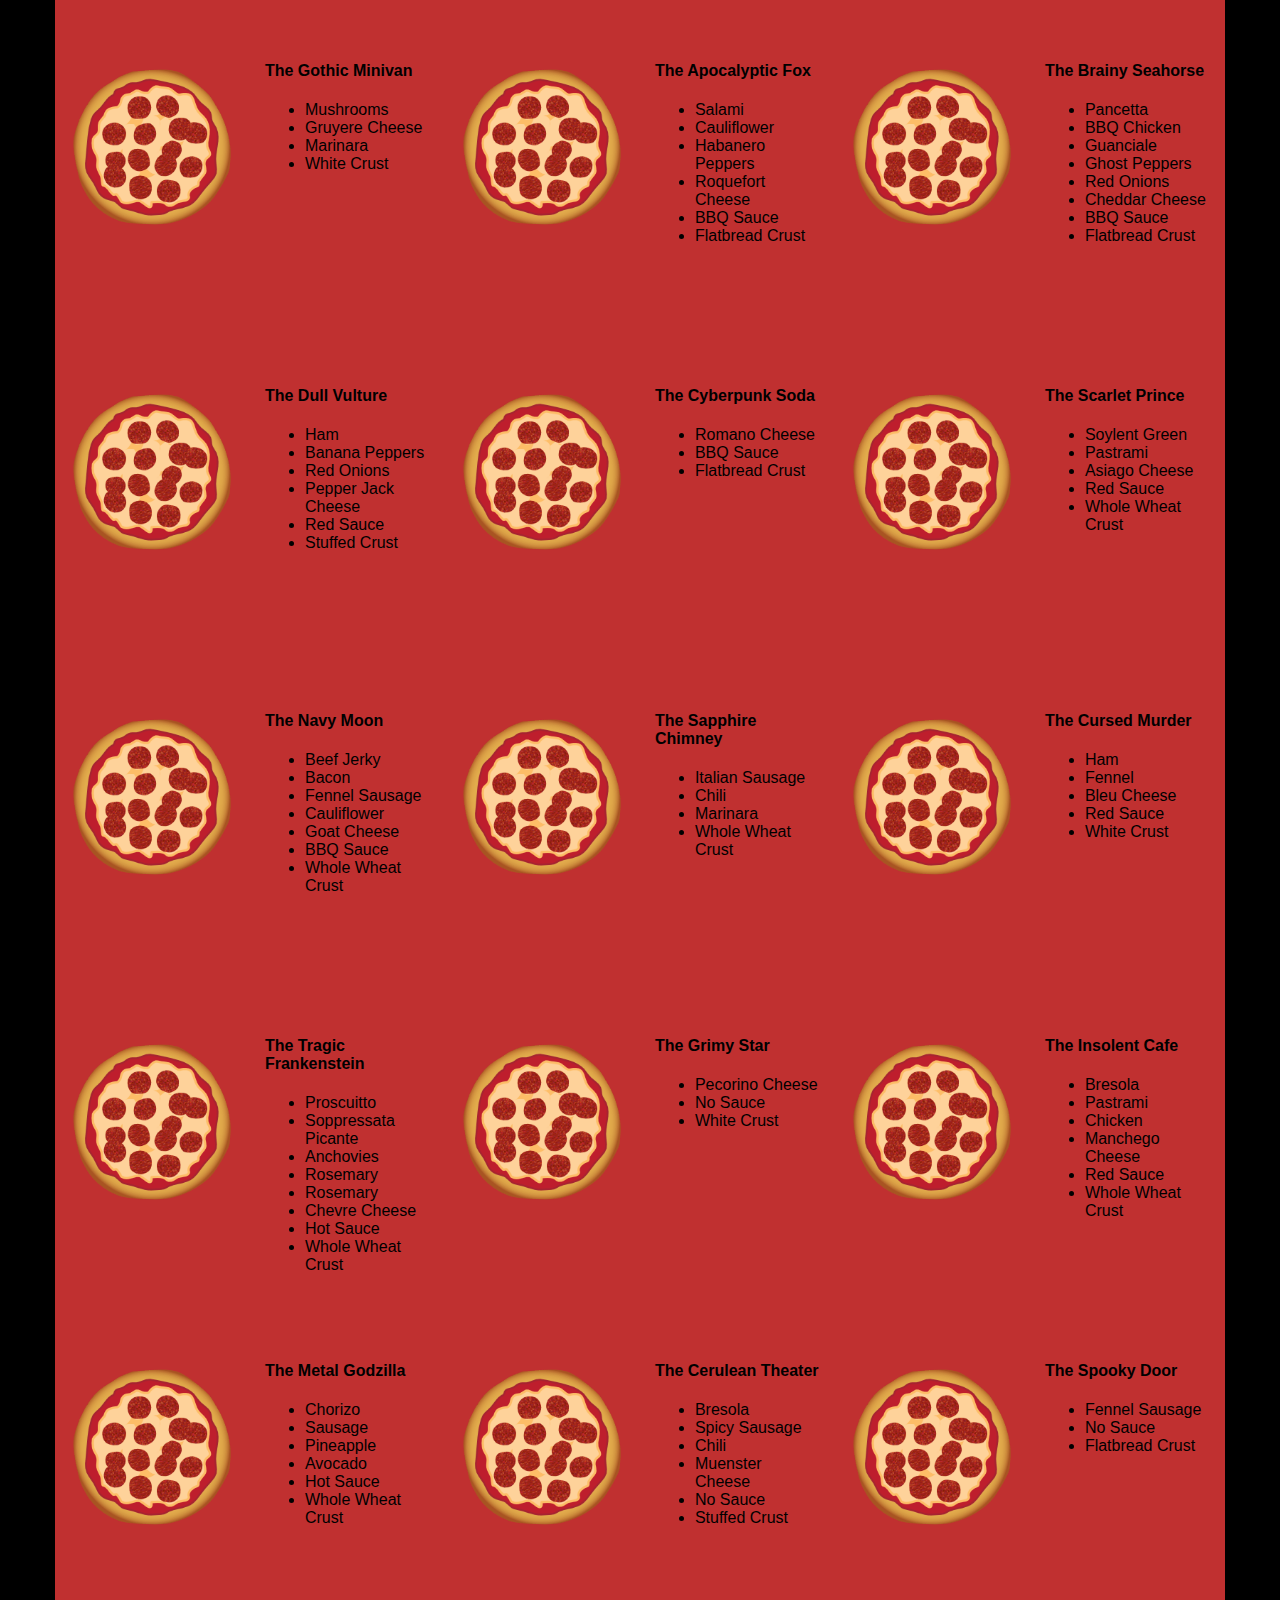
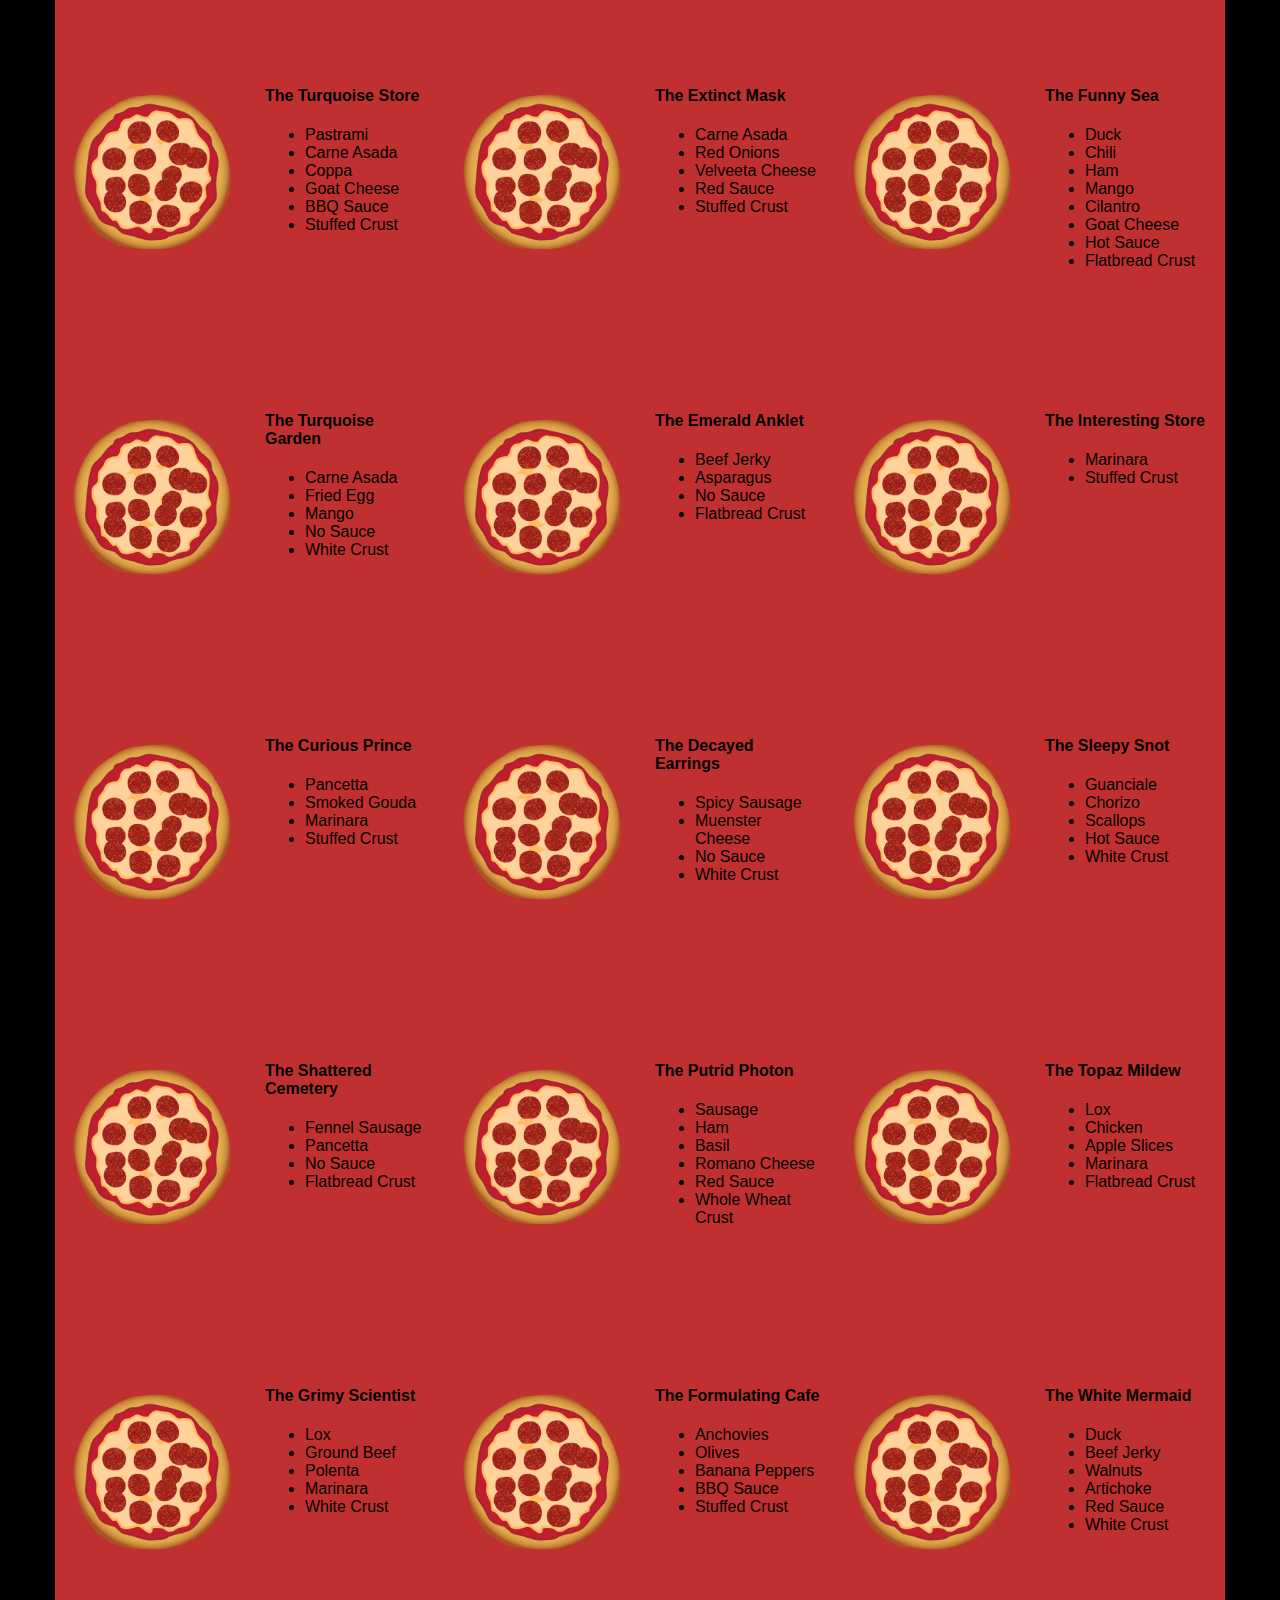
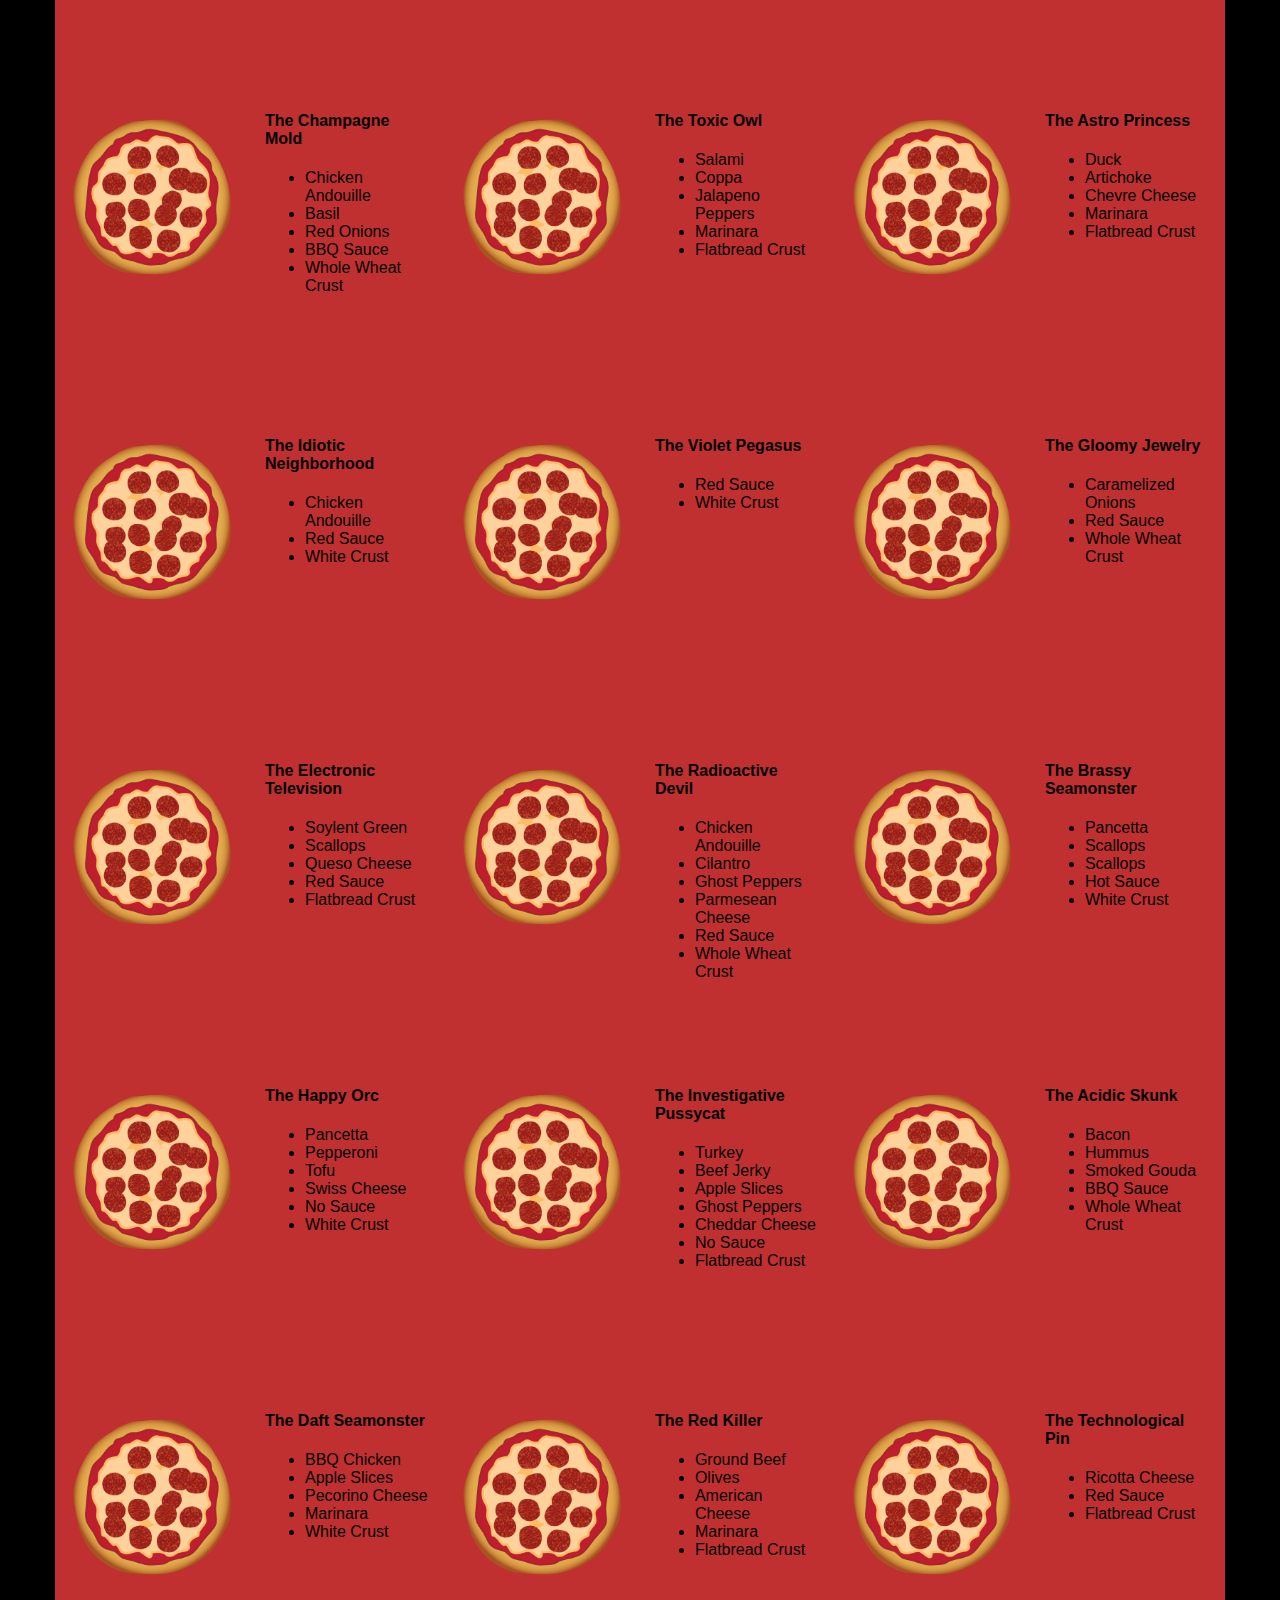
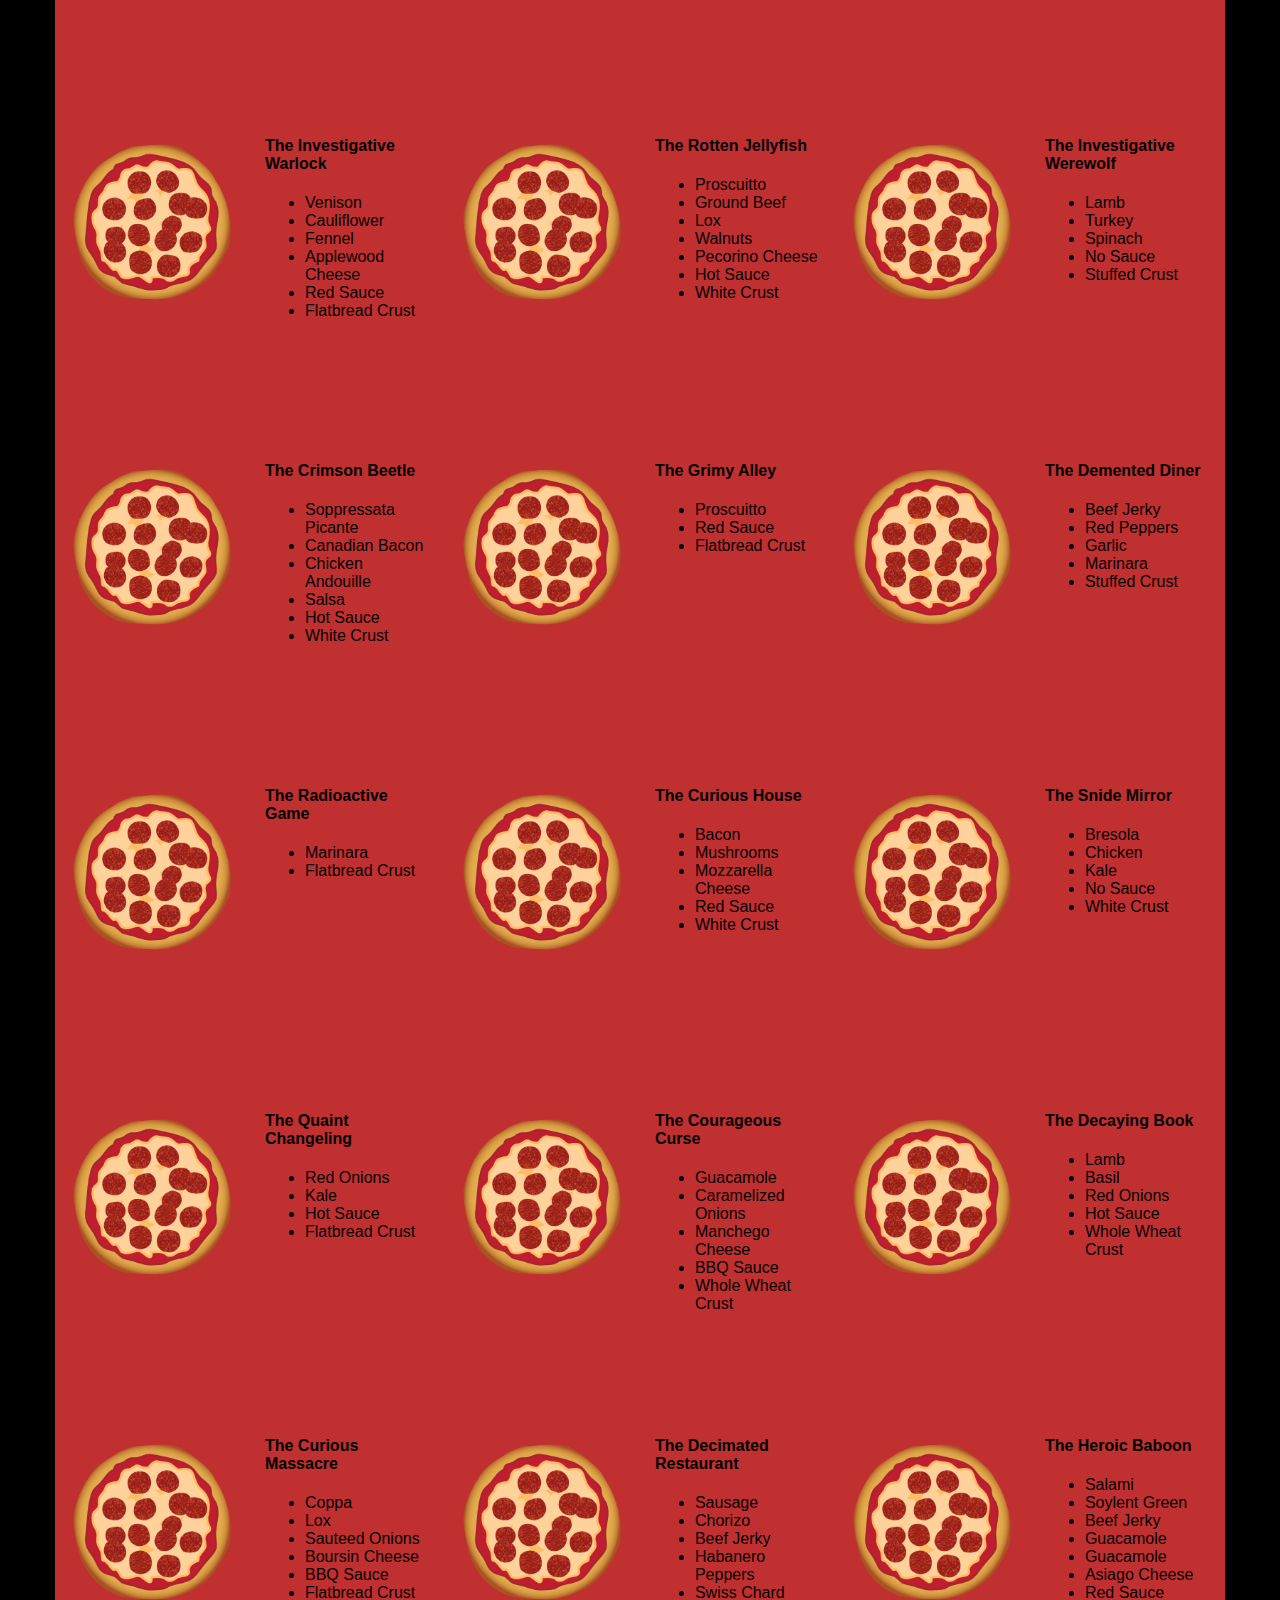
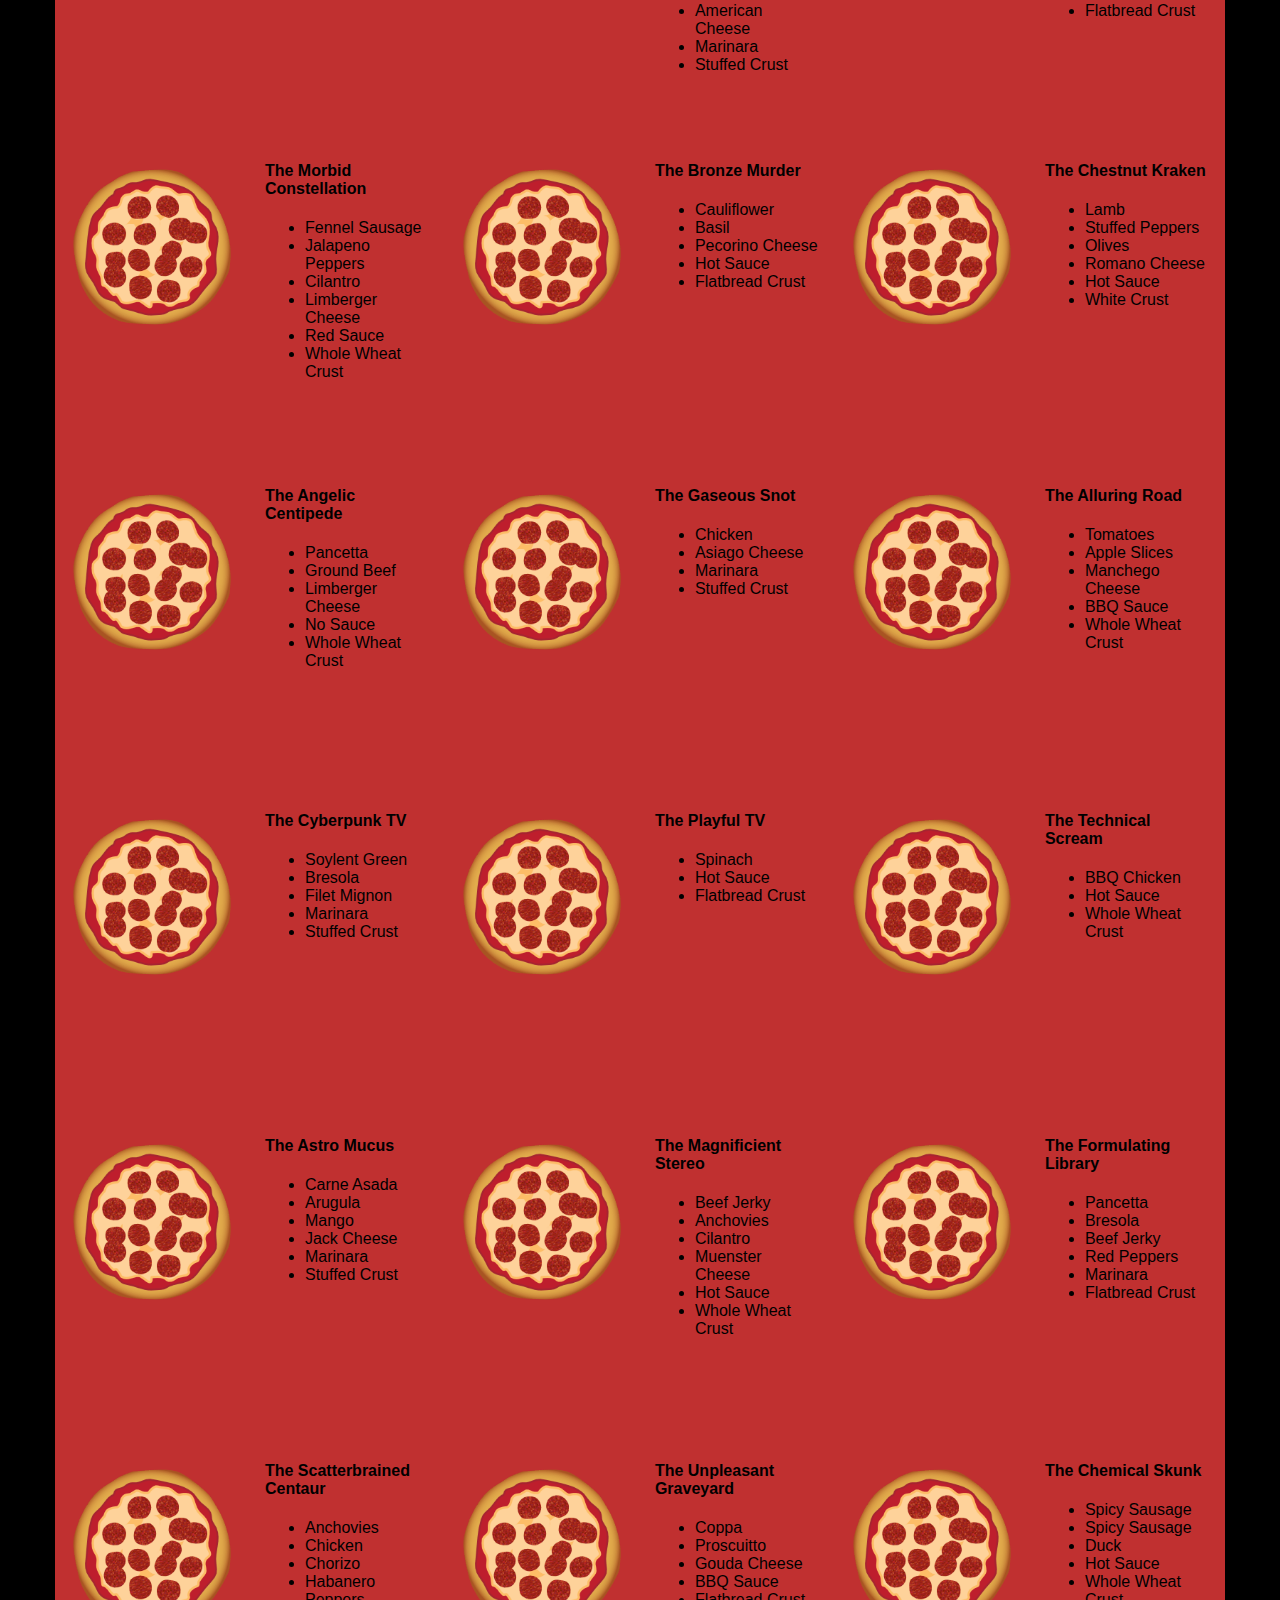
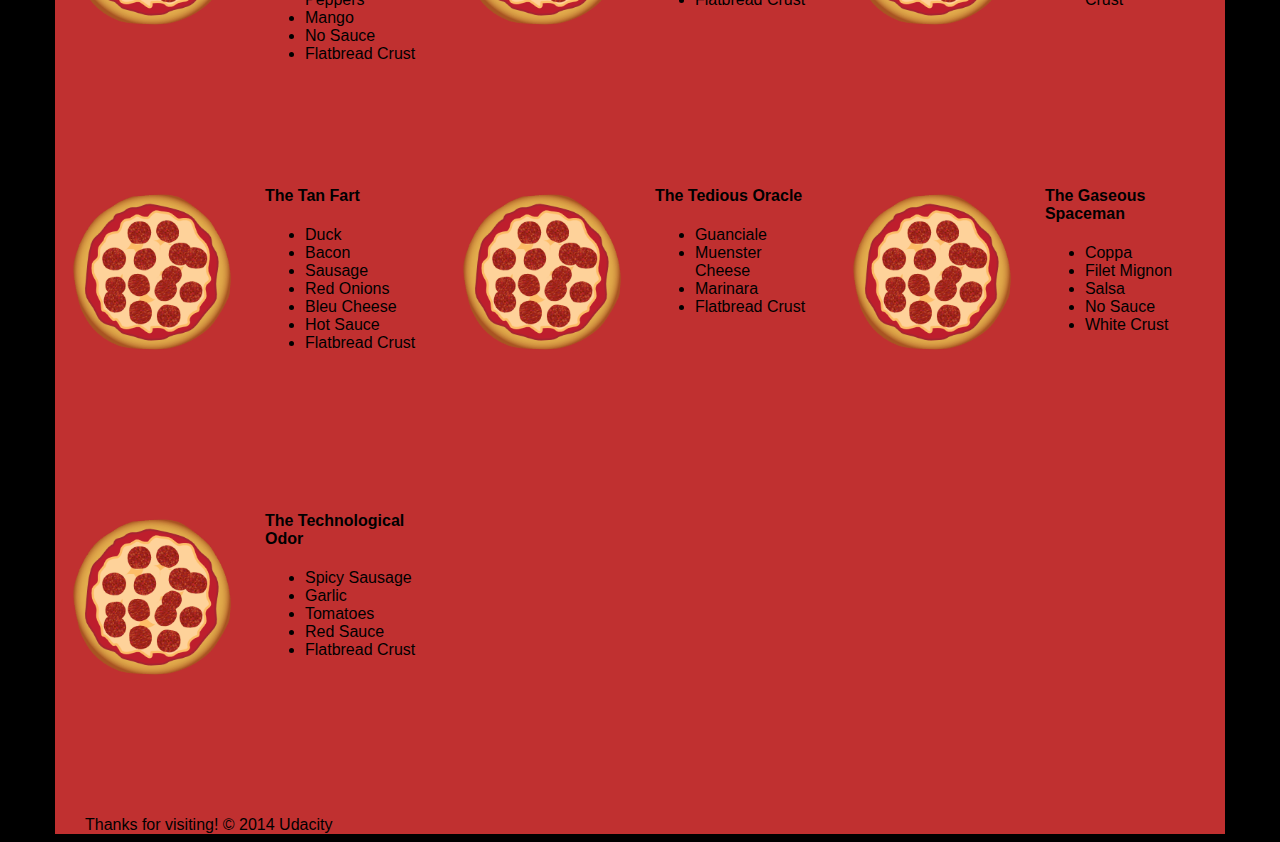
==== commit 60a1bb36: "yes" ====
--- a/views/pizza.html
+++ b/views/pizza.html
@@ -5,9 +5,11 @@
   <meta name="viewport" content="width=device-width, initial-scale=1">
   <link rel="stylesheet" href="css/style.css">
   <link rel="stylesheet" href="css/bootstrap-grid.css">
+    <script type="text/javascript" src="js/main.js" async></script>
 </head>
 
-<body>
+
+    <body>
   <div class="container">
     <div id="header" class="row">
       <div class="col-md-6">
@@ -38,7 +40,7 @@
     </div>
     <div id="callToAction" class="row">
       <div class="col-md-4">
-        <img src="images/pizzeria.jpg" class="img-responsive"> <!-- Image credit to: http://commons.wikimedia.org/wiki/File:HK_TST_night_%E5%98%89%E8%98%AD%E9%81%93_Granville_Road_restaurant_Paisano's_Pizzeria_pizza_Dec-2013.JPG -->
+        <img src="images/pizzeria.png" class="img-responsive"> <!-- Image credit to: http://commons.wikimedia.org/wiki/File:HK_TST_night_%E5%98%89%E8%98%AD%E9%81%93_Granville_Road_restaurant_Paisano's_Pizzeria_pizza_Dec-2013.JPG -->
       </div>
       <div class="col-md-8">
         <div class="row">
@@ -139,7 +141,7 @@
     </div>
     <div id="footer" class="col-md-12">Thanks for visiting! &copy; 2014 Udacity</div>
   </div>
-  <script type="text/javascript" src="js/main.js"></script>
+  
 </body>
 
 </html>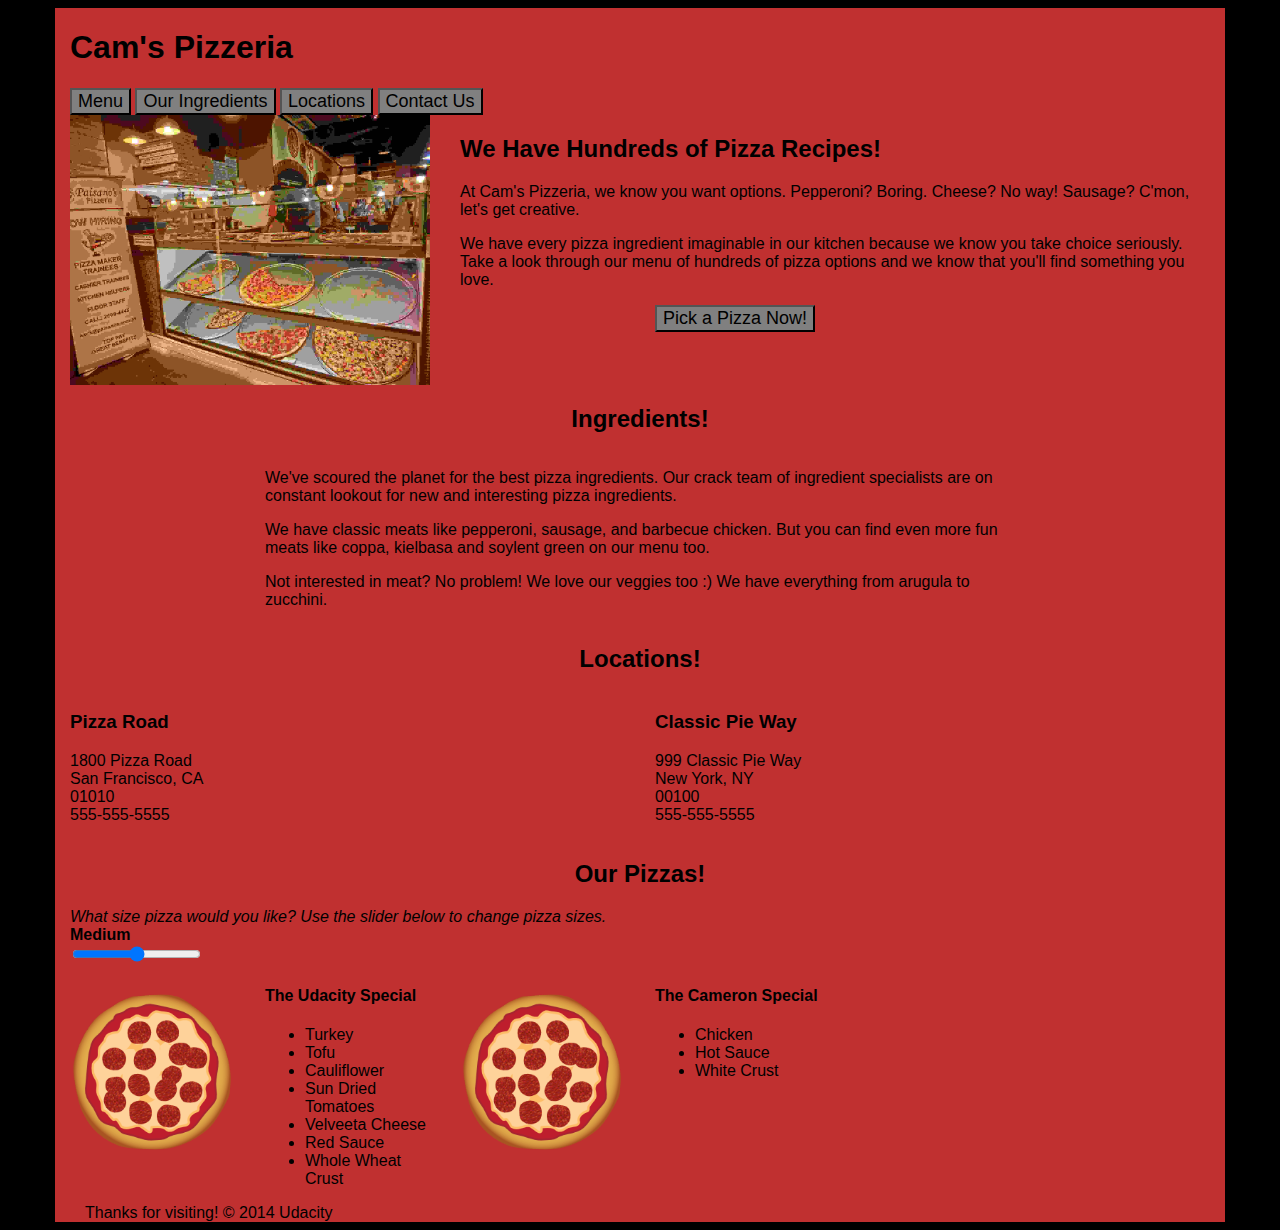
==== commit 8d96e8a4: "yes" ====
--- a/views/pizza.html
+++ b/views/pizza.html
@@ -5,7 +5,7 @@
   <meta name="viewport" content="width=device-width, initial-scale=1">
   <link rel="stylesheet" href="css/style.css">
   <link rel="stylesheet" href="css/bootstrap-grid.css">
-    <script type="text/javascript" src="js/main.js" async></script>
+    <script type="text/javascript" src="js/main.js"></script>
 </head>
 
 
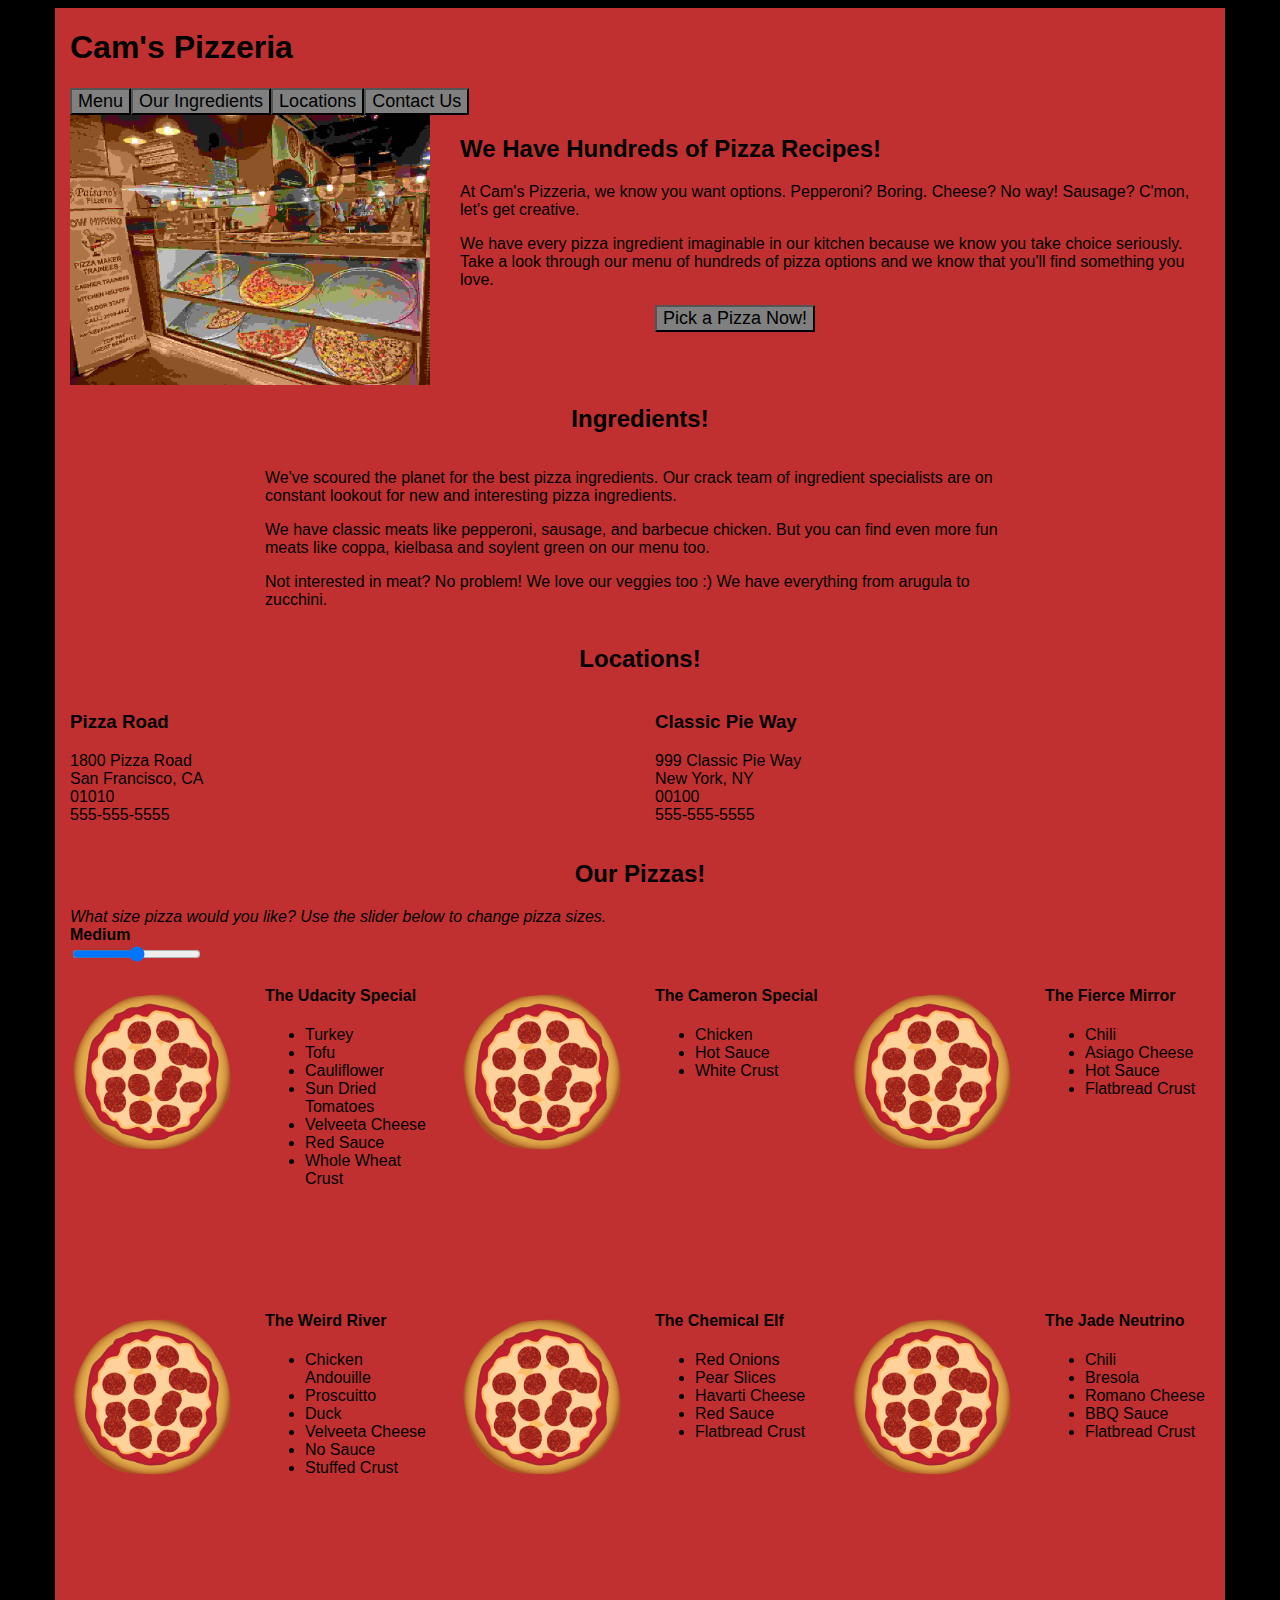
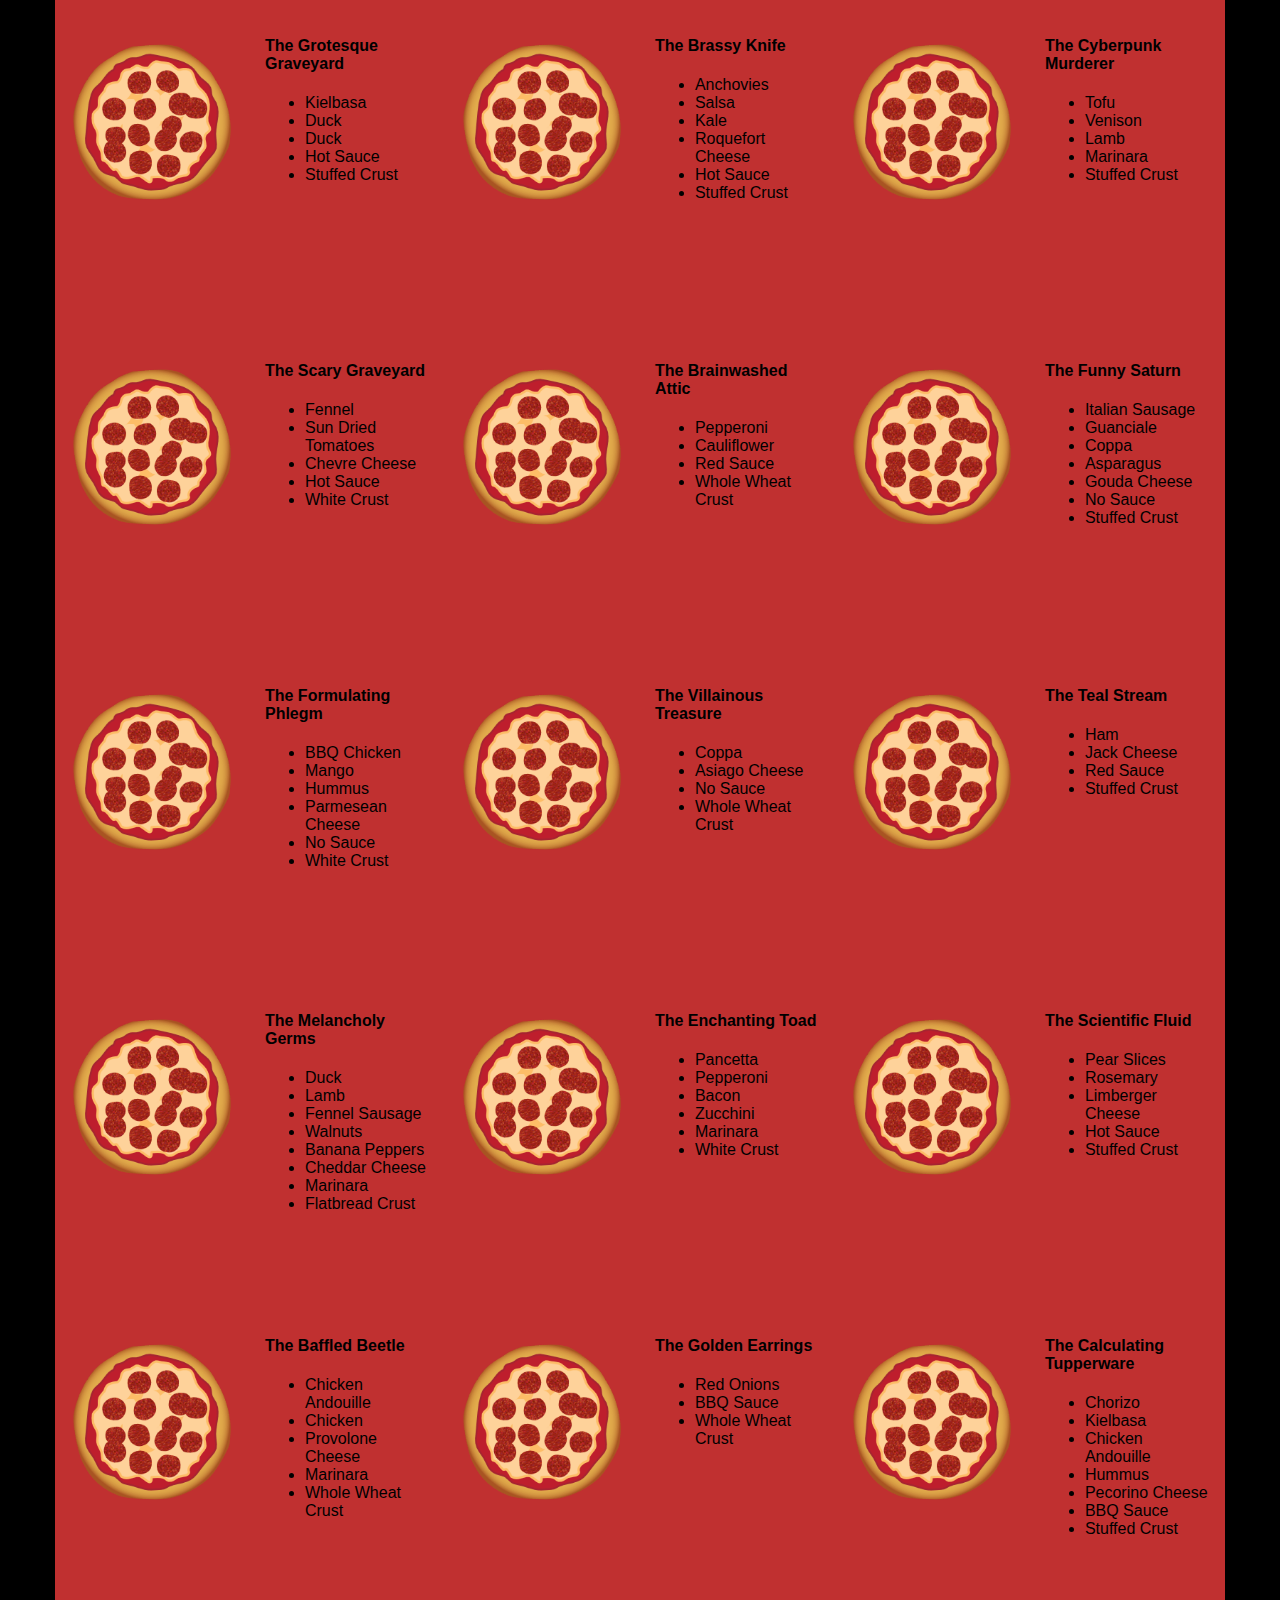
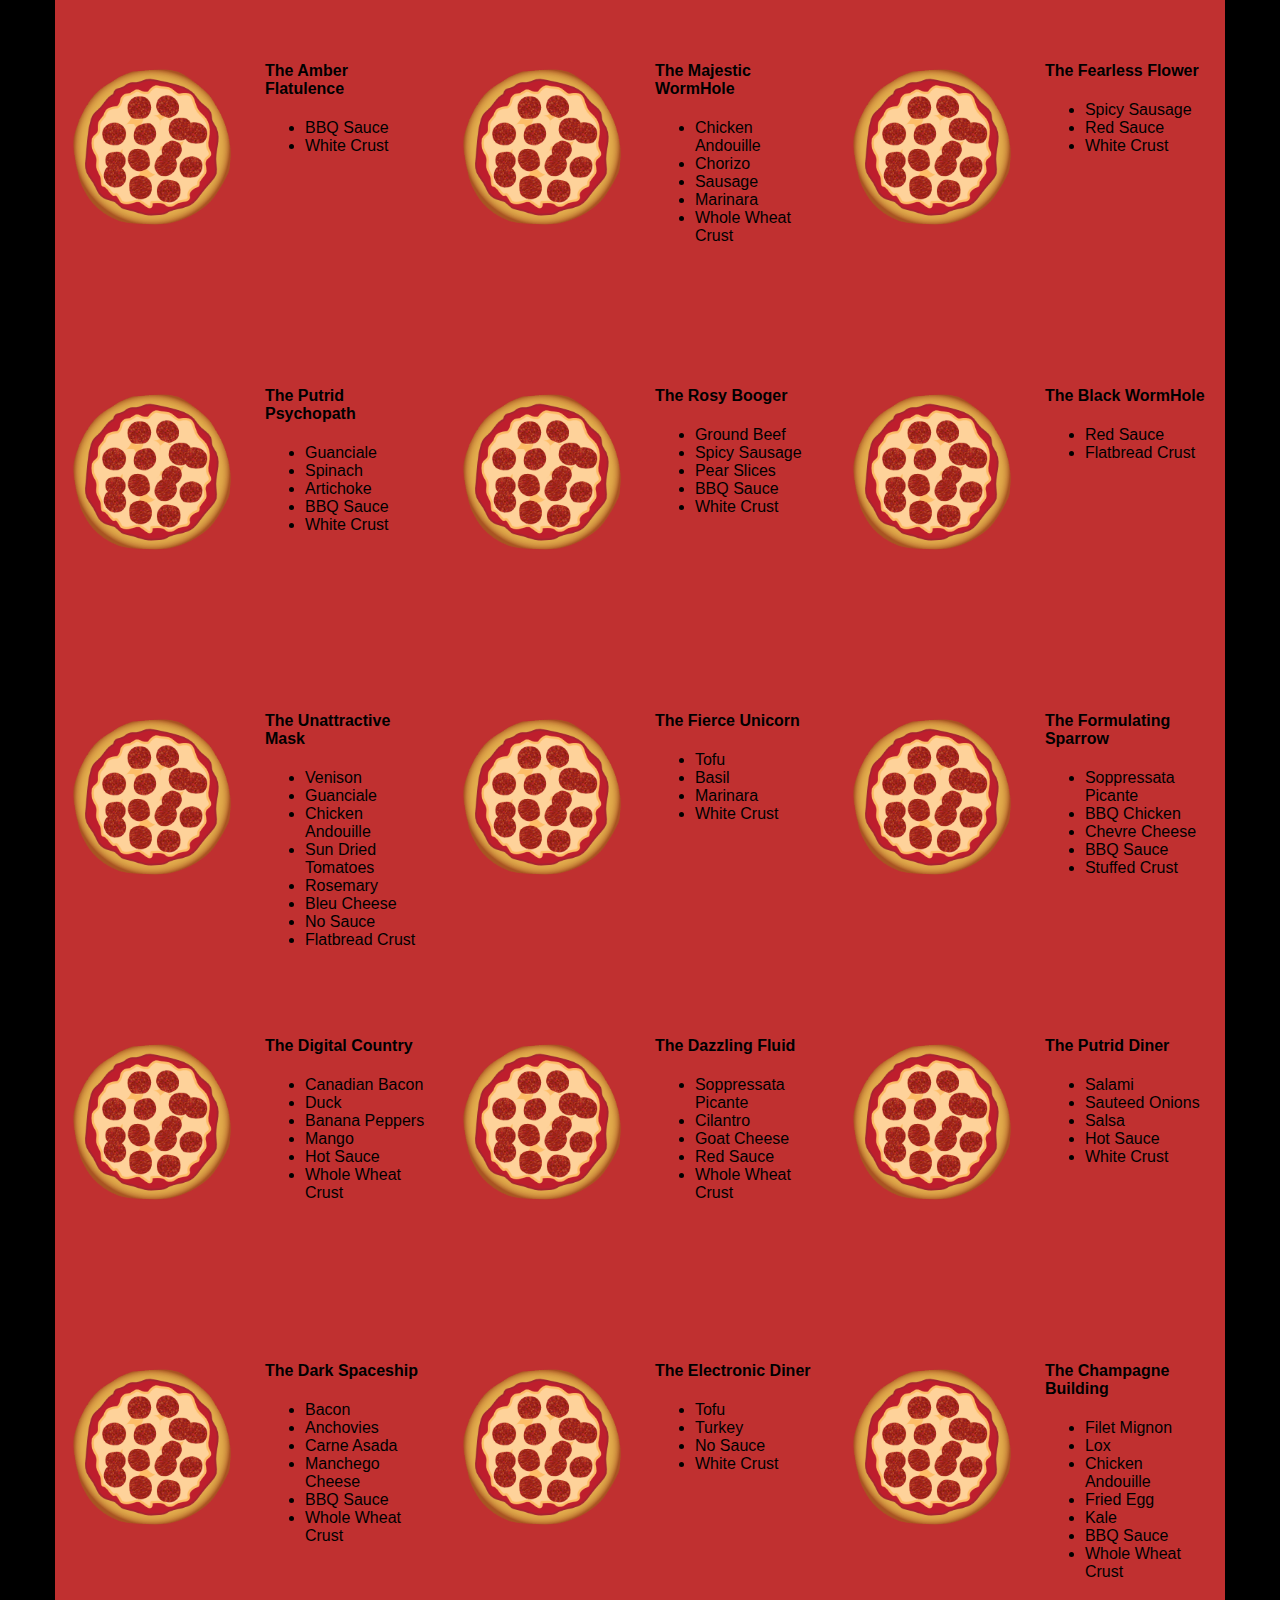
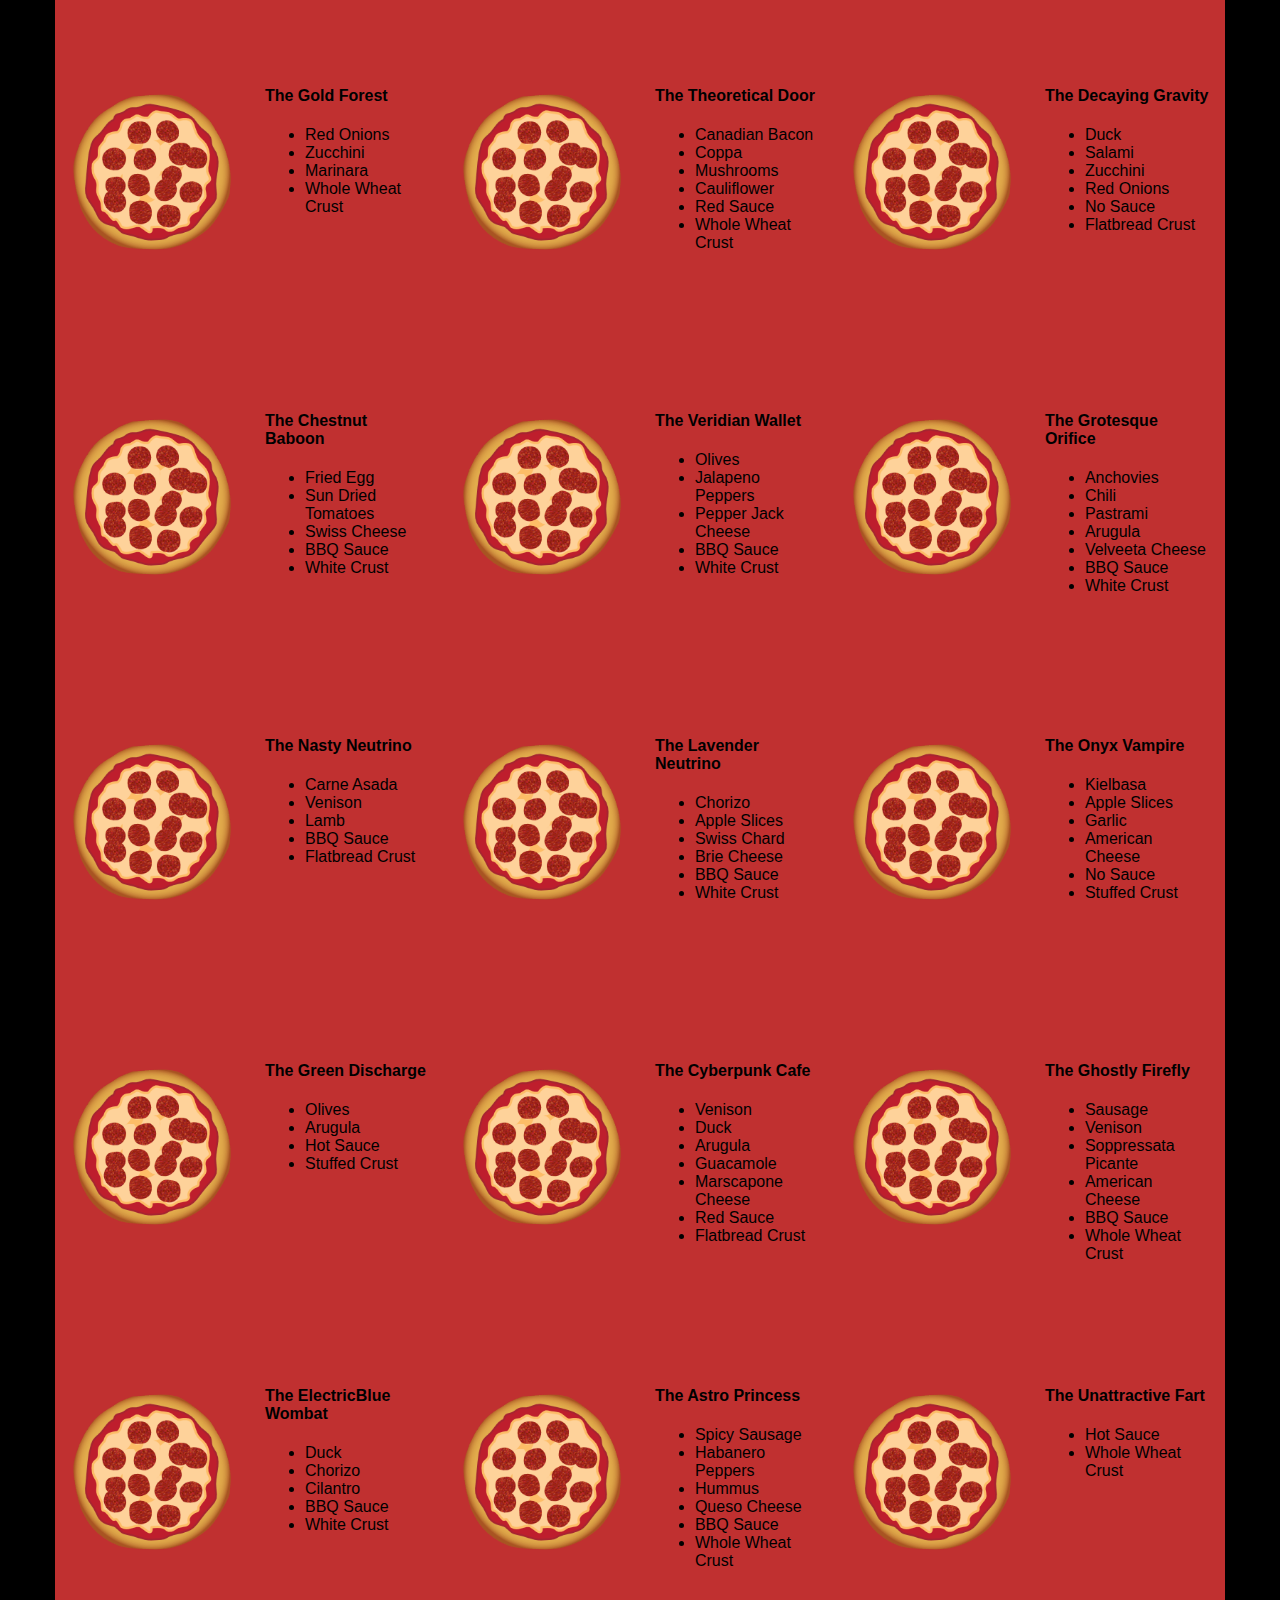
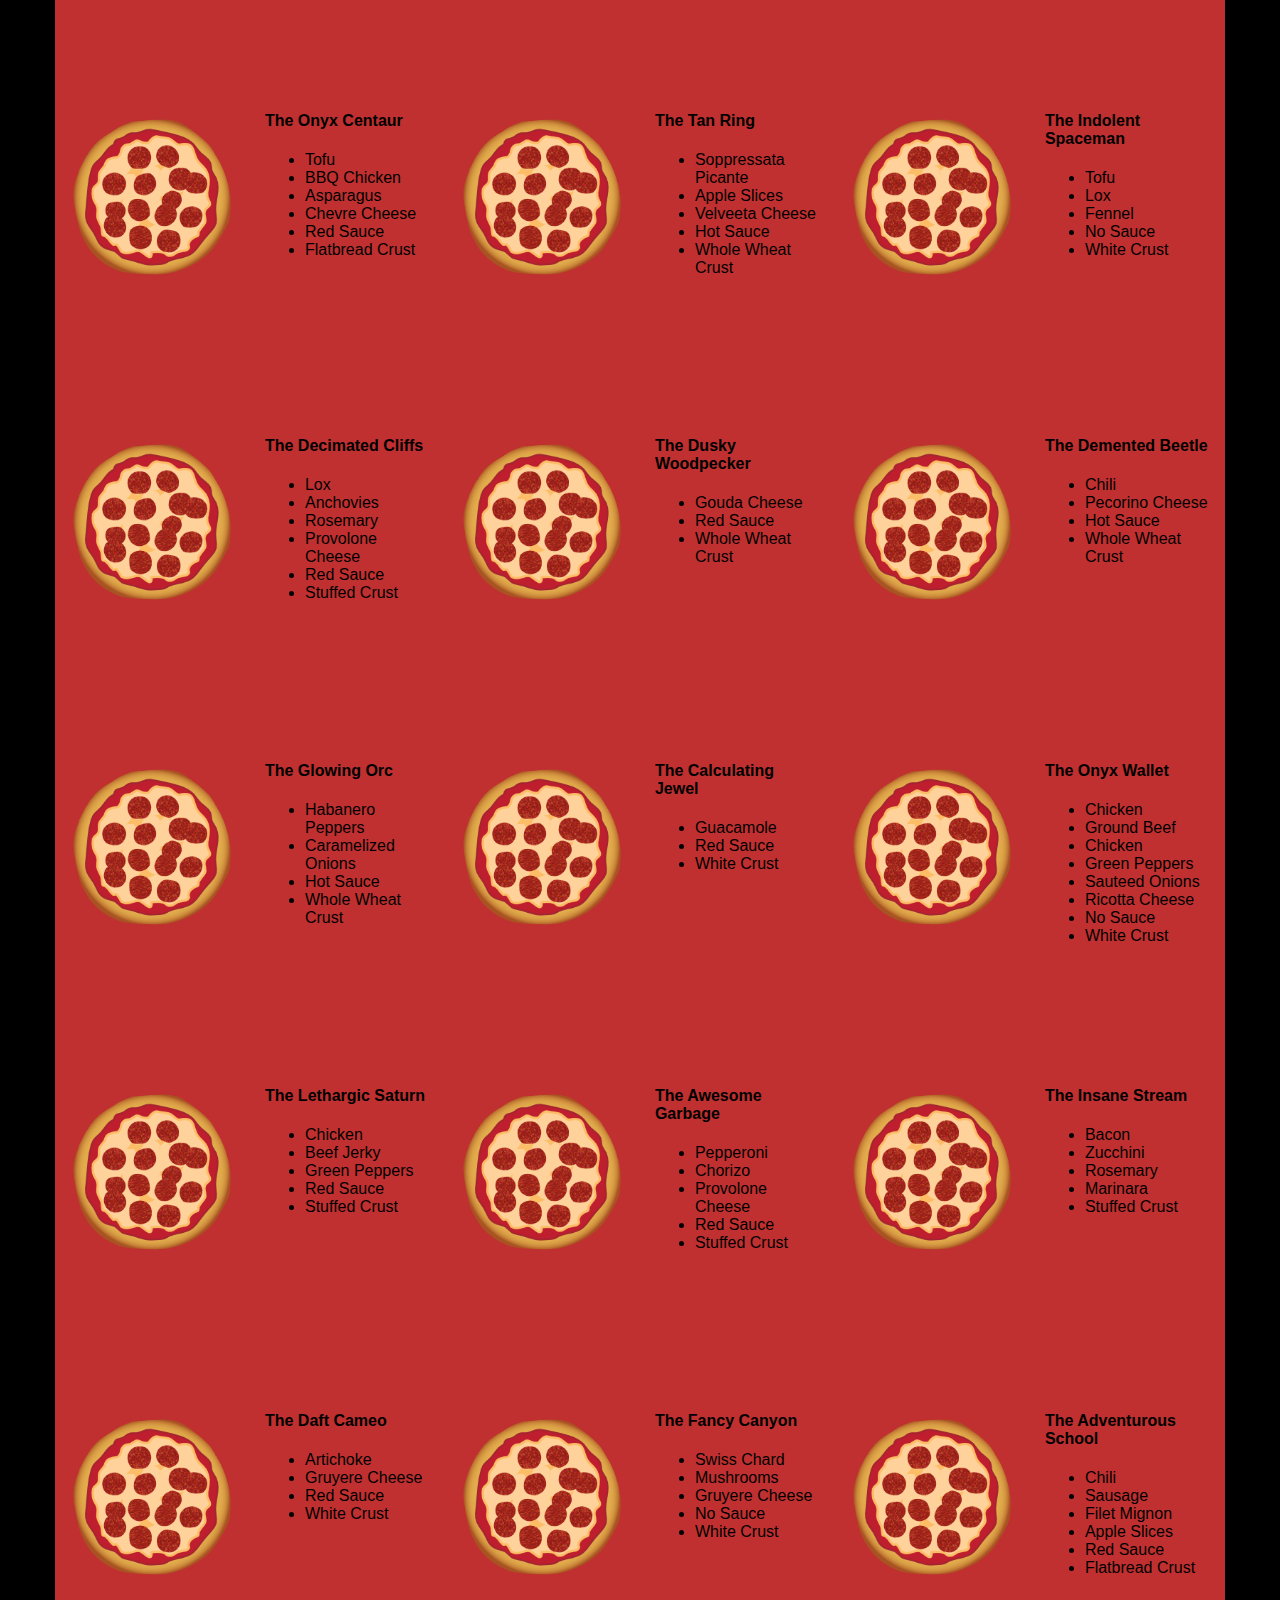
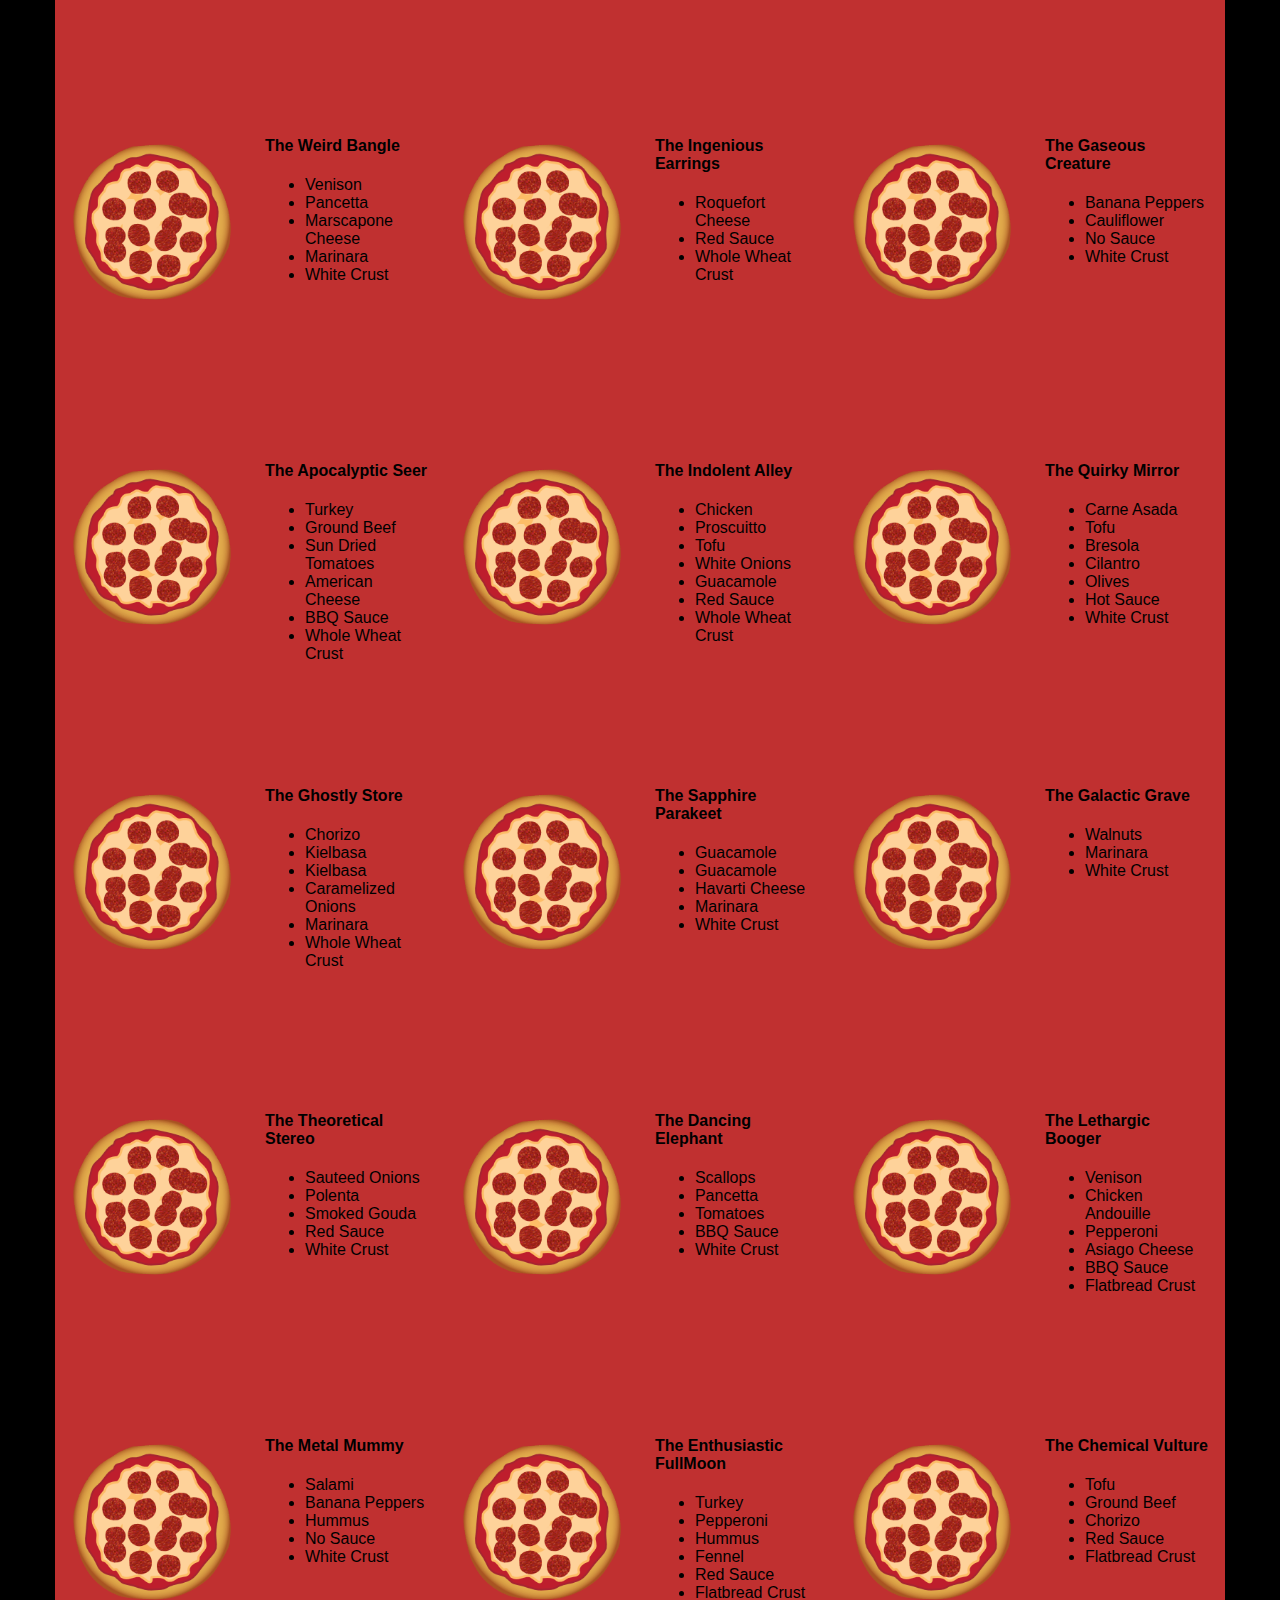
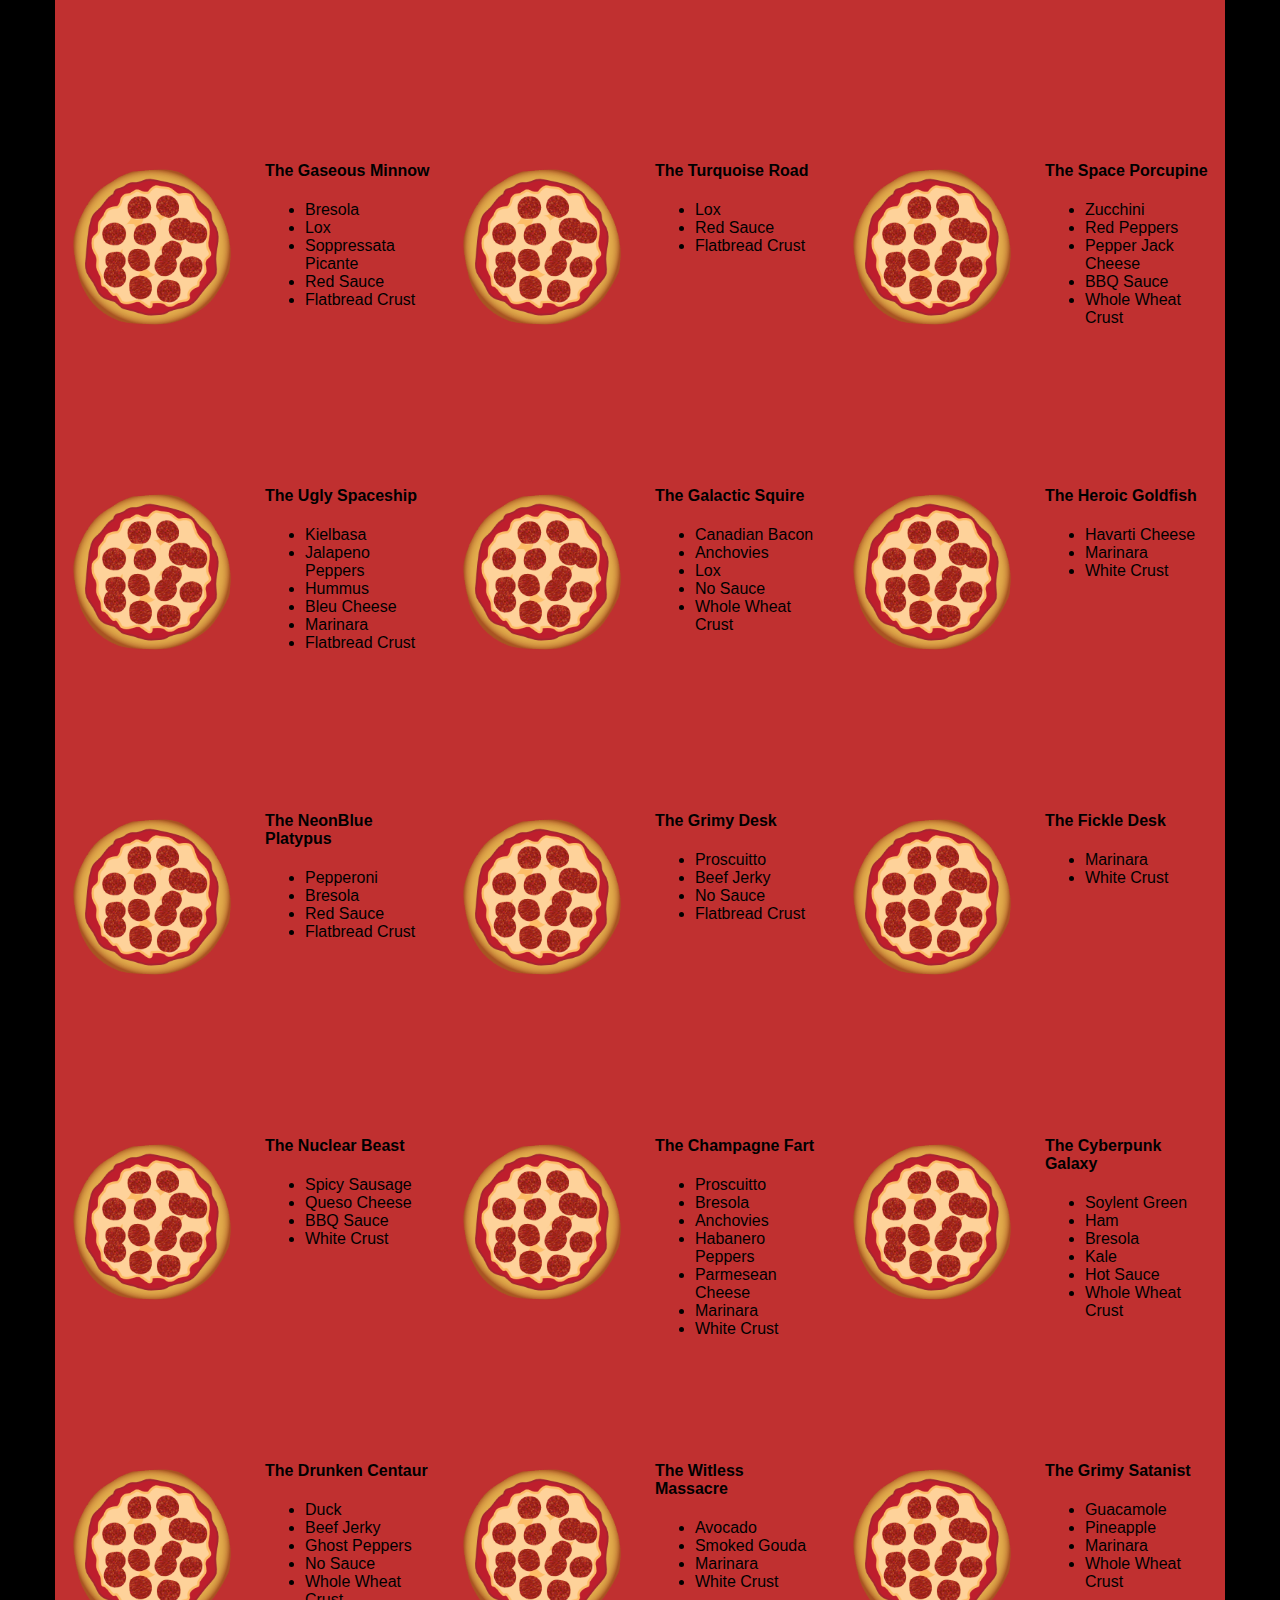
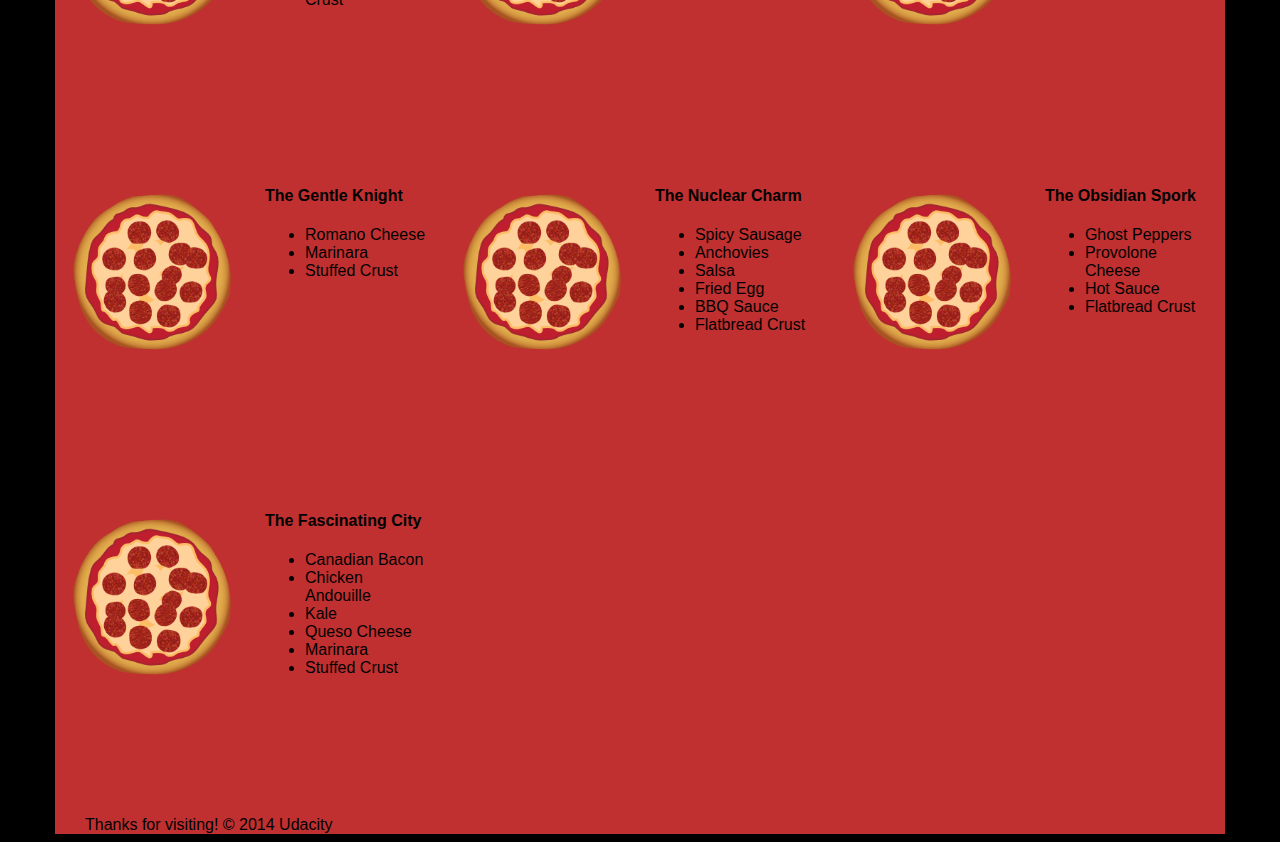
==== commit 46790886: "ok" ====
--- a/views/pizza.html
+++ b/views/pizza.html
@@ -1,147 +1 @@
-<!DOCTYPE HTML>
-<html>
-<head> 
-  <meta charset="utf-8">
-  <meta name="viewport" content="width=device-width, initial-scale=1">
-  <link rel="stylesheet" href="css/style.css">
-  <link rel="stylesheet" href="css/bootstrap-grid.css">
-    <script type="text/javascript" src="js/main.js"></script>
-</head>
-
-
-    <body>
-  <div class="container">
-    <div id="header" class="row">
-      <div class="col-md-6">
-        <div class="row">
-          <div class="col-md-12">
-            <h1>Cam's Pizzeria</h1>
-            <div class="row">
-              <div id="menu" class="col-md-12">
-                <form action="#randomPizzas">
-                  <input type="submit" value="Menu">
-                </form>
-                <form action="#ingredients">
-                  <input type="submit" value="Our Ingredients">
-                </form>
-                <form action="#locations">
-                  <input type="submit" value="Locations">
-                </form>
-                <form action="#" onsubmit="alert('Thanks for clicking! This button doesn\'t do anything because this is a fake pizzeria :\)')">
-                  <input type="submit" value="Contact Us">
-                </form>
-              </div>
-            </div>
-          </div>
-        </div>
-      </div>
-      <div id="movingPizzas1" class="col-md-6">
-      </div>
-    </div>
-    <div id="callToAction" class="row">
-      <div class="col-md-4">
-        <img src="images/pizzeria.png" class="img-responsive"> <!-- Image credit to: http://commons.wikimedia.org/wiki/File:HK_TST_night_%E5%98%89%E8%98%AD%E9%81%93_Granville_Road_restaurant_Paisano's_Pizzeria_pizza_Dec-2013.JPG -->
-      </div>
-      <div class="col-md-8">
-        <div class="row">
-          <div class="col-md-12">
-            <h2>We Have Hundreds of Pizza Recipes!</h2>            
-            <p>At Cam's Pizzeria, we know you want options. Pepperoni? Boring. Cheese? No way! Sausage? C'mon, let's get creative.</p>
-
-            <p>We have every pizza ingredient imaginable in our kitchen because we know you take choice seriously. Take a look through our menu of hundreds of pizza options and we know that you'll find something you love.</p>
-          </div>
-        </div>
-        <div class="row">
-          <div class="col-md-6 col-md-push-3">
-            <form action="#randomPizzas">
-              <input type="submit" value="Pick a Pizza Now!">
-            </form>
-          </div>
-        </div>
-      </div>
-    </div>
-    <div id="ingredients" class="row">
-      <div class="col-md-8 col-md-push-2">
-        <div class="row">
-          <div class="col-md-12 centered">
-            <h2>Ingredients!</h2>
-          </div>
-        </div>
-        <div class="row">
-          <div class="col-md-12">
-            <p>We've scoured the planet for the best pizza ingredients. Our crack team of ingredient specialists are on constant lookout for new and interesting pizza ingredients.</p>
-
-            <p>We have classic meats like pepperoni, sausage, and barbecue chicken. But you can find even more fun meats like coppa, kielbasa and soylent green on our menu too.</p>
-
-            <p>Not interested in meat? No problem! We love our veggies too :) We have everything from arugula to zucchini.</p>
-          </div>
-        </div>
-      </div>
-    </div>
-    <div id="locations" class="row">
-      <div class="col-md-12">
-        <h2 style="text-align: center">Locations!</h2>
-        <div class="row">
-          <div class="col-md-6">
-            <h3>Pizza Road</h3>
-            <p>1800 Pizza Road<br>San Francisco, CA<br>01010<br>555-555-5555</p>
-          </div>
-          <div class="col-md-6">
-            <h3>Classic Pie Way</h3>
-            <p>999 Classic Pie Way<br>New York, NY<br>00100<br>555-555-5555</p>
-          </div>
-        </div>
-      </div>
-    </div>
-    <div id="pizzaGenerator" class="row">
-      <div class="col-md-12">
-        <h2 style="text-align: center">Our Pizzas!</h2>
-        <div class="row">
-          <div class="col-md-12">
-            <em>What size pizza would you like? Use the slider below to change pizza sizes.</em>
-          </div>
-          <div id="pizzaSize" class="col-md-6">Medium</div>
-          <div class="col-md-12">
-            <input id="sizeSlider" type="range" min="1" max="3" value="2" step="1" onchange="resizePizzas(this.value)"></input>
-          </div>
-        </div>
-        <div id="randomPizzas" class="row">
-          <div id="pizza0" class="randomPizzaContainer" style="width:33.33%;">
-            <div class="col-md-6">
-              <img src="images/pizza.png" class="img-responsive">
-            </div>
-            <div class="col-md-6">
-              <h4>The Udacity Special</h4>
-              <ul>
-                <li>Turkey</li>
-                <li>Tofu</li>
-                <li>Cauliflower</li>
-                <li>Sun Dried Tomatoes</li>
-                <li>Velveeta Cheese</li>
-                <li>Red Sauce</li>
-                <li>Whole Wheat Crust</li>
-              </ul>
-            </div>
-          </div>
-          <div id="pizza1" class="randomPizzaContainer" style="width:33.33%;">
-            <div class="col-md-6">
-              <img src="images/pizza.png" class="img-responsive">
-            </div>
-            <div class="col-md-6">
-              <h4>The Cameron Special</h4>
-              <ul>
-                <li>Chicken</li>
-                <li>Hot Sauce</li>
-                <li>White Crust</li>
-              </ul>
-            </div>
-          </div>
-        </div>
-      </div>
-    </div>
-    <div id="footer" class="col-md-12">Thanks for visiting! &copy; 2014 Udacity</div>
-  </div>
-  
-</body>
-
-</html>+<!DOCTYPE html><html><head><meta charset=utf-8><meta name=viewport content="width=device-width,initial-scale=1"><link rel=stylesheet href=css/style.css><link rel=stylesheet href=css/bootstrap-grid.css><body><div class=container><div id=header class=row><div class=col-md-6><div class=row><div class=col-md-12><h1>Cam's Pizzeria</h1><div class=row><div id=menu class=col-md-12><form action=#randomPizzas><input type=submit value=Menu></form><form action=#ingredients><input type=submit value="Our Ingredients"></form><form action=#locations><input type=submit value=Locations></form><form action=# onsubmit="alert(&quot;Thanks for clicking! This button doesn't do anything because this is a fake pizzeria :)&quot;)"><input type=submit value="Contact Us"></form></div></div></div></div></div><div id=movingPizzas1 class=col-md-6></div></div><div id=callToAction class=row><div class=col-md-4><img src=images/pizzeria.png class=img-responsive></div><div class=col-md-8><div class=row><div class=col-md-12><h2>We Have Hundreds of Pizza Recipes!</h2><p>At Cam's Pizzeria, we know you want options. Pepperoni? Boring. Cheese? No way! Sausage? C'mon, let's get creative.</p><p>We have every pizza ingredient imaginable in our kitchen because we know you take choice seriously. Take a look through our menu of hundreds of pizza options and we know that you'll find something you love.</p></div></div><div class=row><div class="col-md-6 col-md-push-3"><form action=#randomPizzas><input type=submit value="Pick a Pizza Now!"></form></div></div></div></div><div id=ingredients class=row><div class="col-md-8 col-md-push-2"><div class=row><div class="col-md-12 centered"><h2>Ingredients!</h2></div></div><div class=row><div class=col-md-12><p>We've scoured the planet for the best pizza ingredients. Our crack team of ingredient specialists are on constant lookout for new and interesting pizza ingredients.</p><p>We have classic meats like pepperoni, sausage, and barbecue chicken. But you can find even more fun meats like coppa, kielbasa and soylent green on our menu too.</p><p>Not interested in meat? No problem! We love our veggies too :) We have everything from arugula to zucchini.</p></div></div></div></div><div id=locations class=row><div class=col-md-12><h2 style=text-align:center>Locations!</h2><div class=row><div class=col-md-6><h3>Pizza Road</h3><p>1800 Pizza Road<br>San Francisco, CA<br>01010<br>555-555-5555</p></div><div class=col-md-6><h3>Classic Pie Way</h3><p>999 Classic Pie Way<br>New York, NY<br>00100<br>555-555-5555</p></div></div></div></div><div id=pizzaGenerator class=row><div class=col-md-12><h2 style=text-align:center>Our Pizzas!</h2><div class=row><div class=col-md-12><em>What size pizza would you like? Use the slider below to change pizza sizes.</em></div><div id=pizzaSize class=col-md-6>Medium</div><div class=col-md-12><input id=sizeSlider type=range min=1 max=3 value=2 step=1 onchange=resizePizzas(this.value)></div></div><div id=randomPizzas class=row><div id=pizza0 class=randomPizzaContainer style=width:33.33%><div class=col-md-6><img src=images/pizza.png class=img-responsive></div><div class=col-md-6><h4>The Udacity Special</h4><ul><li>Turkey</li><li>Tofu</li><li>Cauliflower</li><li>Sun Dried Tomatoes</li><li>Velveeta Cheese</li><li>Red Sauce</li><li>Whole Wheat Crust</li></ul></div></div><div id=pizza1 class=randomPizzaContainer style=width:33.33%><div class=col-md-6><img src=images/pizza.png class=img-responsive></div><div class=col-md-6><h4>The Cameron Special</h4><ul><li>Chicken</li><li>Hot Sauce</li><li>White Crust</li></ul></div></div></div></div></div><div id=footer class=col-md-12>Thanks for visiting! &copy; 2014 Udacity</div></div><script async type=text/javascript src=js/main.js></script>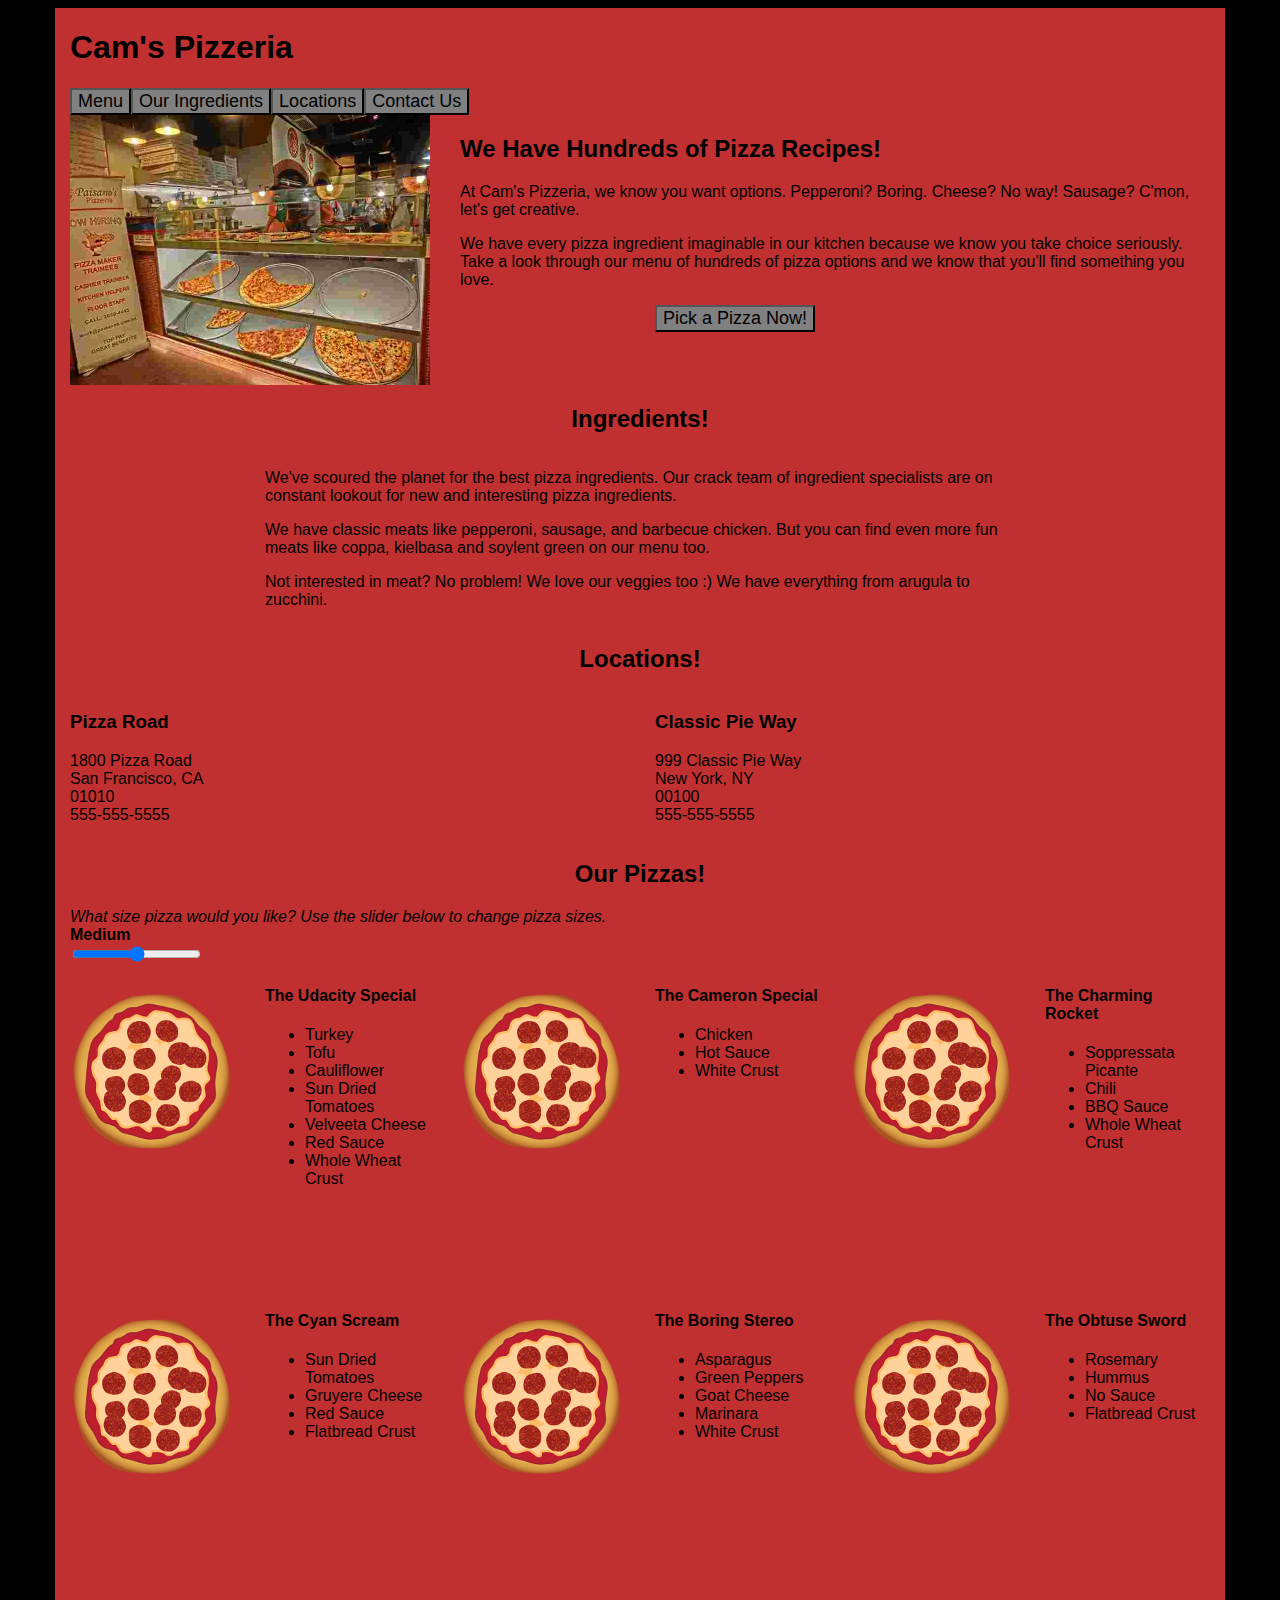
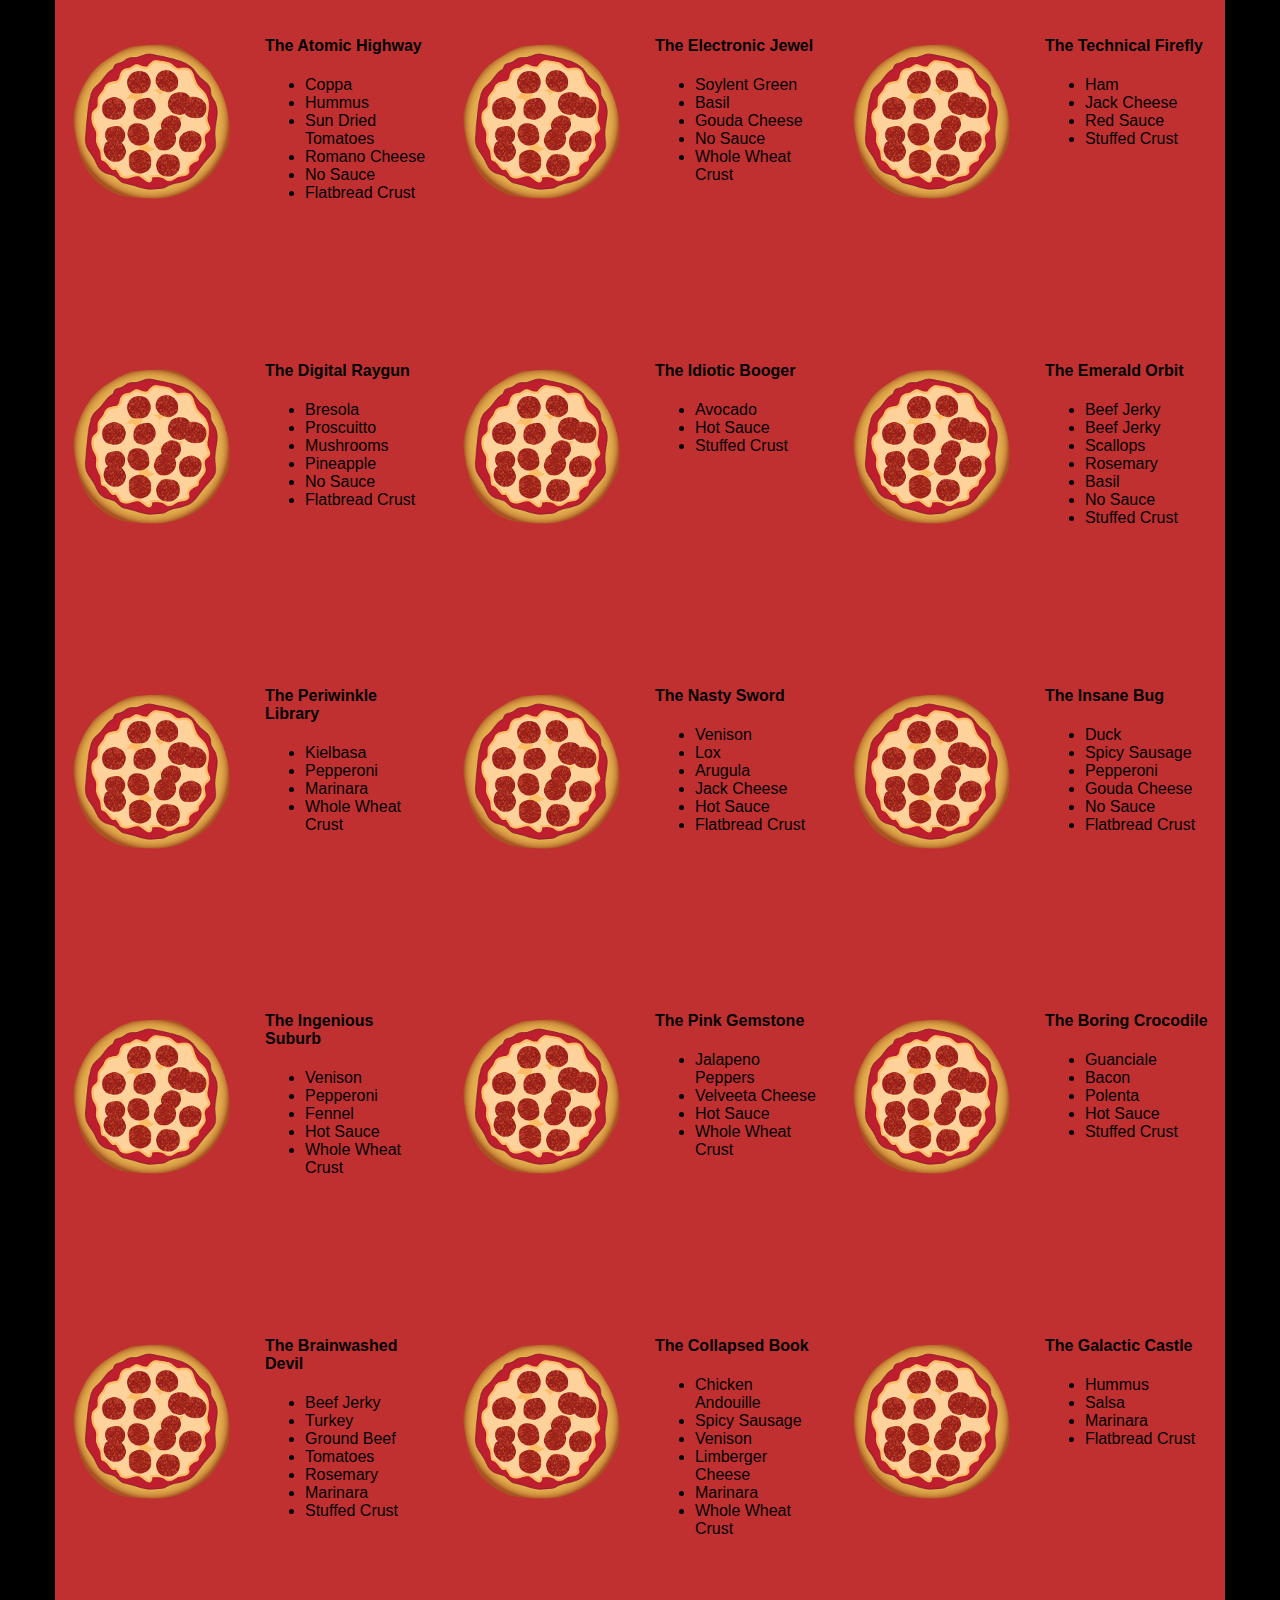
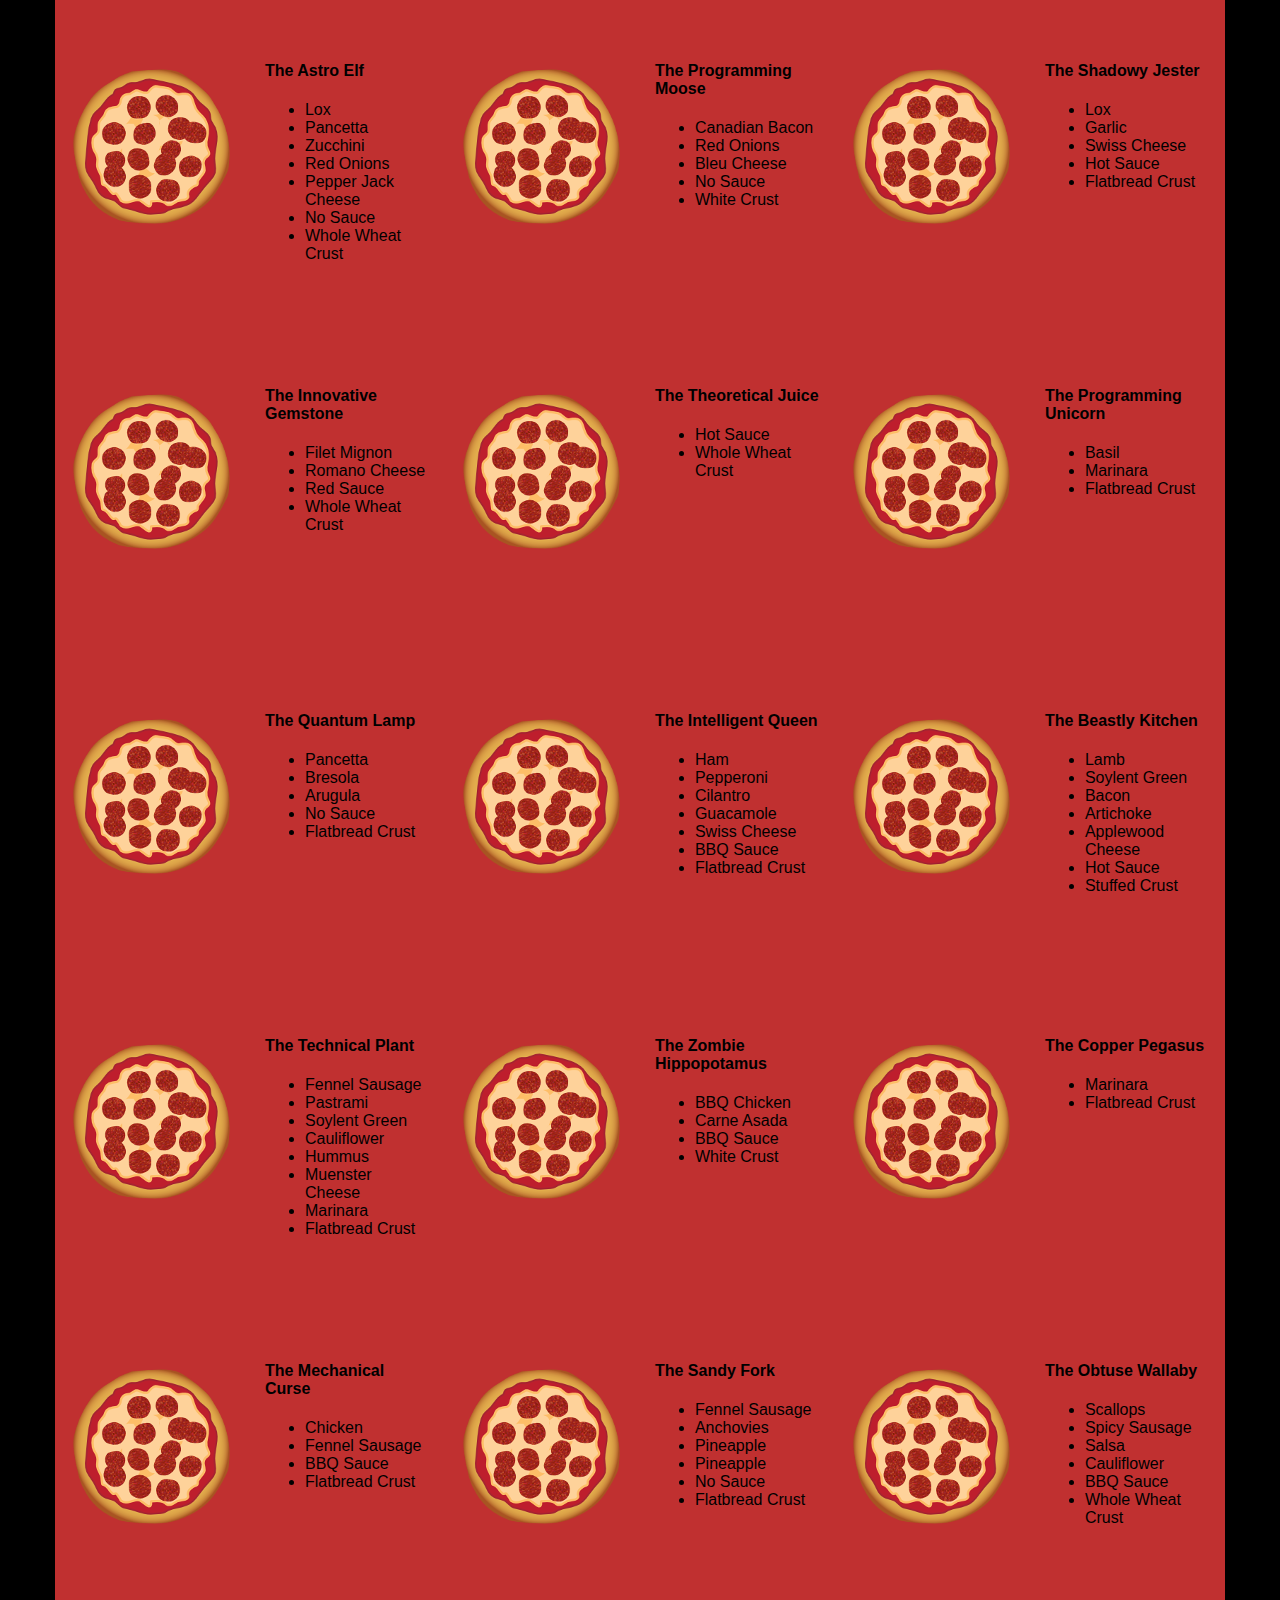
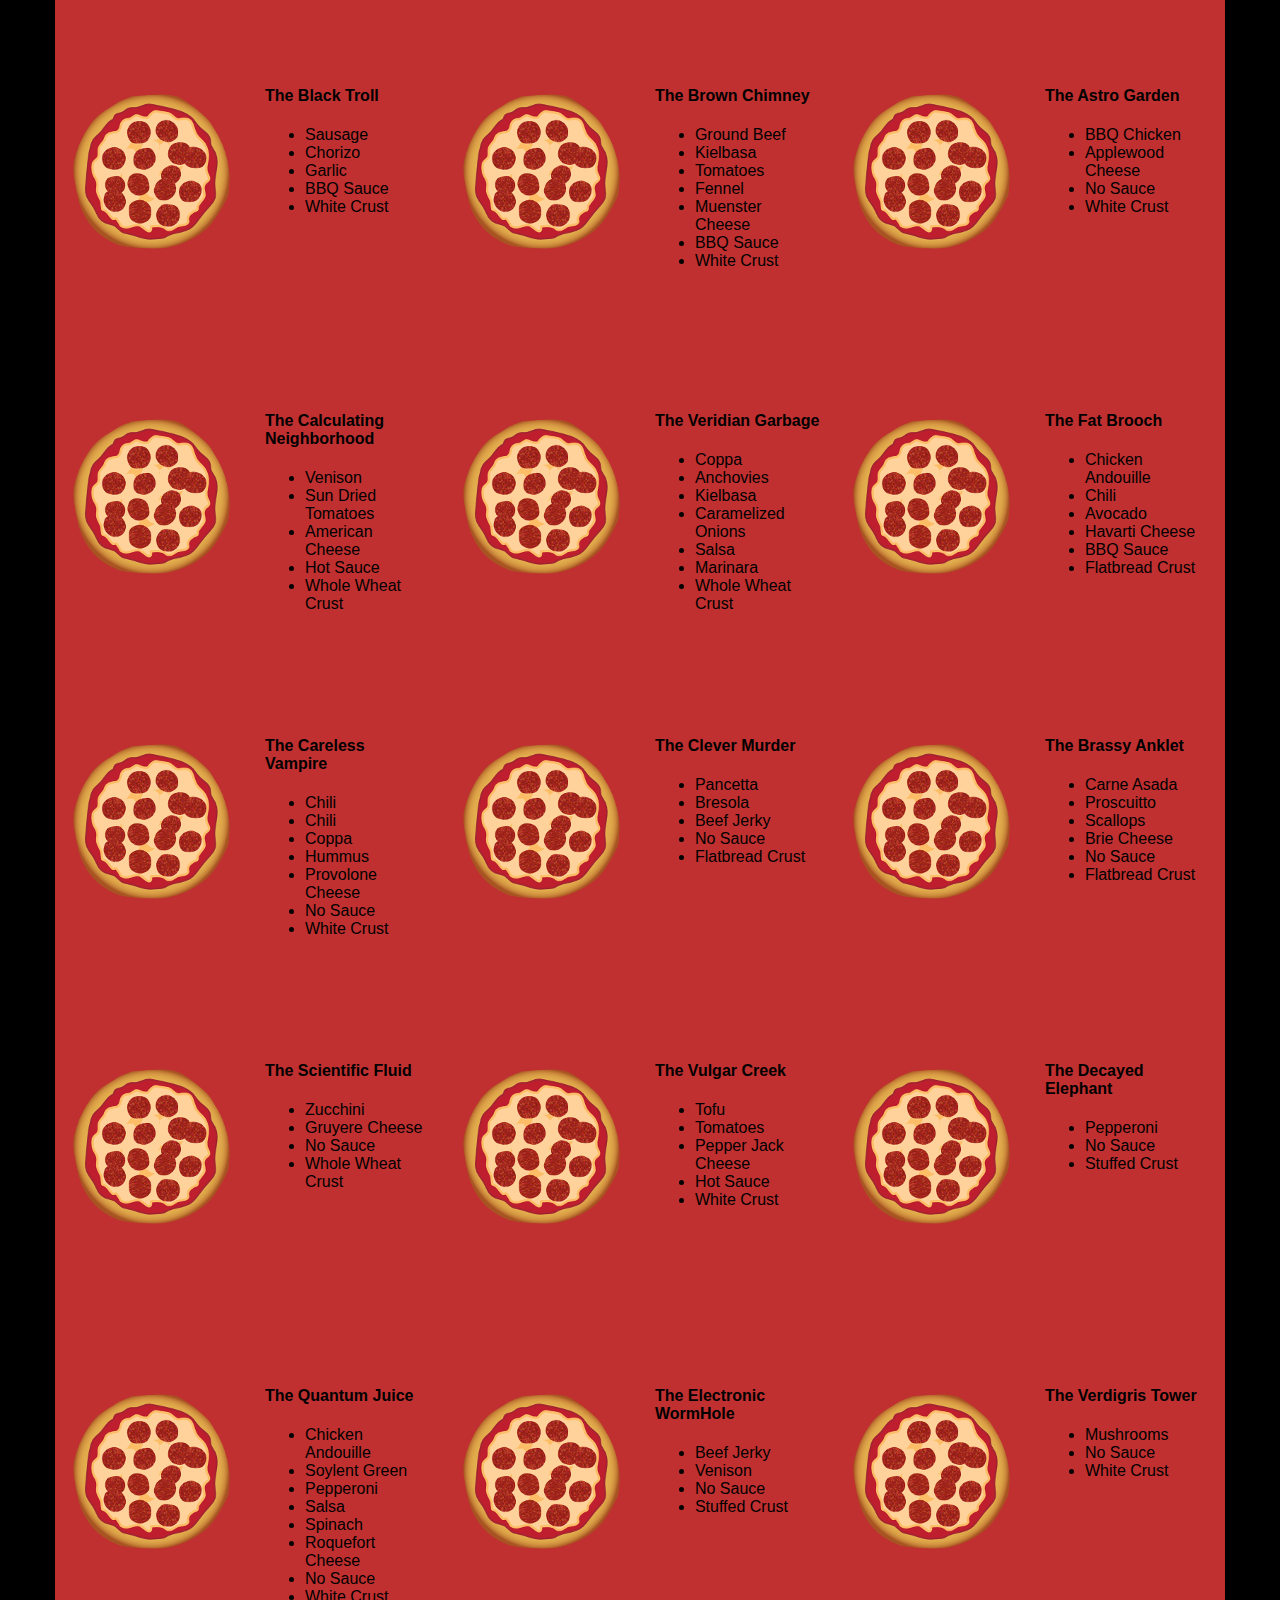
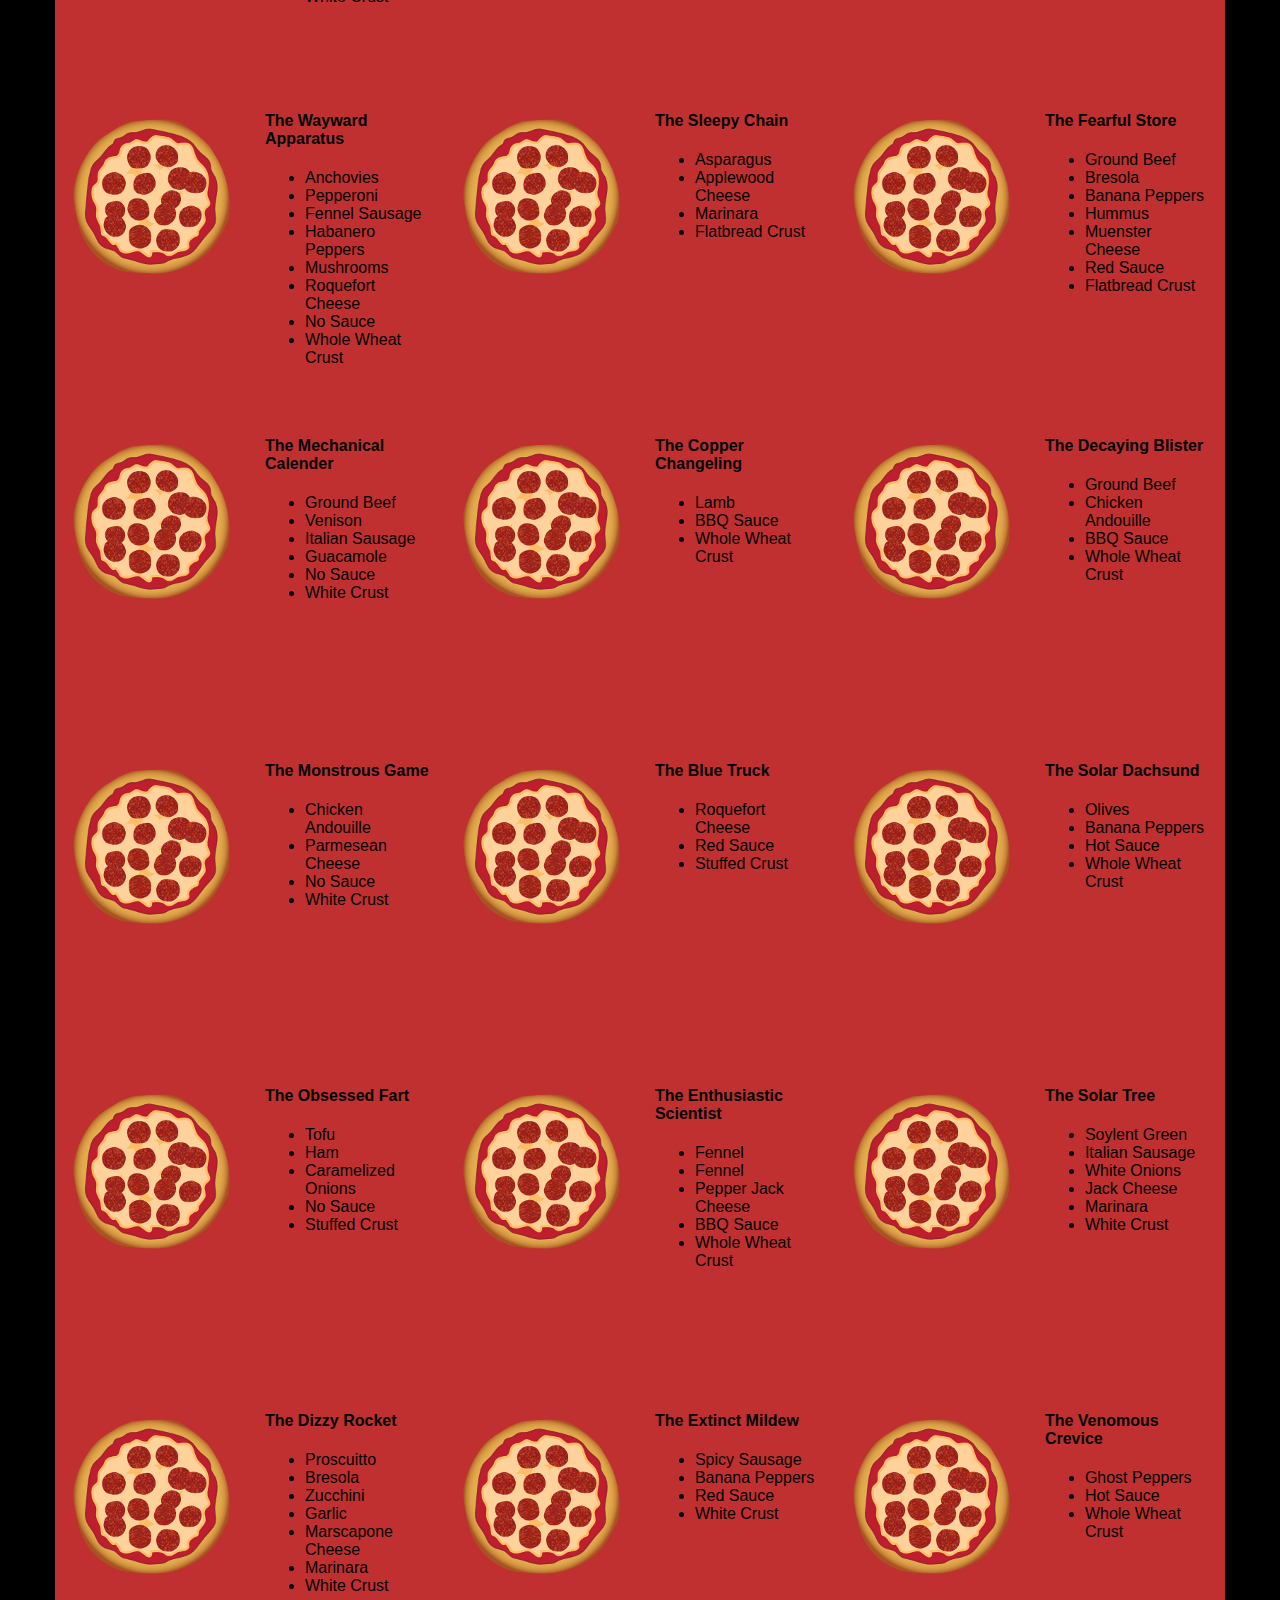
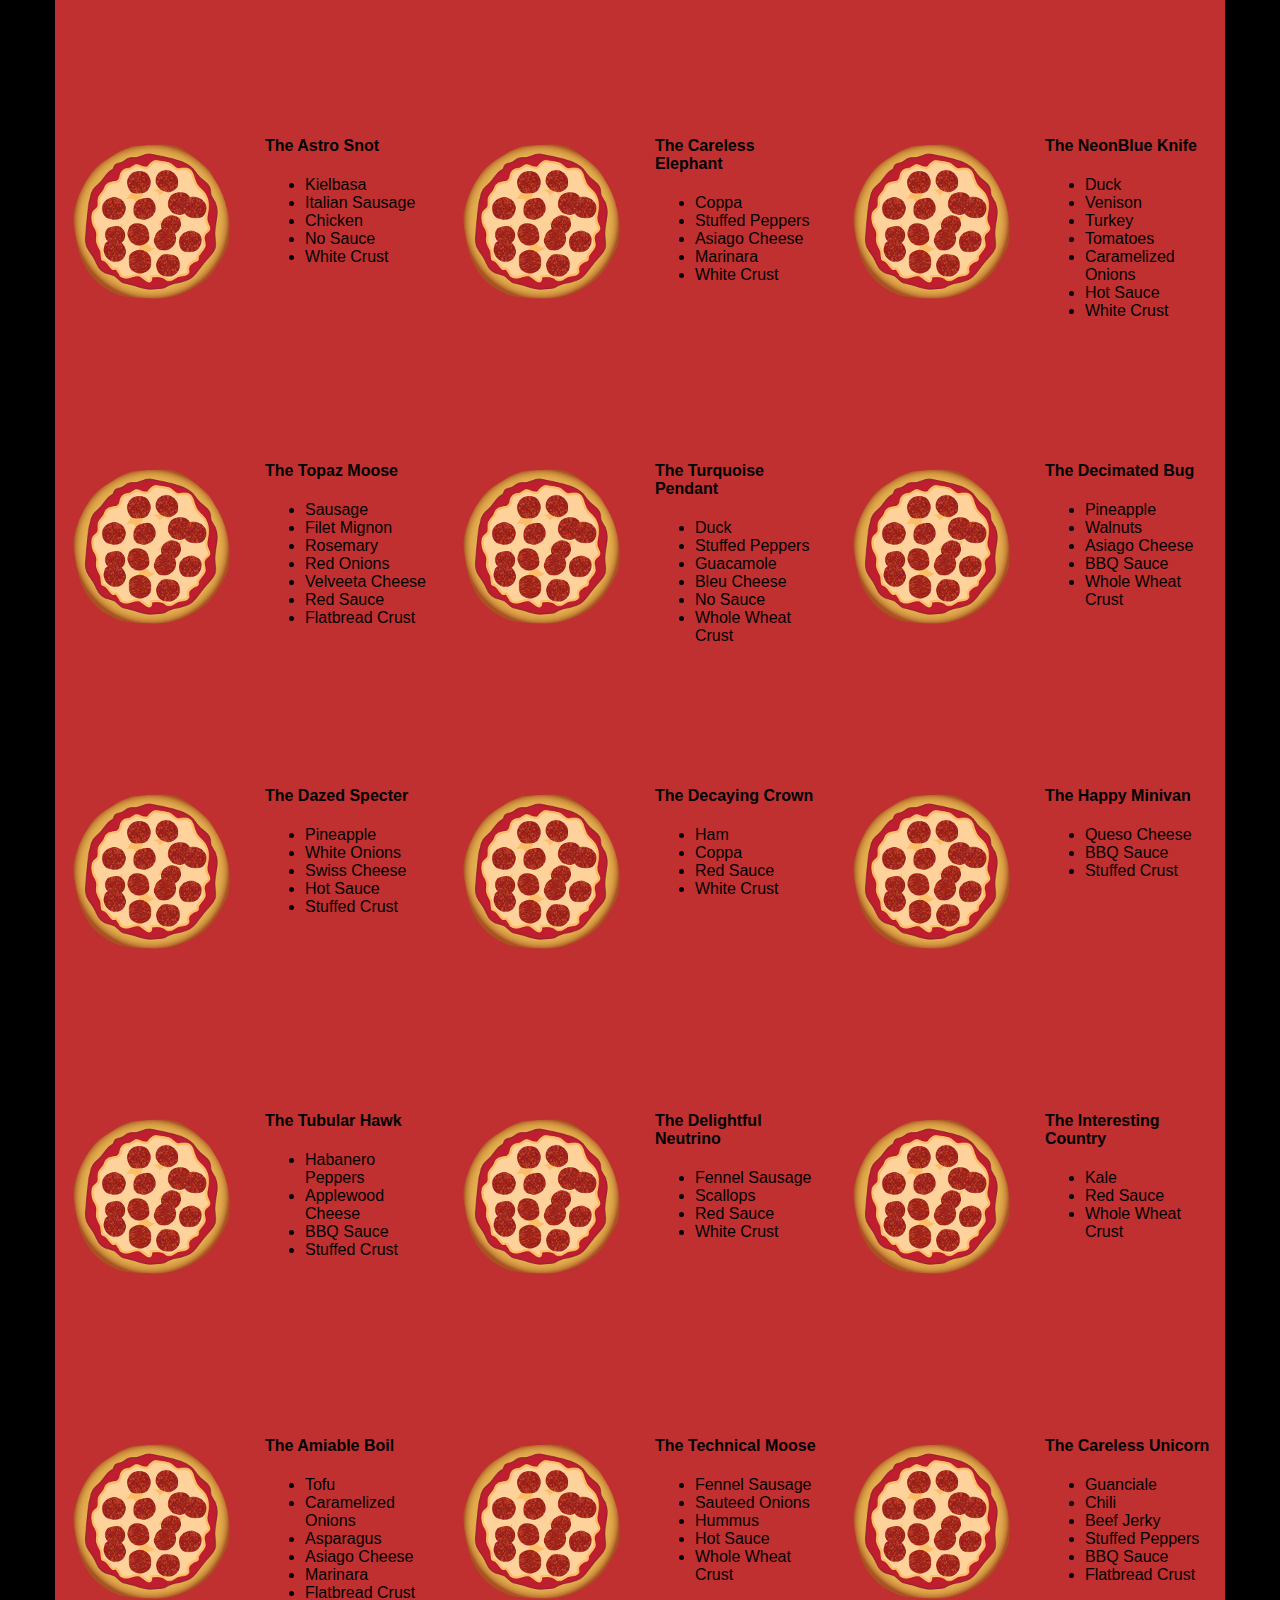
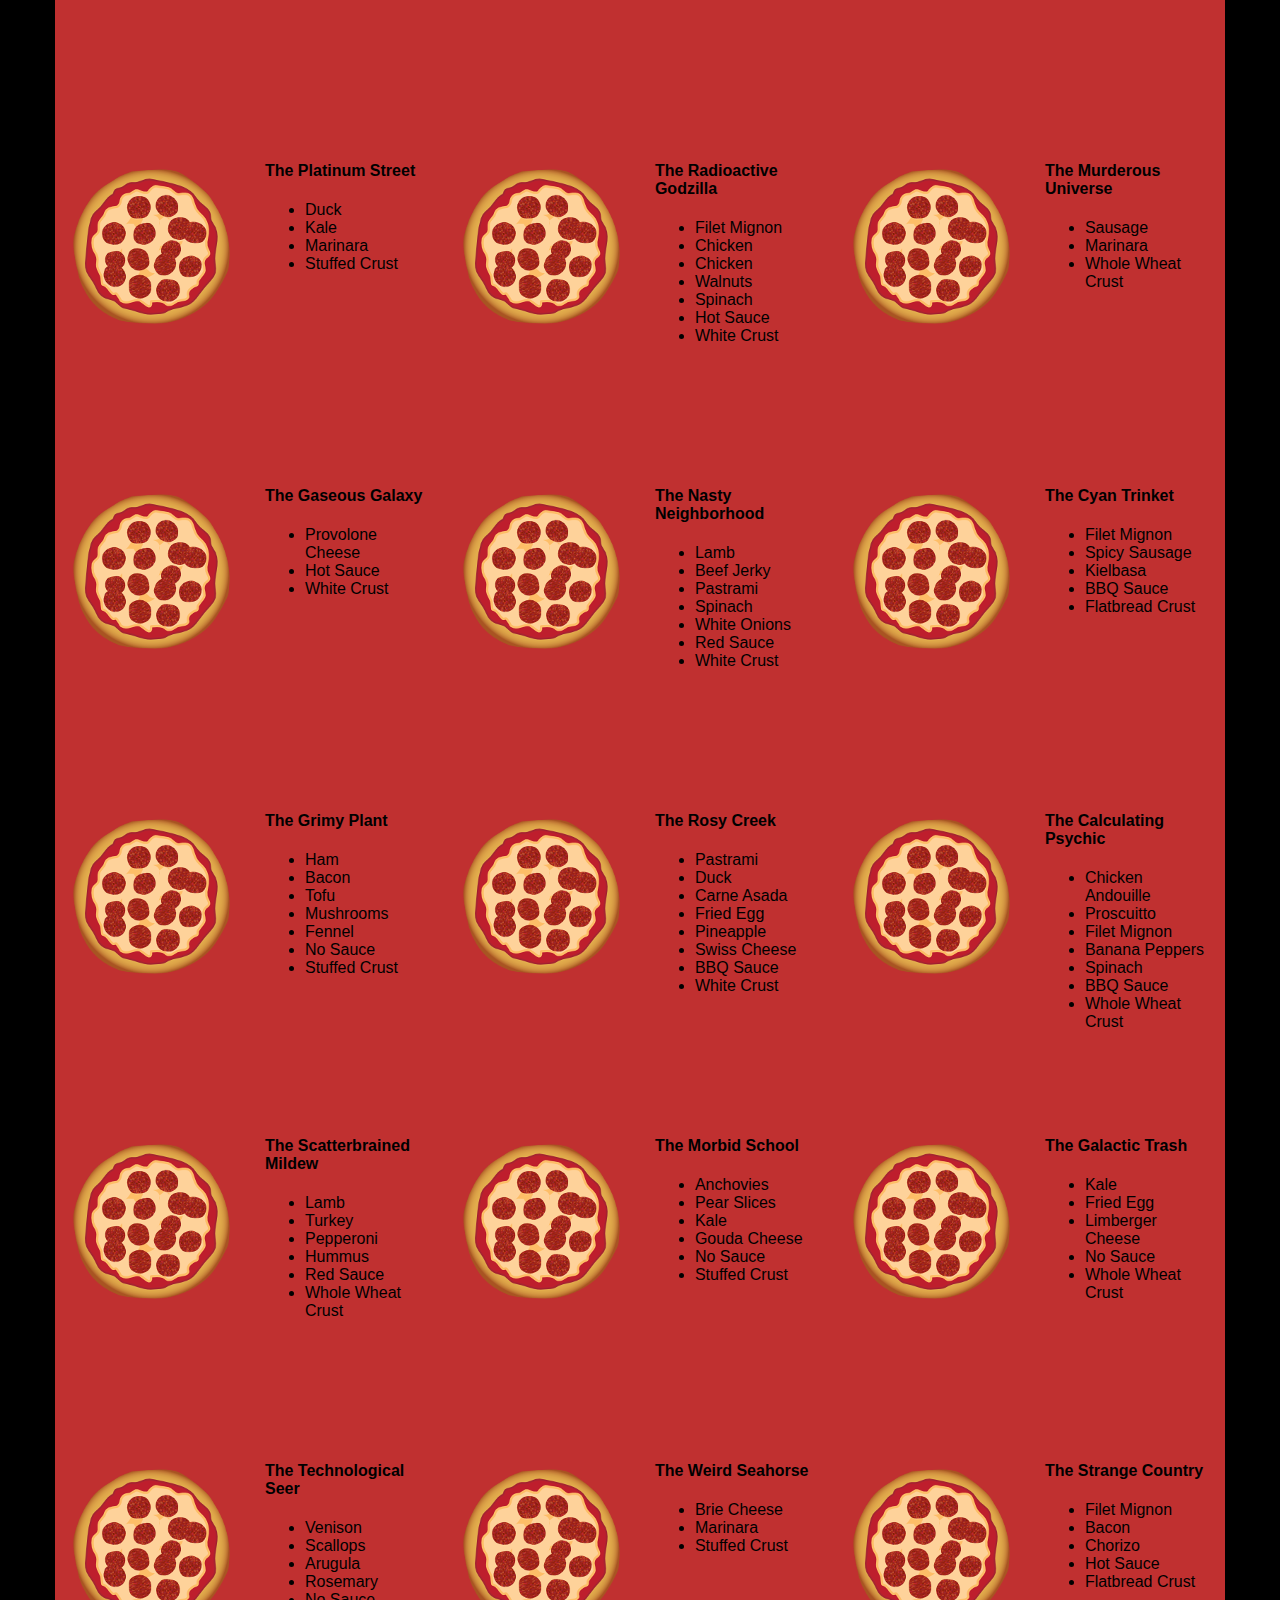
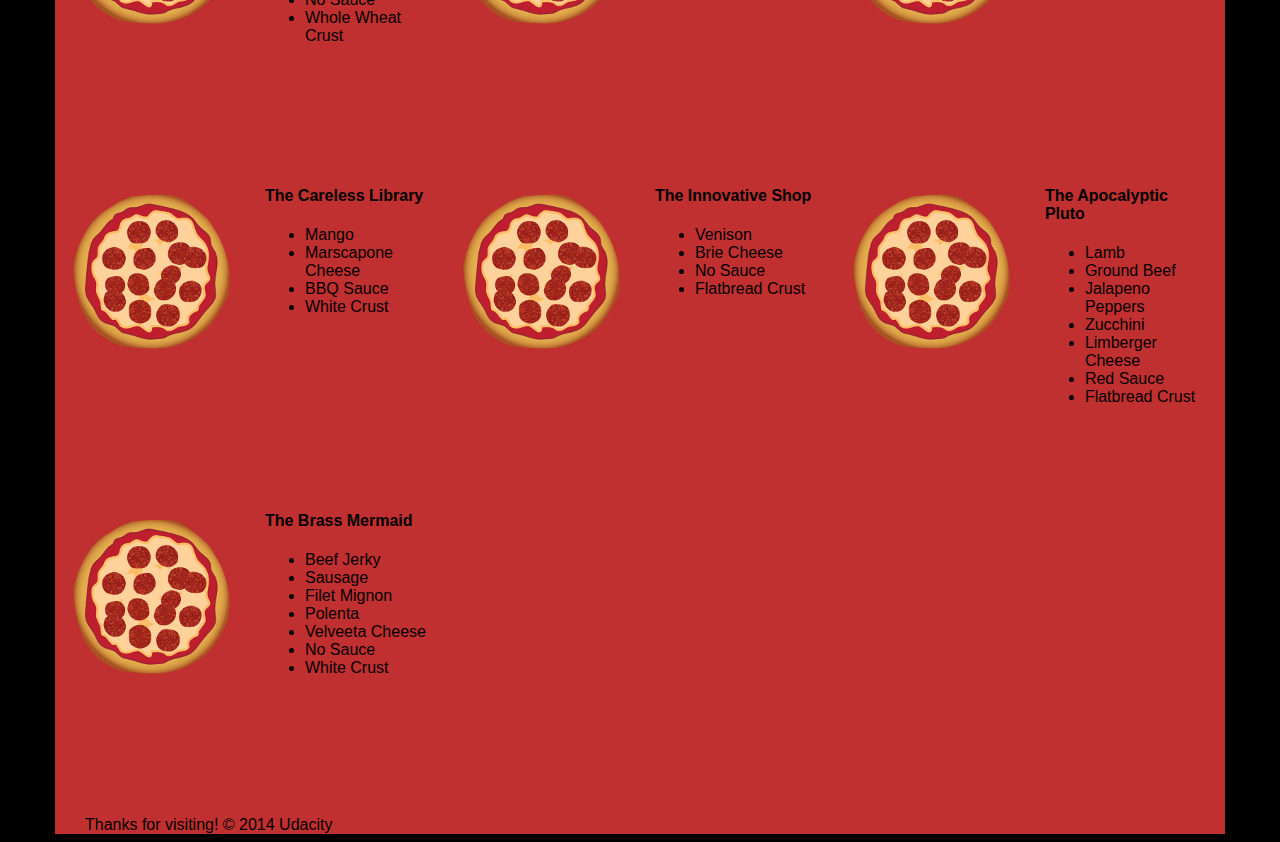
==== commit 24b833ef: "yes" ====
--- a/views/pizza.html
+++ b/views/pizza.html
@@ -1 +1 @@
-<!DOCTYPE html><html><head><meta charset=utf-8><meta name=viewport content="width=device-width,initial-scale=1"><link rel=stylesheet href=css/style.css><link rel=stylesheet href=css/bootstrap-grid.css><body><div class=container><div id=header class=row><div class=col-md-6><div class=row><div class=col-md-12><h1>Cam's Pizzeria</h1><div class=row><div id=menu class=col-md-12><form action=#randomPizzas><input type=submit value=Menu></form><form action=#ingredients><input type=submit value="Our Ingredients"></form><form action=#locations><input type=submit value=Locations></form><form action=# onsubmit="alert(&quot;Thanks for clicking! This button doesn't do anything because this is a fake pizzeria :)&quot;)"><input type=submit value="Contact Us"></form></div></div></div></div></div><div id=movingPizzas1 class=col-md-6></div></div><div id=callToAction class=row><div class=col-md-4><img src=images/pizzeria.png class=img-responsive></div><div class=col-md-8><div class=row><div class=col-md-12><h2>We Have Hundreds of Pizza Recipes!</h2><p>At Cam's Pizzeria, we know you want options. Pepperoni? Boring. Cheese? No way! Sausage? C'mon, let's get creative.</p><p>We have every pizza ingredient imaginable in our kitchen because we know you take choice seriously. Take a look through our menu of hundreds of pizza options and we know that you'll find something you love.</p></div></div><div class=row><div class="col-md-6 col-md-push-3"><form action=#randomPizzas><input type=submit value="Pick a Pizza Now!"></form></div></div></div></div><div id=ingredients class=row><div class="col-md-8 col-md-push-2"><div class=row><div class="col-md-12 centered"><h2>Ingredients!</h2></div></div><div class=row><div class=col-md-12><p>We've scoured the planet for the best pizza ingredients. Our crack team of ingredient specialists are on constant lookout for new and interesting pizza ingredients.</p><p>We have classic meats like pepperoni, sausage, and barbecue chicken. But you can find even more fun meats like coppa, kielbasa and soylent green on our menu too.</p><p>Not interested in meat? No problem! We love our veggies too :) We have everything from arugula to zucchini.</p></div></div></div></div><div id=locations class=row><div class=col-md-12><h2 style=text-align:center>Locations!</h2><div class=row><div class=col-md-6><h3>Pizza Road</h3><p>1800 Pizza Road<br>San Francisco, CA<br>01010<br>555-555-5555</p></div><div class=col-md-6><h3>Classic Pie Way</h3><p>999 Classic Pie Way<br>New York, NY<br>00100<br>555-555-5555</p></div></div></div></div><div id=pizzaGenerator class=row><div class=col-md-12><h2 style=text-align:center>Our Pizzas!</h2><div class=row><div class=col-md-12><em>What size pizza would you like? Use the slider below to change pizza sizes.</em></div><div id=pizzaSize class=col-md-6>Medium</div><div class=col-md-12><input id=sizeSlider type=range min=1 max=3 value=2 step=1 onchange=resizePizzas(this.value)></div></div><div id=randomPizzas class=row><div id=pizza0 class=randomPizzaContainer style=width:33.33%><div class=col-md-6><img src=images/pizza.png class=img-responsive></div><div class=col-md-6><h4>The Udacity Special</h4><ul><li>Turkey</li><li>Tofu</li><li>Cauliflower</li><li>Sun Dried Tomatoes</li><li>Velveeta Cheese</li><li>Red Sauce</li><li>Whole Wheat Crust</li></ul></div></div><div id=pizza1 class=randomPizzaContainer style=width:33.33%><div class=col-md-6><img src=images/pizza.png class=img-responsive></div><div class=col-md-6><h4>The Cameron Special</h4><ul><li>Chicken</li><li>Hot Sauce</li><li>White Crust</li></ul></div></div></div></div></div><div id=footer class=col-md-12>Thanks for visiting! &copy; 2014 Udacity</div></div><script async type=text/javascript src=js/main.js></script>+<!DOCTYPE html><html><head><meta charset=utf-8><meta name=viewport content="width=device-width,initial-scale=1"><link rel=stylesheet href=css/style.css><link rel=stylesheet href=css/bootstrap-grid.css><body><div class=container><div id=header class=row><div class=col-md-6><div class=row><div class=col-md-12><h1>Cam's Pizzeria</h1><div class=row><div id=menu class=col-md-12><form action=#randomPizzas><input type=submit value=Menu></form><form action=#ingredients><input type=submit value="Our Ingredients"></form><form action=#locations><input type=submit value=Locations></form><form action=# onsubmit="alert(&quot;Thanks for clicking! This button doesn't do anything because this is a fake pizzeria :)&quot;)"><input type=submit value="Contact Us"></form></div></div></div></div></div><div id=movingPizzas1 class=col-md-6></div></div><div id=callToAction class=row><div class=col-md-4><img src=images/pizzeria.jpg class=img-responsive></div><div class=col-md-8><div class=row><div class=col-md-12><h2>We Have Hundreds of Pizza Recipes!</h2><p>At Cam's Pizzeria, we know you want options. Pepperoni? Boring. Cheese? No way! Sausage? C'mon, let's get creative.</p><p>We have every pizza ingredient imaginable in our kitchen because we know you take choice seriously. Take a look through our menu of hundreds of pizza options and we know that you'll find something you love.</p></div></div><div class=row><div class="col-md-6 col-md-push-3"><form action=#randomPizzas><input type=submit value="Pick a Pizza Now!"></form></div></div></div></div><div id=ingredients class=row><div class="col-md-8 col-md-push-2"><div class=row><div class="col-md-12 centered"><h2>Ingredients!</h2></div></div><div class=row><div class=col-md-12><p>We've scoured the planet for the best pizza ingredients. Our crack team of ingredient specialists are on constant lookout for new and interesting pizza ingredients.</p><p>We have classic meats like pepperoni, sausage, and barbecue chicken. But you can find even more fun meats like coppa, kielbasa and soylent green on our menu too.</p><p>Not interested in meat? No problem! We love our veggies too :) We have everything from arugula to zucchini.</p></div></div></div></div><div id=locations class=row><div class=col-md-12><h2 style=text-align:center>Locations!</h2><div class=row><div class=col-md-6><h3>Pizza Road</h3><p>1800 Pizza Road<br>San Francisco, CA<br>01010<br>555-555-5555</p></div><div class=col-md-6><h3>Classic Pie Way</h3><p>999 Classic Pie Way<br>New York, NY<br>00100<br>555-555-5555</p></div></div></div></div><div id=pizzaGenerator class=row><div class=col-md-12><h2 style=text-align:center>Our Pizzas!</h2><div class=row><div class=col-md-12><em>What size pizza would you like? Use the slider below to change pizza sizes.</em></div><div id=pizzaSize class=col-md-6>Medium</div><div class=col-md-12><input id=sizeSlider type=range min=1 max=3 value=2 step=1 onchange=resizePizzas(this.value)></div></div><div id=randomPizzas class=row><div id=pizza0 class=randomPizzaContainer style=width:33.33%><div class=col-md-6><img src=images/pizza.png class=img-responsive></div><div class=col-md-6><h4>The Udacity Special</h4><ul><li>Turkey</li><li>Tofu</li><li>Cauliflower</li><li>Sun Dried Tomatoes</li><li>Velveeta Cheese</li><li>Red Sauce</li><li>Whole Wheat Crust</li></ul></div></div><div id=pizza1 class=randomPizzaContainer style=width:33.33%><div class=col-md-6><img src=images/pizza.png class=img-responsive></div><div class=col-md-6><h4>The Cameron Special</h4><ul><li>Chicken</li><li>Hot Sauce</li><li>White Crust</li></ul></div></div></div></div></div><div id=footer class=col-md-12>Thanks for visiting! &copy; 2014 Udacity</div></div><script async type=text/javascript src=js/main.js></script>